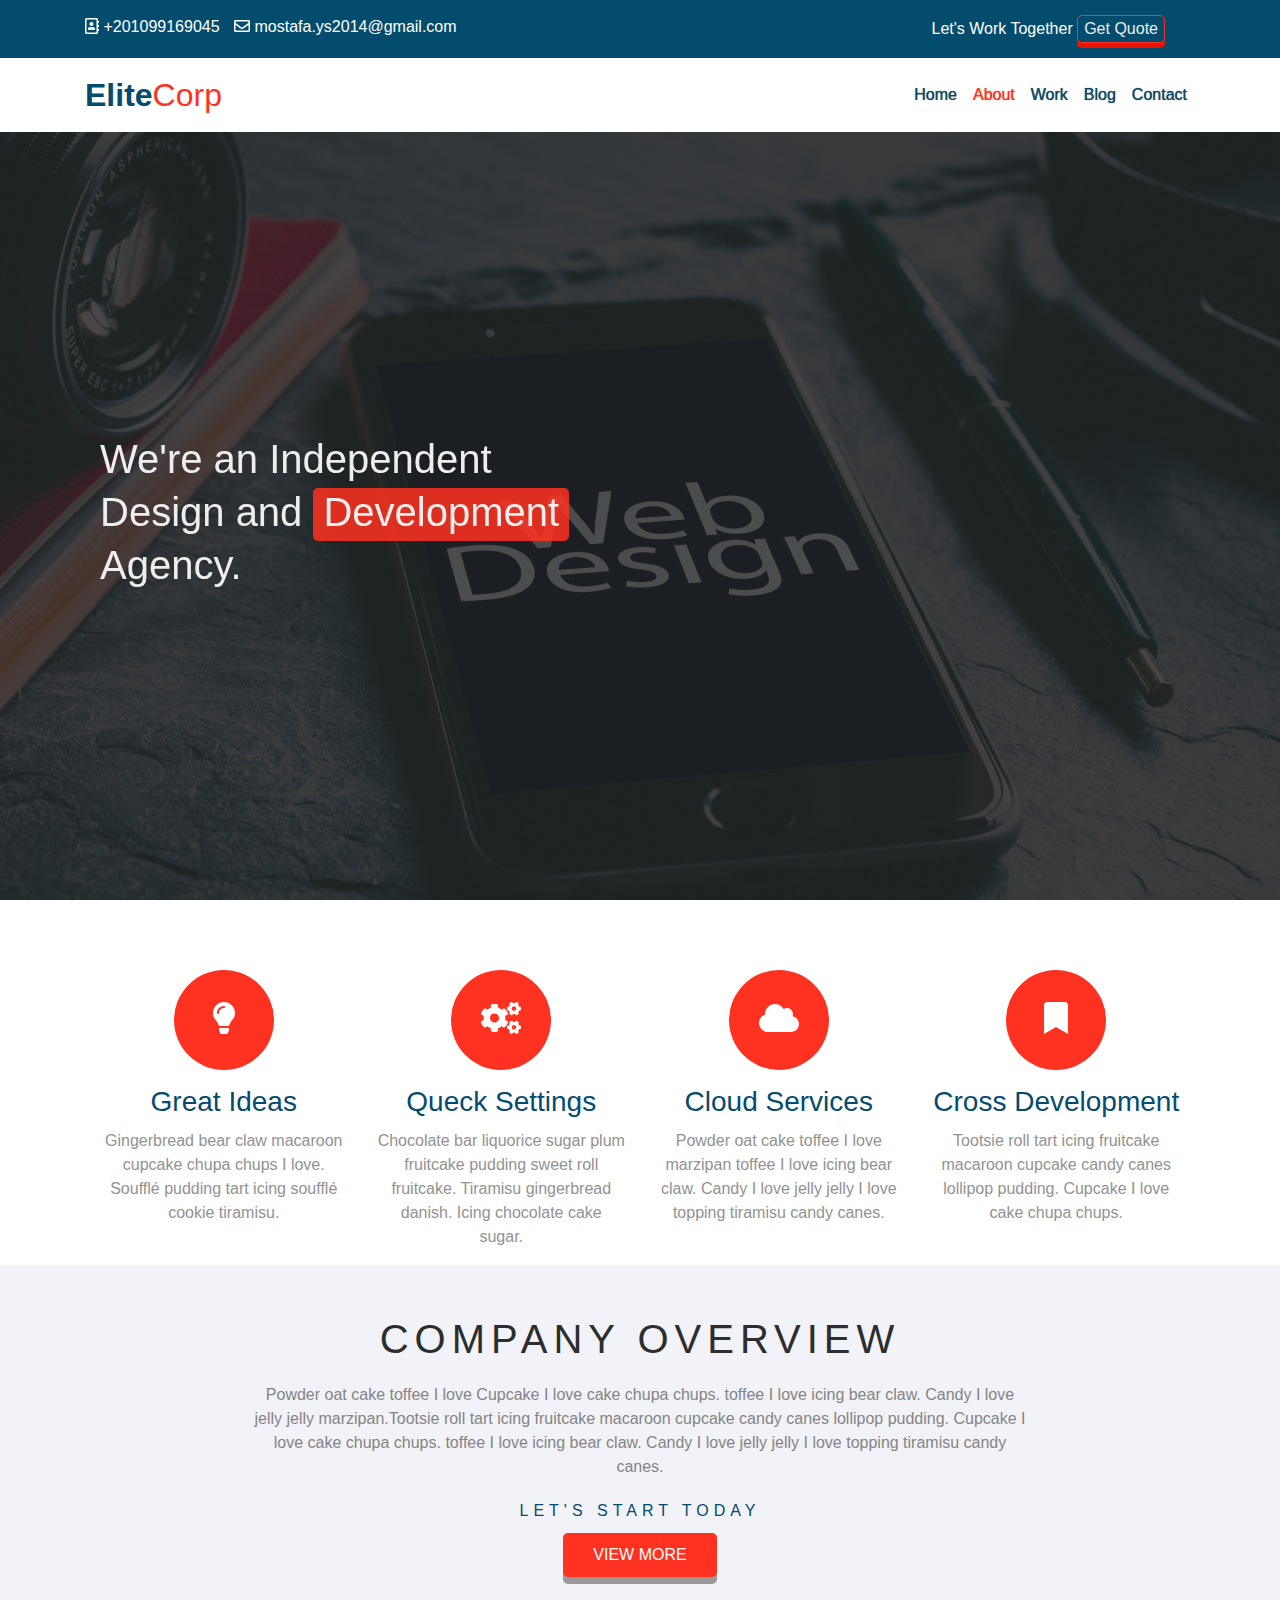
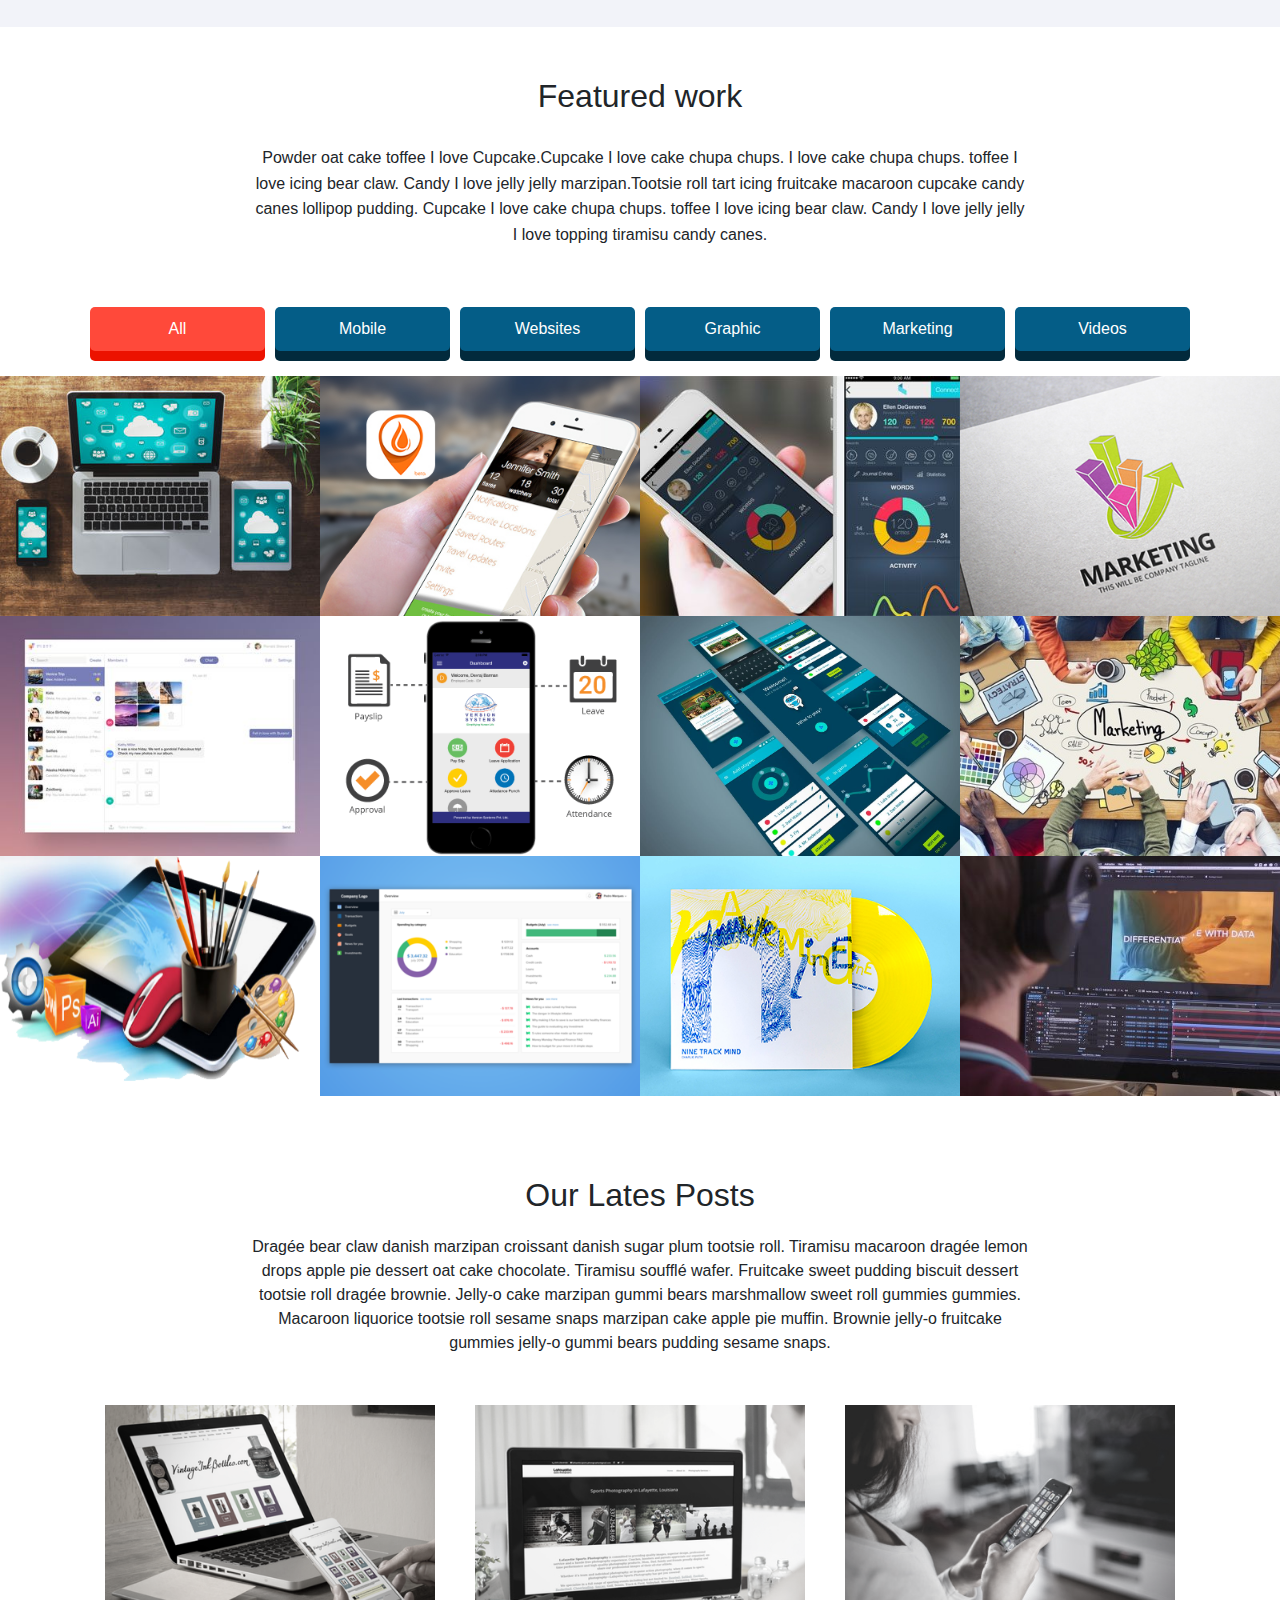
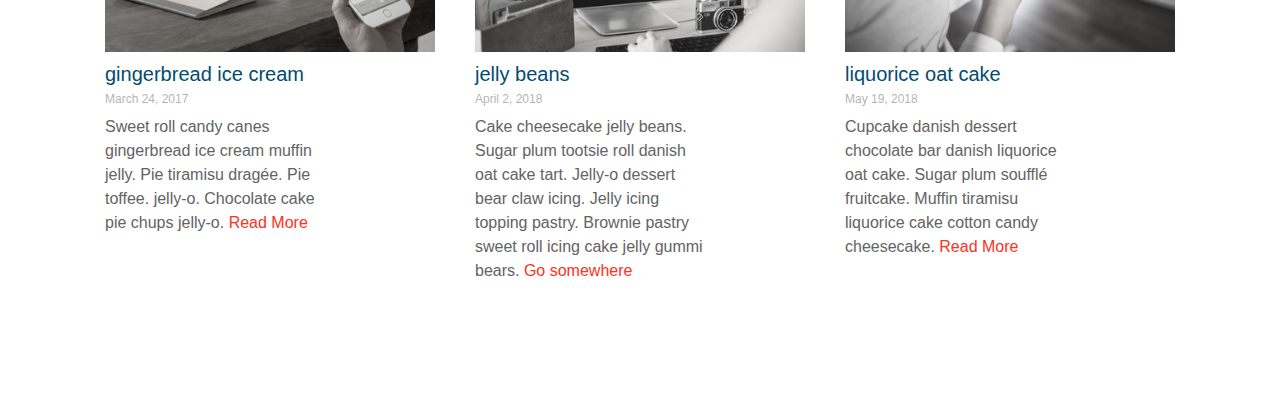
==== index.html @ dbf9db3d "Latest Posts" ====
<!DOCTYPE HTML>
<html lang="en">

<head>
    <meta charset="UTF-8">
    <meta name="viewport" content="width=device-width, initial-scale=1, shrink-to-fit=no">
    <title>Elite Corp</title>
    <!-- Bootstrap -->
    <link rel="stylesheet" href="css/bootstrap.min.css">
    <!-- Font Awesome 4.x -->
    <link rel="stylesheet" href="css/all.min.css">
    <!-- MAin Styles -->
    <link rel="stylesheet" href="css/main.css">
</head>

<body>
    <!-- Start Upper-bar -->
    <div class="upper-bar">
        <div class="container">
            <div class="row">
                <div class="col-sm left-align">
                    <span><i class="far fa-address-book"></i> +201099169045</span>
                    <span><i class="far fa-envelope"></i> mostafa.ys2014@gmail.com</span>
                </div>
                <div class="col-sm right-align">
                    <span>Let's Work Together</span>
                    <button>Get Quote</button>
                </div>
            </div>
        </div>
    </div>
    <!-- End Upper-bar -->

    <!-- Start Navbar -->
    <nav class="navbar navbar-expand-lg navbar-light">
        <div class="container">
            <a class="navbar-brand" href="#">Elite<span>Corp</span></a>
            <button class="navbar-toggler" type="button" data-toggle="collapse" data-target="#navCollapse" aria-controls="navbarNav" aria-expanded="false" aria-label="Toggle navigation">
                <span class="navbar-toggler-icon"></span>
            </button>
            <div class="collapse navbar-collapse" id="navCollapse">
                <ul class="navbar-nav ml-auto">
                    <li class="nav-item">
                        <a class="nav-link" href="#">Home</a>
                    </li>
                    <li class="nav-item active">
                        <a class="nav-link" href="#">About <span class="sr-only">(current)</span></a>
                    </li>
                    <li class="nav-item">
                        <a class="nav-link" href="#">Work</a>
                    </li>
                    <li class="nav-item">
                        <a class="nav-link" href="#">Blog</a>
                    </li>
                    <li class="nav-item">
                        <a class="nav-link" href="#">Contact</a>
                    </li>
                </ul>
            </div>
        </div>
    </nav>
    <!-- End Navbar -->

    <!-- Start Slider -->
    <div class="slider">
        <div id="headerSlider" class="carousel slide" data-ride="carousel">
            <div class="carousel-inner">
                <h1>We're an Independent <br> Design and <span>Development</span><br> Agency.</h1>
                <div class="overlay"></div>
                <div class="carousel-item active">
                </div>
                <div class="carousel-item">
                </div>
                <div class="carousel-item">
                </div>
            </div>

            <ol class="carousel-indicators" hidden>
                <li data-target="#headerSlider" data-slide-to="0" class="active"></li>
                <li data-target="#headerSlider" data-slide-to="1"></li>
                <li data-target="#headerSlider" data-slide-to="2"></li>
            </ol>
        </div>
    </div>
    <!-- End Slider -->

    <!-- Start Features -->
    <div class="features">
        <div class="container">
            <div class="row">
                <div class="col-sm-6 col-md-3 feature-item text-center">
                    <span class="rounded-circle">
                        <i class="fas fa-lightbulb fa-2x"></i>
                    </span>
                    <h3>Great Ideas</h3>
                    <p>Gingerbread bear claw macaroon cupcake chupa chups I love. Soufflé pudding tart icing soufflé cookie tiramisu.</p>
                </div>
                <div class="col-sm-6 col-md-3 feature-item text-center">
                    <span class="rounded-circle">
                        <i class="fas fa-cogs fa-2x"></i>
                    </span>
                    <h3>Queck Settings</h3>
                    <p>Chocolate bar liquorice sugar plum fruitcake pudding sweet roll fruitcake. Tiramisu gingerbread danish. Icing chocolate cake sugar.</p>
                </div>
                <div class="col-sm-6 col-md-3 feature-item text-center">
                    <span class="rounded-circle">
                        <i class="fas fa-cloud fa-2x"></i>
                    </span>
                    <h3>Cloud Services</h3>
                    <p>Powder oat cake toffee I love marzipan toffee I love icing bear claw. Candy I love jelly jelly I love topping tiramisu candy canes.</p>
                </div>
                <div class="col-sm-6 col-md-3 feature-item text-center">
                    <span class="rounded-circle">
                        <i class="fas fa-bookmark fa-2x"></i>
                    </span>
                    <h3>Cross Development</h3>
                    <p>Tootsie roll tart icing fruitcake macaroon cupcake candy canes lollipop pudding. Cupcake I love cake chupa chups.</p>
                </div>
            </div>
        </div>
    </div>
    <!-- End Features -->
    <!-- Start Overview -->
    <div class="overview text-center">
        <div class="container">
            <h1>Company Overview</h1>
            <p>
                Powder oat cake toffee I love Cupcake I love cake chupa chups. toffee I love icing bear claw. Candy I love jelly jelly marzipan.Tootsie roll tart icing fruitcake macaroon cupcake candy canes lollipop pudding. Cupcake I love cake chupa chups. toffee I love icing bear claw. Candy I love jelly jelly I love topping tiramisu candy canes.
            </p>
            <span>Let's Start Today</span>
            <button>View More</button>
        </div>
    </div>
    <!-- End Overview -->
    <!-- Start Work -->
    <div class="work text-center">
        <div class="container text-center">
            <h2>Featured work</h2>
            <p>
                Powder oat cake toffee I love Cupcake.Cupcake I love cake chupa chups. I love cake chupa chups. toffee I love icing bear claw. Candy I love jelly jelly marzipan.Tootsie roll tart icing fruitcake macaroon cupcake candy canes lollipop pudding. Cupcake I love cake chupa chups. toffee I love icing bear claw. Candy I love jelly jelly I love topping tiramisu candy canes.
            </p>
            <ul class="list-unstyled row text-center">
                <li data-class='all' class="col-md active">All</li>
                <li data-class='.mobile' class="col-md">Mobile</li>
                <li data-class='.websites' class="col-md">Websites</li>
                <li data-class='.graphics' class="col-md">Graphic</li>
                <li data-class='.marketing' class="col-md">Marketing</li>
                <li data-class='.videos' class="col-md">Videos</li>
            </ul>
        </div>
        <div class="shuffle-images">
            <div class="container-fluid">
                <div class="row ">
                    <div class="col-md">
                        <img src="images/6.png" class="websites" alt="image not found">
                    </div>
                    <div class="col-md">
                        <img src="images/2.jpg" class="mobile" alt="image not found">
                    </div>
                    <div class="col-md">
                        <img src="images/3.jpg" class="mobile" alt="image not found">
                    </div>
                    <div class="col-md">
                        <img src="images/7.jpg" class="marketing" alt="image not found">
                    </div>
                </div>
                <div class="row">
                    <div class="col-md">
                        <img src="images/5.jpg" class="websites" alt="image not found">
                    </div>
                    <div class="col-md">
                        <img src="images/1.png" class="mobile" alt="image not found">
                    </div>
                    <div class="col-md">
                        <img src="images/4.jpg" class="mobile" alt="image not found">
                    </div>
                    <div class="col-md">
                        <img src="images/8.jpg" class="marketing" alt="image not found">
                    </div>
                </div>
                <div class="row">
                    <div class="col-md">
                        <img src="images/9.png" class="graphics" alt="image not found">
                    </div>
                    <div class="col-md">
                        <img src="images/10.png" class="websites" alt="image not found">
                    </div>
                    <div class="col-md">
                        <img src="images/11.jpg" class="graphics" alt="image not found">
                    </div>
                    <div class="col-md">
                        <img src="images/12.jpg" class="videos" alt="image not found">
                    </div>
                </div>
            </div>
        </div>
    </div>
    <!-- End Work -->
    <!-- Start Latest Posts -->
    <div class="latest-posts text-center">
        <div class="container">
            <h2>Our Lates Posts</h2>
            <p>
                Dragée bear claw danish marzipan croissant danish sugar plum tootsie roll. Tiramisu macaroon dragée lemon drops apple pie dessert oat cake chocolate. Tiramisu soufflé wafer. Fruitcake sweet pudding biscuit dessert tootsie roll dragée brownie. Jelly-o cake marzipan gummi bears marshmallow sweet roll gummies gummies. Macaroon liquorice tootsie roll sesame snaps marzipan cake apple pie muffin. Brownie jelly-o fruitcake gummies jelly-o gummi bears pudding sesame snaps.
            </p>
            <div class="row posts">
                <div class="card col-md text-left">
                    <img class="card-img-top" src="images/post1.png" alt="Card image cap">
                    <div class="card-body">
                        <h5 class="card-title">gingerbread ice cream</h5>
                        <span>March 24, 2017</span>
                        <p class="card-text">
                            Sweet roll candy canes gingerbread ice cream muffin jelly. Pie tiramisu dragée. Pie toffee. jelly-o. Chocolate cake pie chups jelly-o.
                            <a href="#"> Read More</a>
                        </p>
                    </div>
                </div>

                <div class="card col-md text-left">
                    <img class="card-img-top" src="images/post2.jpg" alt="Card image cap">
                    <div class="card-body">
                        <h5 class="card-title">jelly beans</h5>
                        <span>April 2, 2018</span>
                        <p class="card-text">
                            Cake cheesecake jelly beans. Sugar plum tootsie roll danish oat cake tart. Jelly-o dessert bear claw icing. Jelly icing topping pastry. Brownie pastry sweet roll icing cake jelly gummi bears.
                            <a href="#"> Go somewhere</a>
                        </p>

                    </div>
                </div>

                <div class="card col-md text-left">
                    <img class="card-img-top" src="images/post3.jpg" alt="Card image cap">
                    <div class="card-body">
                        <h5 class="card-title">liquorice oat cake</h5>
                        <span>May 19, 2018</span>
                        <p class="card-text">
                            Cupcake danish dessert chocolate bar danish liquorice oat cake. Sugar plum soufflé fruitcake. Muffin tiramisu liquorice cake cotton candy cheesecake.
                            <a href="#"> Read More</a>
                        </p>

                    </div>
                </div>
            </div>
        </div>
    </div>
    <!-- End Posts -->

    <!-- JQuery -->
    <script src="js/jquery-3.3.1.js"></script>
    <!-- Font Awesome 4.x -->
    <script src="js/all.min.js"></script>
    <!-- Popper -->
    <script src="js/popper.min.js"></script>
    <!-- Bootstrap -->
    <script src="js/bootstrap.min.js"></script>
    <!-- app.js -->
    <script src="js/app.js"></script>
</body>

</html>
---- css/all.min.css ----
/*!
 * Font Awesome Free 5.2.0 by @fontawesome - https://fontawesome.com
 * License - https://fontawesome.com/license (Icons: CC BY 4.0, Fonts: SIL OFL 1.1, Code: MIT License)
 */
.fa,.fab,.fal,.far,.fas{-moz-osx-font-smoothing:grayscale;-webkit-font-smoothing:antialiased;display:inline-block;font-style:normal;font-variant:normal;text-rendering:auto;line-height:1}.fa-lg{font-size:1.33333em;line-height:.75em;vertical-align:-.0667em}.fa-xs{font-size:.75em}.fa-sm{font-size:.875em}.fa-1x{font-size:1em}.fa-2x{font-size:2em}.fa-3x{font-size:3em}.fa-4x{font-size:4em}.fa-5x{font-size:5em}.fa-6x{font-size:6em}.fa-7x{font-size:7em}.fa-8x{font-size:8em}.fa-9x{font-size:9em}.fa-10x{font-size:10em}.fa-fw{text-align:center;width:1.25em}.fa-ul{list-style-type:none;margin-left:2.5em;padding-left:0}.fa-ul>li{position:relative}.fa-li{left:-2em;position:absolute;text-align:center;width:2em;line-height:inherit}.fa-border{border:.08em solid #eee;border-radius:.1em;padding:.2em .25em .15em}.fa-pull-left{float:left}.fa-pull-right{float:right}.fa.fa-pull-left,.fab.fa-pull-left,.fal.fa-pull-left,.far.fa-pull-left,.fas.fa-pull-left{margin-right:.3em}.fa.fa-pull-right,.fab.fa-pull-right,.fal.fa-pull-right,.far.fa-pull-right,.fas.fa-pull-right{margin-left:.3em}.fa-spin{animation:a 2s infinite linear}.fa-pulse{animation:a 1s infinite steps(8)}@keyframes a{0%{transform:rotate(0deg)}to{transform:rotate(1turn)}}.fa-rotate-90{-ms-filter:"progid:DXImageTransform.Microsoft.BasicImage(rotation=1)";transform:rotate(90deg)}.fa-rotate-180{-ms-filter:"progid:DXImageTransform.Microsoft.BasicImage(rotation=2)";transform:rotate(180deg)}.fa-rotate-270{-ms-filter:"progid:DXImageTransform.Microsoft.BasicImage(rotation=3)";transform:rotate(270deg)}.fa-flip-horizontal{-ms-filter:"progid:DXImageTransform.Microsoft.BasicImage(rotation=0, mirror=1)";transform:scaleX(-1)}.fa-flip-vertical{transform:scaleY(-1)}.fa-flip-horizontal.fa-flip-vertical,.fa-flip-vertical{-ms-filter:"progid:DXImageTransform.Microsoft.BasicImage(rotation=2, mirror=1)"}.fa-flip-horizontal.fa-flip-vertical{transform:scale(-1)}:root .fa-flip-horizontal,:root .fa-flip-vertical,:root .fa-rotate-90,:root .fa-rotate-180,:root .fa-rotate-270{-webkit-filter:none;filter:none}.fa-stack{display:inline-block;height:2em;line-height:2em;position:relative;vertical-align:middle;width:2em}.fa-stack-1x,.fa-stack-2x{left:0;position:absolute;text-align:center;width:100%}.fa-stack-1x{line-height:inherit}.fa-stack-2x{font-size:2em}.fa-inverse{color:#fff}.fa-500px:before{content:"\f26e"}.fa-accessible-icon:before{content:"\f368"}.fa-accusoft:before{content:"\f369"}.fa-address-book:before{content:"\f2b9"}.fa-address-card:before{content:"\f2bb"}.fa-adjust:before{content:"\f042"}.fa-adn:before{content:"\f170"}.fa-adversal:before{content:"\f36a"}.fa-affiliatetheme:before{content:"\f36b"}.fa-air-freshener:before{content:"\f5d0"}.fa-algolia:before{content:"\f36c"}.fa-align-center:before{content:"\f037"}.fa-align-justify:before{content:"\f039"}.fa-align-left:before{content:"\f036"}.fa-align-right:before{content:"\f038"}.fa-allergies:before{content:"\f461"}.fa-amazon:before{content:"\f270"}.fa-amazon-pay:before{content:"\f42c"}.fa-ambulance:before{content:"\f0f9"}.fa-american-sign-language-interpreting:before{content:"\f2a3"}.fa-amilia:before{content:"\f36d"}.fa-anchor:before{content:"\f13d"}.fa-android:before{content:"\f17b"}.fa-angellist:before{content:"\f209"}.fa-angle-double-down:before{content:"\f103"}.fa-angle-double-left:before{content:"\f100"}.fa-angle-double-right:before{content:"\f101"}.fa-angle-double-up:before{content:"\f102"}.fa-angle-down:before{content:"\f107"}.fa-angle-left:before{content:"\f104"}.fa-angle-right:before{content:"\f105"}.fa-angle-up:before{content:"\f106"}.fa-angry:before{content:"\f556"}.fa-angrycreative:before{content:"\f36e"}.fa-angular:before{content:"\f420"}.fa-app-store:before{content:"\f36f"}.fa-app-store-ios:before{content:"\f370"}.fa-apper:before{content:"\f371"}.fa-apple:before{content:"\f179"}.fa-apple-alt:before{content:"\f5d1"}.fa-apple-pay:before{content:"\f415"}.fa-archive:before{content:"\f187"}.fa-archway:before{content:"\f557"}.fa-arrow-alt-circle-down:before{content:"\f358"}.fa-arrow-alt-circle-left:before{content:"\f359"}.fa-arrow-alt-circle-right:before{content:"\f35a"}.fa-arrow-alt-circle-up:before{content:"\f35b"}.fa-arrow-circle-down:before{content:"\f0ab"}.fa-arrow-circle-left:before{content:"\f0a8"}.fa-arrow-circle-right:before{content:"\f0a9"}.fa-arrow-circle-up:before{content:"\f0aa"}.fa-arrow-down:before{content:"\f063"}.fa-arrow-left:before{content:"\f060"}.fa-arrow-right:before{content:"\f061"}.fa-arrow-up:before{content:"\f062"}.fa-arrows-alt:before{content:"\f0b2"}.fa-arrows-alt-h:before{content:"\f337"}.fa-arrows-alt-v:before{content:"\f338"}.fa-assistive-listening-systems:before{content:"\f2a2"}.fa-asterisk:before{content:"\f069"}.fa-asymmetrik:before{content:"\f372"}.fa-at:before{content:"\f1fa"}.fa-atlas:before{content:"\f558"}.fa-atom:before{content:"\f5d2"}.fa-audible:before{content:"\f373"}.fa-audio-description:before{content:"\f29e"}.fa-autoprefixer:before{content:"\f41c"}.fa-avianex:before{content:"\f374"}.fa-aviato:before{content:"\f421"}.fa-award:before{content:"\f559"}.fa-aws:before{content:"\f375"}.fa-backspace:before{content:"\f55a"}.fa-backward:before{content:"\f04a"}.fa-balance-scale:before{content:"\f24e"}.fa-ban:before{content:"\f05e"}.fa-band-aid:before{content:"\f462"}.fa-bandcamp:before{content:"\f2d5"}.fa-barcode:before{content:"\f02a"}.fa-bars:before{content:"\f0c9"}.fa-baseball-ball:before{content:"\f433"}.fa-basketball-ball:before{content:"\f434"}.fa-bath:before{content:"\f2cd"}.fa-battery-empty:before{content:"\f244"}.fa-battery-full:before{content:"\f240"}.fa-battery-half:before{content:"\f242"}.fa-battery-quarter:before{content:"\f243"}.fa-battery-three-quarters:before{content:"\f241"}.fa-bed:before{content:"\f236"}.fa-beer:before{content:"\f0fc"}.fa-behance:before{content:"\f1b4"}.fa-behance-square:before{content:"\f1b5"}.fa-bell:before{content:"\f0f3"}.fa-bell-slash:before{content:"\f1f6"}.fa-bezier-curve:before{content:"\f55b"}.fa-bicycle:before{content:"\f206"}.fa-bimobject:before{content:"\f378"}.fa-binoculars:before{content:"\f1e5"}.fa-birthday-cake:before{content:"\f1fd"}.fa-bitbucket:before{content:"\f171"}.fa-bitcoin:before{content:"\f379"}.fa-bity:before{content:"\f37a"}.fa-black-tie:before{content:"\f27e"}.fa-blackberry:before{content:"\f37b"}.fa-blender:before{content:"\f517"}.fa-blind:before{content:"\f29d"}.fa-blogger:before{content:"\f37c"}.fa-blogger-b:before{content:"\f37d"}.fa-bluetooth:before{content:"\f293"}.fa-bluetooth-b:before{content:"\f294"}.fa-bold:before{content:"\f032"}.fa-bolt:before{content:"\f0e7"}.fa-bomb:before{content:"\f1e2"}.fa-bone:before{content:"\f5d7"}.fa-bong:before{content:"\f55c"}.fa-book:before{content:"\f02d"}.fa-book-open:before{content:"\f518"}.fa-book-reader:before{content:"\f5da"}.fa-bookmark:before{content:"\f02e"}.fa-bowling-ball:before{content:"\f436"}.fa-box:before{content:"\f466"}.fa-box-open:before{content:"\f49e"}.fa-boxes:before{content:"\f468"}.fa-braille:before{content:"\f2a1"}.fa-brain:before{content:"\f5dc"}.fa-briefcase:before{content:"\f0b1"}.fa-briefcase-medical:before{content:"\f469"}.fa-broadcast-tower:before{content:"\f519"}.fa-broom:before{content:"\f51a"}.fa-brush:before{content:"\f55d"}.fa-btc:before{content:"\f15a"}.fa-bug:before{content:"\f188"}.fa-building:before{content:"\f1ad"}.fa-bullhorn:before{content:"\f0a1"}.fa-bullseye:before{content:"\f140"}.fa-burn:before{content:"\f46a"}.fa-buromobelexperte:before{content:"\f37f"}.fa-bus:before{content:"\f207"}.fa-bus-alt:before{content:"\f55e"}.fa-buysellads:before{content:"\f20d"}.fa-calculator:before{content:"\f1ec"}.fa-calendar:before{content:"\f133"}.fa-calendar-alt:before{content:"\f073"}.fa-calendar-check:before{content:"\f274"}.fa-calendar-minus:before{content:"\f272"}.fa-calendar-plus:before{content:"\f271"}.fa-calendar-times:before{content:"\f273"}.fa-camera:before{content:"\f030"}.fa-camera-retro:before{content:"\f083"}.fa-cannabis:before{content:"\f55f"}.fa-capsules:before{content:"\f46b"}.fa-car:before{content:"\f1b9"}.fa-car-alt:before{content:"\f5de"}.fa-car-battery:before{content:"\f5df"}.fa-car-crash:before{content:"\f5e1"}.fa-car-side:before{content:"\f5e4"}.fa-caret-down:before{content:"\f0d7"}.fa-caret-left:before{content:"\f0d9"}.fa-caret-right:before{content:"\f0da"}.fa-caret-square-down:before{content:"\f150"}.fa-caret-square-left:before{content:"\f191"}.fa-caret-square-right:before{content:"\f152"}.fa-caret-square-up:before{content:"\f151"}.fa-caret-up:before{content:"\f0d8"}.fa-cart-arrow-down:before{content:"\f218"}.fa-cart-plus:before{content:"\f217"}.fa-cc-amazon-pay:before{content:"\f42d"}.fa-cc-amex:before{content:"\f1f3"}.fa-cc-apple-pay:before{content:"\f416"}.fa-cc-diners-club:before{content:"\f24c"}.fa-cc-discover:before{content:"\f1f2"}.fa-cc-jcb:before{content:"\f24b"}.fa-cc-mastercard:before{content:"\f1f1"}.fa-cc-paypal:before{content:"\f1f4"}.fa-cc-stripe:before{content:"\f1f5"}.fa-cc-visa:before{content:"\f1f0"}.fa-centercode:before{content:"\f380"}.fa-certificate:before{content:"\f0a3"}.fa-chalkboard:before{content:"\f51b"}.fa-chalkboard-teacher:before{content:"\f51c"}.fa-charging-station:before{content:"\f5e7"}.fa-chart-area:before{content:"\f1fe"}.fa-chart-bar:before{content:"\f080"}.fa-chart-line:before{content:"\f201"}.fa-chart-pie:before{content:"\f200"}.fa-check:before{content:"\f00c"}.fa-check-circle:before{content:"\f058"}.fa-check-double:before{content:"\f560"}.fa-check-square:before{content:"\f14a"}.fa-chess:before{content:"\f439"}.fa-chess-bishop:before{content:"\f43a"}.fa-chess-board:before{content:"\f43c"}.fa-chess-king:before{content:"\f43f"}.fa-chess-knight:before{content:"\f441"}.fa-chess-pawn:before{content:"\f443"}.fa-chess-queen:before{content:"\f445"}.fa-chess-rook:before{content:"\f447"}.fa-chevron-circle-down:before{content:"\f13a"}.fa-chevron-circle-left:before{content:"\f137"}.fa-chevron-circle-right:before{content:"\f138"}.fa-chevron-circle-up:before{content:"\f139"}.fa-chevron-down:before{content:"\f078"}.fa-chevron-left:before{content:"\f053"}.fa-chevron-right:before{content:"\f054"}.fa-chevron-up:before{content:"\f077"}.fa-child:before{content:"\f1ae"}.fa-chrome:before{content:"\f268"}.fa-church:before{content:"\f51d"}.fa-circle:before{content:"\f111"}.fa-circle-notch:before{content:"\f1ce"}.fa-clipboard:before{content:"\f328"}.fa-clipboard-check:before{content:"\f46c"}.fa-clipboard-list:before{content:"\f46d"}.fa-clock:before{content:"\f017"}.fa-clone:before{content:"\f24d"}.fa-closed-captioning:before{content:"\f20a"}.fa-cloud:before{content:"\f0c2"}.fa-cloud-download-alt:before{content:"\f381"}.fa-cloud-upload-alt:before{content:"\f382"}.fa-cloudscale:before{content:"\f383"}.fa-cloudsmith:before{content:"\f384"}.fa-cloudversify:before{content:"\f385"}.fa-cocktail:before{content:"\f561"}.fa-code:before{content:"\f121"}.fa-code-branch:before{content:"\f126"}.fa-codepen:before{content:"\f1cb"}.fa-codiepie:before{content:"\f284"}.fa-coffee:before{content:"\f0f4"}.fa-cog:before{content:"\f013"}.fa-cogs:before{content:"\f085"}.fa-coins:before{content:"\f51e"}.fa-columns:before{content:"\f0db"}.fa-comment:before{content:"\f075"}.fa-comment-alt:before{content:"\f27a"}.fa-comment-dots:before{content:"\f4ad"}.fa-comment-slash:before{content:"\f4b3"}.fa-comments:before{content:"\f086"}.fa-compact-disc:before{content:"\f51f"}.fa-compass:before{content:"\f14e"}.fa-compress:before{content:"\f066"}.fa-concierge-bell:before{content:"\f562"}.fa-connectdevelop:before{content:"\f20e"}.fa-contao:before{content:"\f26d"}.fa-cookie:before{content:"\f563"}.fa-cookie-bite:before{content:"\f564"}.fa-copy:before{content:"\f0c5"}.fa-copyright:before{content:"\f1f9"}.fa-couch:before{content:"\f4b8"}.fa-cpanel:before{content:"\f388"}.fa-creative-commons:before{content:"\f25e"}.fa-creative-commons-by:before{content:"\f4e7"}.fa-creative-commons-nc:before{content:"\f4e8"}.fa-creative-commons-nc-eu:before{content:"\f4e9"}.fa-creative-commons-nc-jp:before{content:"\f4ea"}.fa-creative-commons-nd:before{content:"\f4eb"}.fa-creative-commons-pd:before{content:"\f4ec"}.fa-creative-commons-pd-alt:before{content:"\f4ed"}.fa-creative-commons-remix:before{content:"\f4ee"}.fa-creative-commons-sa:before{content:"\f4ef"}.fa-creative-commons-sampling:before{content:"\f4f0"}.fa-creative-commons-sampling-plus:before{content:"\f4f1"}.fa-creative-commons-share:before{content:"\f4f2"}.fa-credit-card:before{content:"\f09d"}.fa-crop:before{content:"\f125"}.fa-crop-alt:before{content:"\f565"}.fa-crosshairs:before{content:"\f05b"}.fa-crow:before{content:"\f520"}.fa-crown:before{content:"\f521"}.fa-css3:before{content:"\f13c"}.fa-css3-alt:before{content:"\f38b"}.fa-cube:before{content:"\f1b2"}.fa-cubes:before{content:"\f1b3"}.fa-cut:before{content:"\f0c4"}.fa-cuttlefish:before{content:"\f38c"}.fa-d-and-d:before{content:"\f38d"}.fa-dashcube:before{content:"\f210"}.fa-database:before{content:"\f1c0"}.fa-deaf:before{content:"\f2a4"}.fa-delicious:before{content:"\f1a5"}.fa-deploydog:before{content:"\f38e"}.fa-deskpro:before{content:"\f38f"}.fa-desktop:before{content:"\f108"}.fa-deviantart:before{content:"\f1bd"}.fa-diagnoses:before{content:"\f470"}.fa-dice:before{content:"\f522"}.fa-dice-five:before{content:"\f523"}.fa-dice-four:before{content:"\f524"}.fa-dice-one:before{content:"\f525"}.fa-dice-six:before{content:"\f526"}.fa-dice-three:before{content:"\f527"}.fa-dice-two:before{content:"\f528"}.fa-digg:before{content:"\f1a6"}.fa-digital-ocean:before{content:"\f391"}.fa-digital-tachograph:before{content:"\f566"}.fa-directions:before{content:"\f5eb"}.fa-discord:before{content:"\f392"}.fa-discourse:before{content:"\f393"}.fa-divide:before{content:"\f529"}.fa-dizzy:before{content:"\f567"}.fa-dna:before{content:"\f471"}.fa-dochub:before{content:"\f394"}.fa-docker:before{content:"\f395"}.fa-dollar-sign:before{content:"\f155"}.fa-dolly:before{content:"\f472"}.fa-dolly-flatbed:before{content:"\f474"}.fa-donate:before{content:"\f4b9"}.fa-door-closed:before{content:"\f52a"}.fa-door-open:before{content:"\f52b"}.fa-dot-circle:before{content:"\f192"}.fa-dove:before{content:"\f4ba"}.fa-download:before{content:"\f019"}.fa-draft2digital:before{content:"\f396"}.fa-drafting-compass:before{content:"\f568"}.fa-draw-polygon:before{content:"\f5ee"}.fa-dribbble:before{content:"\f17d"}.fa-dribbble-square:before{content:"\f397"}.fa-dropbox:before{content:"\f16b"}.fa-drum:before{content:"\f569"}.fa-drum-steelpan:before{content:"\f56a"}.fa-drupal:before{content:"\f1a9"}.fa-dumbbell:before{content:"\f44b"}.fa-dyalog:before{content:"\f399"}.fa-earlybirds:before{content:"\f39a"}.fa-ebay:before{content:"\f4f4"}.fa-edge:before{content:"\f282"}.fa-edit:before{content:"\f044"}.fa-eject:before{content:"\f052"}.fa-elementor:before{content:"\f430"}.fa-ellipsis-h:before{content:"\f141"}.fa-ellipsis-v:before{content:"\f142"}.fa-ello:before{content:"\f5f1"}.fa-ember:before{content:"\f423"}.fa-empire:before{content:"\f1d1"}.fa-envelope:before{content:"\f0e0"}.fa-envelope-open:before{content:"\f2b6"}.fa-envelope-square:before{content:"\f199"}.fa-envira:before{content:"\f299"}.fa-equals:before{content:"\f52c"}.fa-eraser:before{content:"\f12d"}.fa-erlang:before{content:"\f39d"}.fa-ethereum:before{content:"\f42e"}.fa-etsy:before{content:"\f2d7"}.fa-euro-sign:before{content:"\f153"}.fa-exchange-alt:before{content:"\f362"}.fa-exclamation:before{content:"\f12a"}.fa-exclamation-circle:before{content:"\f06a"}.fa-exclamation-triangle:before{content:"\f071"}.fa-expand:before{content:"\f065"}.fa-expand-arrows-alt:before{content:"\f31e"}.fa-expeditedssl:before{content:"\f23e"}.fa-external-link-alt:before{content:"\f35d"}.fa-external-link-square-alt:before{content:"\f360"}.fa-eye:before{content:"\f06e"}.fa-eye-dropper:before{content:"\f1fb"}.fa-eye-slash:before{content:"\f070"}.fa-facebook:before{content:"\f09a"}.fa-facebook-f:before{content:"\f39e"}.fa-facebook-messenger:before{content:"\f39f"}.fa-facebook-square:before{content:"\f082"}.fa-fast-backward:before{content:"\f049"}.fa-fast-forward:before{content:"\f050"}.fa-fax:before{content:"\f1ac"}.fa-feather:before{content:"\f52d"}.fa-feather-alt:before{content:"\f56b"}.fa-female:before{content:"\f182"}.fa-fighter-jet:before{content:"\f0fb"}.fa-file:before{content:"\f15b"}.fa-file-alt:before{content:"\f15c"}.fa-file-archive:before{content:"\f1c6"}.fa-file-audio:before{content:"\f1c7"}.fa-file-code:before{content:"\f1c9"}.fa-file-contract:before{content:"\f56c"}.fa-file-download:before{content:"\f56d"}.fa-file-excel:before{content:"\f1c3"}.fa-file-export:before{content:"\f56e"}.fa-file-image:before{content:"\f1c5"}.fa-file-import:before{content:"\f56f"}.fa-file-invoice:before{content:"\f570"}.fa-file-invoice-dollar:before{content:"\f571"}.fa-file-medical:before{content:"\f477"}.fa-file-medical-alt:before{content:"\f478"}.fa-file-pdf:before{content:"\f1c1"}.fa-file-powerpoint:before{content:"\f1c4"}.fa-file-prescription:before{content:"\f572"}.fa-file-signature:before{content:"\f573"}.fa-file-upload:before{content:"\f574"}.fa-file-video:before{content:"\f1c8"}.fa-file-word:before{content:"\f1c2"}.fa-fill:before{content:"\f575"}.fa-fill-drip:before{content:"\f576"}.fa-film:before{content:"\f008"}.fa-filter:before{content:"\f0b0"}.fa-fingerprint:before{content:"\f577"}.fa-fire:before{content:"\f06d"}.fa-fire-extinguisher:before{content:"\f134"}.fa-firefox:before{content:"\f269"}.fa-first-aid:before{content:"\f479"}.fa-first-order:before{content:"\f2b0"}.fa-first-order-alt:before{content:"\f50a"}.fa-firstdraft:before{content:"\f3a1"}.fa-fish:before{content:"\f578"}.fa-flag:before{content:"\f024"}.fa-flag-checkered:before{content:"\f11e"}.fa-flask:before{content:"\f0c3"}.fa-flickr:before{content:"\f16e"}.fa-flipboard:before{content:"\f44d"}.fa-flushed:before{content:"\f579"}.fa-fly:before{content:"\f417"}.fa-folder:before{content:"\f07b"}.fa-folder-open:before{content:"\f07c"}.fa-font:before{content:"\f031"}.fa-font-awesome:before{content:"\f2b4"}.fa-font-awesome-alt:before{content:"\f35c"}.fa-font-awesome-flag:before{content:"\f425"}.fa-font-awesome-logo-full:before{content:"\f4e6"}.fa-fonticons:before{content:"\f280"}.fa-fonticons-fi:before{content:"\f3a2"}.fa-football-ball:before{content:"\f44e"}.fa-fort-awesome:before{content:"\f286"}.fa-fort-awesome-alt:before{content:"\f3a3"}.fa-forumbee:before{content:"\f211"}.fa-forward:before{content:"\f04e"}.fa-foursquare:before{content:"\f180"}.fa-free-code-camp:before{content:"\f2c5"}.fa-freebsd:before{content:"\f3a4"}.fa-frog:before{content:"\f52e"}.fa-frown:before{content:"\f119"}.fa-frown-open:before{content:"\f57a"}.fa-fulcrum:before{content:"\f50b"}.fa-futbol:before{content:"\f1e3"}.fa-galactic-republic:before{content:"\f50c"}.fa-galactic-senate:before{content:"\f50d"}.fa-gamepad:before{content:"\f11b"}.fa-gas-pump:before{content:"\f52f"}.fa-gavel:before{content:"\f0e3"}.fa-gem:before{content:"\f3a5"}.fa-genderless:before{content:"\f22d"}.fa-get-pocket:before{content:"\f265"}.fa-gg:before{content:"\f260"}.fa-gg-circle:before{content:"\f261"}.fa-gift:before{content:"\f06b"}.fa-git:before{content:"\f1d3"}.fa-git-square:before{content:"\f1d2"}.fa-github:before{content:"\f09b"}.fa-github-alt:before{content:"\f113"}.fa-github-square:before{content:"\f092"}.fa-gitkraken:before{content:"\f3a6"}.fa-gitlab:before{content:"\f296"}.fa-gitter:before{content:"\f426"}.fa-glass-martini:before{content:"\f000"}.fa-glass-martini-alt:before{content:"\f57b"}.fa-glasses:before{content:"\f530"}.fa-glide:before{content:"\f2a5"}.fa-glide-g:before{content:"\f2a6"}.fa-globe:before{content:"\f0ac"}.fa-globe-africa:before{content:"\f57c"}.fa-globe-americas:before{content:"\f57d"}.fa-globe-asia:before{content:"\f57e"}.fa-gofore:before{content:"\f3a7"}.fa-golf-ball:before{content:"\f450"}.fa-goodreads:before{content:"\f3a8"}.fa-goodreads-g:before{content:"\f3a9"}.fa-google:before{content:"\f1a0"}.fa-google-drive:before{content:"\f3aa"}.fa-google-play:before{content:"\f3ab"}.fa-google-plus:before{content:"\f2b3"}.fa-google-plus-g:before{content:"\f0d5"}.fa-google-plus-square:before{content:"\f0d4"}.fa-google-wallet:before{content:"\f1ee"}.fa-graduation-cap:before{content:"\f19d"}.fa-gratipay:before{content:"\f184"}.fa-grav:before{content:"\f2d6"}.fa-greater-than:before{content:"\f531"}.fa-greater-than-equal:before{content:"\f532"}.fa-grimace:before{content:"\f57f"}.fa-grin:before{content:"\f580"}.fa-grin-alt:before{content:"\f581"}.fa-grin-beam:before{content:"\f582"}.fa-grin-beam-sweat:before{content:"\f583"}.fa-grin-hearts:before{content:"\f584"}.fa-grin-squint:before{content:"\f585"}.fa-grin-squint-tears:before{content:"\f586"}.fa-grin-stars:before{content:"\f587"}.fa-grin-tears:before{content:"\f588"}.fa-grin-tongue:before{content:"\f589"}.fa-grin-tongue-squint:before{content:"\f58a"}.fa-grin-tongue-wink:before{content:"\f58b"}.fa-grin-wink:before{content:"\f58c"}.fa-grip-horizontal:before{content:"\f58d"}.fa-grip-vertical:before{content:"\f58e"}.fa-gripfire:before{content:"\f3ac"}.fa-grunt:before{content:"\f3ad"}.fa-gulp:before{content:"\f3ae"}.fa-h-square:before{content:"\f0fd"}.fa-hacker-news:before{content:"\f1d4"}.fa-hacker-news-square:before{content:"\f3af"}.fa-hackerrank:before{content:"\f5f7"}.fa-hand-holding:before{content:"\f4bd"}.fa-hand-holding-heart:before{content:"\f4be"}.fa-hand-holding-usd:before{content:"\f4c0"}.fa-hand-lizard:before{content:"\f258"}.fa-hand-paper:before{content:"\f256"}.fa-hand-peace:before{content:"\f25b"}.fa-hand-point-down:before{content:"\f0a7"}.fa-hand-point-left:before{content:"\f0a5"}.fa-hand-point-right:before{content:"\f0a4"}.fa-hand-point-up:before{content:"\f0a6"}.fa-hand-pointer:before{content:"\f25a"}.fa-hand-rock:before{content:"\f255"}.fa-hand-scissors:before{content:"\f257"}.fa-hand-spock:before{content:"\f259"}.fa-hands:before{content:"\f4c2"}.fa-hands-helping:before{content:"\f4c4"}.fa-handshake:before{content:"\f2b5"}.fa-hashtag:before{content:"\f292"}.fa-hdd:before{content:"\f0a0"}.fa-heading:before{content:"\f1dc"}.fa-headphones:before{content:"\f025"}.fa-headphones-alt:before{content:"\f58f"}.fa-headset:before{content:"\f590"}.fa-heart:before{content:"\f004"}.fa-heartbeat:before{content:"\f21e"}.fa-helicopter:before{content:"\f533"}.fa-highlighter:before{content:"\f591"}.fa-hips:before{content:"\f452"}.fa-hire-a-helper:before{content:"\f3b0"}.fa-history:before{content:"\f1da"}.fa-hockey-puck:before{content:"\f453"}.fa-home:before{content:"\f015"}.fa-hooli:before{content:"\f427"}.fa-hornbill:before{content:"\f592"}.fa-hospital:before{content:"\f0f8"}.fa-hospital-alt:before{content:"\f47d"}.fa-hospital-symbol:before{content:"\f47e"}.fa-hot-tub:before{content:"\f593"}.fa-hotel:before{content:"\f594"}.fa-hotjar:before{content:"\f3b1"}.fa-hourglass:before{content:"\f254"}.fa-hourglass-end:before{content:"\f253"}.fa-hourglass-half:before{content:"\f252"}.fa-hourglass-start:before{content:"\f251"}.fa-houzz:before{content:"\f27c"}.fa-html5:before{content:"\f13b"}.fa-hubspot:before{content:"\f3b2"}.fa-i-cursor:before{content:"\f246"}.fa-id-badge:before{content:"\f2c1"}.fa-id-card:before{content:"\f2c2"}.fa-id-card-alt:before{content:"\f47f"}.fa-image:before{content:"\f03e"}.fa-images:before{content:"\f302"}.fa-imdb:before{content:"\f2d8"}.fa-inbox:before{content:"\f01c"}.fa-indent:before{content:"\f03c"}.fa-industry:before{content:"\f275"}.fa-infinity:before{content:"\f534"}.fa-info:before{content:"\f129"}.fa-info-circle:before{content:"\f05a"}.fa-instagram:before{content:"\f16d"}.fa-internet-explorer:before{content:"\f26b"}.fa-ioxhost:before{content:"\f208"}.fa-italic:before{content:"\f033"}.fa-itunes:before{content:"\f3b4"}.fa-itunes-note:before{content:"\f3b5"}.fa-java:before{content:"\f4e4"}.fa-jedi-order:before{content:"\f50e"}.fa-jenkins:before{content:"\f3b6"}.fa-joget:before{content:"\f3b7"}.fa-joint:before{content:"\f595"}.fa-joomla:before{content:"\f1aa"}.fa-js:before{content:"\f3b8"}.fa-js-square:before{content:"\f3b9"}.fa-jsfiddle:before{content:"\f1cc"}.fa-kaggle:before{content:"\f5fa"}.fa-key:before{content:"\f084"}.fa-keybase:before{content:"\f4f5"}.fa-keyboard:before{content:"\f11c"}.fa-keycdn:before{content:"\f3ba"}.fa-kickstarter:before{content:"\f3bb"}.fa-kickstarter-k:before{content:"\f3bc"}.fa-kiss:before{content:"\f596"}.fa-kiss-beam:before{content:"\f597"}.fa-kiss-wink-heart:before{content:"\f598"}.fa-kiwi-bird:before{content:"\f535"}.fa-korvue:before{content:"\f42f"}.fa-language:before{content:"\f1ab"}.fa-laptop:before{content:"\f109"}.fa-laptop-code:before{content:"\f5fc"}.fa-laravel:before{content:"\f3bd"}.fa-lastfm:before{content:"\f202"}.fa-lastfm-square:before{content:"\f203"}.fa-laugh:before{content:"\f599"}.fa-laugh-beam:before{content:"\f59a"}.fa-laugh-squint:before{content:"\f59b"}.fa-laugh-wink:before{content:"\f59c"}.fa-layer-group:before{content:"\f5fd"}.fa-leaf:before{content:"\f06c"}.fa-leanpub:before{content:"\f212"}.fa-lemon:before{content:"\f094"}.fa-less:before{content:"\f41d"}.fa-less-than:before{content:"\f536"}.fa-less-than-equal:before{content:"\f537"}.fa-level-down-alt:before{content:"\f3be"}.fa-level-up-alt:before{content:"\f3bf"}.fa-life-ring:before{content:"\f1cd"}.fa-lightbulb:before{content:"\f0eb"}.fa-line:before{content:"\f3c0"}.fa-link:before{content:"\f0c1"}.fa-linkedin:before{content:"\f08c"}.fa-linkedin-in:before{content:"\f0e1"}.fa-linode:before{content:"\f2b8"}.fa-linux:before{content:"\f17c"}.fa-lira-sign:before{content:"\f195"}.fa-list:before{content:"\f03a"}.fa-list-alt:before{content:"\f022"}.fa-list-ol:before{content:"\f0cb"}.fa-list-ul:before{content:"\f0ca"}.fa-location-arrow:before{content:"\f124"}.fa-lock:before{content:"\f023"}.fa-lock-open:before{content:"\f3c1"}.fa-long-arrow-alt-down:before{content:"\f309"}.fa-long-arrow-alt-left:before{content:"\f30a"}.fa-long-arrow-alt-right:before{content:"\f30b"}.fa-long-arrow-alt-up:before{content:"\f30c"}.fa-low-vision:before{content:"\f2a8"}.fa-luggage-cart:before{content:"\f59d"}.fa-lyft:before{content:"\f3c3"}.fa-magento:before{content:"\f3c4"}.fa-magic:before{content:"\f0d0"}.fa-magnet:before{content:"\f076"}.fa-mailchimp:before{content:"\f59e"}.fa-male:before{content:"\f183"}.fa-mandalorian:before{content:"\f50f"}.fa-map:before{content:"\f279"}.fa-map-marked:before{content:"\f59f"}.fa-map-marked-alt:before{content:"\f5a0"}.fa-map-marker:before{content:"\f041"}.fa-map-marker-alt:before{content:"\f3c5"}.fa-map-pin:before{content:"\f276"}.fa-map-signs:before{content:"\f277"}.fa-markdown:before{content:"\f60f"}.fa-marker:before{content:"\f5a1"}.fa-mars:before{content:"\f222"}.fa-mars-double:before{content:"\f227"}.fa-mars-stroke:before{content:"\f229"}.fa-mars-stroke-h:before{content:"\f22b"}.fa-mars-stroke-v:before{content:"\f22a"}.fa-mastodon:before{content:"\f4f6"}.fa-maxcdn:before{content:"\f136"}.fa-medal:before{content:"\f5a2"}.fa-medapps:before{content:"\f3c6"}.fa-medium:before{content:"\f23a"}.fa-medium-m:before{content:"\f3c7"}.fa-medkit:before{content:"\f0fa"}.fa-medrt:before{content:"\f3c8"}.fa-meetup:before{content:"\f2e0"}.fa-megaport:before{content:"\f5a3"}.fa-meh:before{content:"\f11a"}.fa-meh-blank:before{content:"\f5a4"}.fa-meh-rolling-eyes:before{content:"\f5a5"}.fa-memory:before{content:"\f538"}.fa-mercury:before{content:"\f223"}.fa-microchip:before{content:"\f2db"}.fa-microphone:before{content:"\f130"}.fa-microphone-alt:before{content:"\f3c9"}.fa-microphone-alt-slash:before{content:"\f539"}.fa-microphone-slash:before{content:"\f131"}.fa-microscope:before{content:"\f610"}.fa-microsoft:before{content:"\f3ca"}.fa-minus:before{content:"\f068"}.fa-minus-circle:before{content:"\f056"}.fa-minus-square:before{content:"\f146"}.fa-mix:before{content:"\f3cb"}.fa-mixcloud:before{content:"\f289"}.fa-mizuni:before{content:"\f3cc"}.fa-mobile:before{content:"\f10b"}.fa-mobile-alt:before{content:"\f3cd"}.fa-modx:before{content:"\f285"}.fa-monero:before{content:"\f3d0"}.fa-money-bill:before{content:"\f0d6"}.fa-money-bill-alt:before{content:"\f3d1"}.fa-money-bill-wave:before{content:"\f53a"}.fa-money-bill-wave-alt:before{content:"\f53b"}.fa-money-check:before{content:"\f53c"}.fa-money-check-alt:before{content:"\f53d"}.fa-monument:before{content:"\f5a6"}.fa-moon:before{content:"\f186"}.fa-mortar-pestle:before{content:"\f5a7"}.fa-motorcycle:before{content:"\f21c"}.fa-mouse-pointer:before{content:"\f245"}.fa-music:before{content:"\f001"}.fa-napster:before{content:"\f3d2"}.fa-neos:before{content:"\f612"}.fa-neuter:before{content:"\f22c"}.fa-newspaper:before{content:"\f1ea"}.fa-nimblr:before{content:"\f5a8"}.fa-nintendo-switch:before{content:"\f418"}.fa-node:before{content:"\f419"}.fa-node-js:before{content:"\f3d3"}.fa-not-equal:before{content:"\f53e"}.fa-notes-medical:before{content:"\f481"}.fa-npm:before{content:"\f3d4"}.fa-ns8:before{content:"\f3d5"}.fa-nutritionix:before{content:"\f3d6"}.fa-object-group:before{content:"\f247"}.fa-object-ungroup:before{content:"\f248"}.fa-odnoklassniki:before{content:"\f263"}.fa-odnoklassniki-square:before{content:"\f264"}.fa-oil-can:before{content:"\f613"}.fa-old-republic:before{content:"\f510"}.fa-opencart:before{content:"\f23d"}.fa-openid:before{content:"\f19b"}.fa-opera:before{content:"\f26a"}.fa-optin-monster:before{content:"\f23c"}.fa-osi:before{content:"\f41a"}.fa-outdent:before{content:"\f03b"}.fa-page4:before{content:"\f3d7"}.fa-pagelines:before{content:"\f18c"}.fa-paint-brush:before{content:"\f1fc"}.fa-paint-roller:before{content:"\f5aa"}.fa-palette:before{content:"\f53f"}.fa-palfed:before{content:"\f3d8"}.fa-pallet:before{content:"\f482"}.fa-paper-plane:before{content:"\f1d8"}.fa-paperclip:before{content:"\f0c6"}.fa-parachute-box:before{content:"\f4cd"}.fa-paragraph:before{content:"\f1dd"}.fa-parking:before{content:"\f540"}.fa-passport:before{content:"\f5ab"}.fa-paste:before{content:"\f0ea"}.fa-patreon:before{content:"\f3d9"}.fa-pause:before{content:"\f04c"}.fa-pause-circle:before{content:"\f28b"}.fa-paw:before{content:"\f1b0"}.fa-paypal:before{content:"\f1ed"}.fa-pen:before{content:"\f304"}.fa-pen-alt:before{content:"\f305"}.fa-pen-fancy:before{content:"\f5ac"}.fa-pen-nib:before{content:"\f5ad"}.fa-pen-square:before{content:"\f14b"}.fa-pencil-alt:before{content:"\f303"}.fa-pencil-ruler:before{content:"\f5ae"}.fa-people-carry:before{content:"\f4ce"}.fa-percent:before{content:"\f295"}.fa-percentage:before{content:"\f541"}.fa-periscope:before{content:"\f3da"}.fa-phabricator:before{content:"\f3db"}.fa-phoenix-framework:before{content:"\f3dc"}.fa-phoenix-squadron:before{content:"\f511"}.fa-phone:before{content:"\f095"}.fa-phone-slash:before{content:"\f3dd"}.fa-phone-square:before{content:"\f098"}.fa-phone-volume:before{content:"\f2a0"}.fa-php:before{content:"\f457"}.fa-pied-piper:before{content:"\f2ae"}.fa-pied-piper-alt:before{content:"\f1a8"}.fa-pied-piper-hat:before{content:"\f4e5"}.fa-pied-piper-pp:before{content:"\f1a7"}.fa-piggy-bank:before{content:"\f4d3"}.fa-pills:before{content:"\f484"}.fa-pinterest:before{content:"\f0d2"}.fa-pinterest-p:before{content:"\f231"}.fa-pinterest-square:before{content:"\f0d3"}.fa-plane:before{content:"\f072"}.fa-plane-arrival:before{content:"\f5af"}.fa-plane-departure:before{content:"\f5b0"}.fa-play:before{content:"\f04b"}.fa-play-circle:before{content:"\f144"}.fa-playstation:before{content:"\f3df"}.fa-plug:before{content:"\f1e6"}.fa-plus:before{content:"\f067"}.fa-plus-circle:before{content:"\f055"}.fa-plus-square:before{content:"\f0fe"}.fa-podcast:before{content:"\f2ce"}.fa-poo:before{content:"\f2fe"}.fa-poop:before{content:"\f619"}.fa-portrait:before{content:"\f3e0"}.fa-pound-sign:before{content:"\f154"}.fa-power-off:before{content:"\f011"}.fa-prescription:before{content:"\f5b1"}.fa-prescription-bottle:before{content:"\f485"}.fa-prescription-bottle-alt:before{content:"\f486"}.fa-print:before{content:"\f02f"}.fa-procedures:before{content:"\f487"}.fa-product-hunt:before{content:"\f288"}.fa-project-diagram:before{content:"\f542"}.fa-pushed:before{content:"\f3e1"}.fa-puzzle-piece:before{content:"\f12e"}.fa-python:before{content:"\f3e2"}.fa-qq:before{content:"\f1d6"}.fa-qrcode:before{content:"\f029"}.fa-question:before{content:"\f128"}.fa-question-circle:before{content:"\f059"}.fa-quidditch:before{content:"\f458"}.fa-quinscape:before{content:"\f459"}.fa-quora:before{content:"\f2c4"}.fa-quote-left:before{content:"\f10d"}.fa-quote-right:before{content:"\f10e"}.fa-r-project:before{content:"\f4f7"}.fa-random:before{content:"\f074"}.fa-ravelry:before{content:"\f2d9"}.fa-react:before{content:"\f41b"}.fa-readme:before{content:"\f4d5"}.fa-rebel:before{content:"\f1d0"}.fa-receipt:before{content:"\f543"}.fa-recycle:before{content:"\f1b8"}.fa-red-river:before{content:"\f3e3"}.fa-reddit:before{content:"\f1a1"}.fa-reddit-alien:before{content:"\f281"}.fa-reddit-square:before{content:"\f1a2"}.fa-redo:before{content:"\f01e"}.fa-redo-alt:before{content:"\f2f9"}.fa-registered:before{content:"\f25d"}.fa-rendact:before{content:"\f3e4"}.fa-renren:before{content:"\f18b"}.fa-reply:before{content:"\f3e5"}.fa-reply-all:before{content:"\f122"}.fa-replyd:before{content:"\f3e6"}.fa-researchgate:before{content:"\f4f8"}.fa-resolving:before{content:"\f3e7"}.fa-retweet:before{content:"\f079"}.fa-rev:before{content:"\f5b2"}.fa-ribbon:before{content:"\f4d6"}.fa-road:before{content:"\f018"}.fa-robot:before{content:"\f544"}.fa-rocket:before{content:"\f135"}.fa-rocketchat:before{content:"\f3e8"}.fa-rockrms:before{content:"\f3e9"}.fa-route:before{content:"\f4d7"}.fa-rss:before{content:"\f09e"}.fa-rss-square:before{content:"\f143"}.fa-ruble-sign:before{content:"\f158"}.fa-ruler:before{content:"\f545"}.fa-ruler-combined:before{content:"\f546"}.fa-ruler-horizontal:before{content:"\f547"}.fa-ruler-vertical:before{content:"\f548"}.fa-rupee-sign:before{content:"\f156"}.fa-sad-cry:before{content:"\f5b3"}.fa-sad-tear:before{content:"\f5b4"}.fa-safari:before{content:"\f267"}.fa-sass:before{content:"\f41e"}.fa-save:before{content:"\f0c7"}.fa-schlix:before{content:"\f3ea"}.fa-school:before{content:"\f549"}.fa-screwdriver:before{content:"\f54a"}.fa-scribd:before{content:"\f28a"}.fa-search:before{content:"\f002"}.fa-search-minus:before{content:"\f010"}.fa-search-plus:before{content:"\f00e"}.fa-searchengin:before{content:"\f3eb"}.fa-seedling:before{content:"\f4d8"}.fa-sellcast:before{content:"\f2da"}.fa-sellsy:before{content:"\f213"}.fa-server:before{content:"\f233"}.fa-servicestack:before{content:"\f3ec"}.fa-shapes:before{content:"\f61f"}.fa-share:before{content:"\f064"}.fa-share-alt:before{content:"\f1e0"}.fa-share-alt-square:before{content:"\f1e1"}.fa-share-square:before{content:"\f14d"}.fa-shekel-sign:before{content:"\f20b"}.fa-shield-alt:before{content:"\f3ed"}.fa-ship:before{content:"\f21a"}.fa-shipping-fast:before{content:"\f48b"}.fa-shirtsinbulk:before{content:"\f214"}.fa-shoe-prints:before{content:"\f54b"}.fa-shopping-bag:before{content:"\f290"}.fa-shopping-basket:before{content:"\f291"}.fa-shopping-cart:before{content:"\f07a"}.fa-shopware:before{content:"\f5b5"}.fa-shower:before{content:"\f2cc"}.fa-shuttle-van:before{content:"\f5b6"}.fa-sign:before{content:"\f4d9"}.fa-sign-in-alt:before{content:"\f2f6"}.fa-sign-language:before{content:"\f2a7"}.fa-sign-out-alt:before{content:"\f2f5"}.fa-signal:before{content:"\f012"}.fa-signature:before{content:"\f5b7"}.fa-simplybuilt:before{content:"\f215"}.fa-sistrix:before{content:"\f3ee"}.fa-sitemap:before{content:"\f0e8"}.fa-sith:before{content:"\f512"}.fa-skull:before{content:"\f54c"}.fa-skyatlas:before{content:"\f216"}.fa-skype:before{content:"\f17e"}.fa-slack:before{content:"\f198"}.fa-slack-hash:before{content:"\f3ef"}.fa-sliders-h:before{content:"\f1de"}.fa-slideshare:before{content:"\f1e7"}.fa-smile:before{content:"\f118"}.fa-smile-beam:before{content:"\f5b8"}.fa-smile-wink:before{content:"\f4da"}.fa-smoking:before{content:"\f48d"}.fa-smoking-ban:before{content:"\f54d"}.fa-snapchat:before{content:"\f2ab"}.fa-snapchat-ghost:before{content:"\f2ac"}.fa-snapchat-square:before{content:"\f2ad"}.fa-snowflake:before{content:"\f2dc"}.fa-solar-panel:before{content:"\f5ba"}.fa-sort:before{content:"\f0dc"}.fa-sort-alpha-down:before{content:"\f15d"}.fa-sort-alpha-up:before{content:"\f15e"}.fa-sort-amount-down:before{content:"\f160"}.fa-sort-amount-up:before{content:"\f161"}.fa-sort-down:before{content:"\f0dd"}.fa-sort-numeric-down:before{content:"\f162"}.fa-sort-numeric-up:before{content:"\f163"}.fa-sort-up:before{content:"\f0de"}.fa-soundcloud:before{content:"\f1be"}.fa-spa:before{content:"\f5bb"}.fa-space-shuttle:before{content:"\f197"}.fa-speakap:before{content:"\f3f3"}.fa-spinner:before{content:"\f110"}.fa-splotch:before{content:"\f5bc"}.fa-spotify:before{content:"\f1bc"}.fa-spray-can:before{content:"\f5bd"}.fa-square:before{content:"\f0c8"}.fa-square-full:before{content:"\f45c"}.fa-squarespace:before{content:"\f5be"}.fa-stack-exchange:before{content:"\f18d"}.fa-stack-overflow:before{content:"\f16c"}.fa-stamp:before{content:"\f5bf"}.fa-star:before{content:"\f005"}.fa-star-half:before{content:"\f089"}.fa-star-half-alt:before{content:"\f5c0"}.fa-star-of-life:before{content:"\f621"}.fa-staylinked:before{content:"\f3f5"}.fa-steam:before{content:"\f1b6"}.fa-steam-square:before{content:"\f1b7"}.fa-steam-symbol:before{content:"\f3f6"}.fa-step-backward:before{content:"\f048"}.fa-step-forward:before{content:"\f051"}.fa-stethoscope:before{content:"\f0f1"}.fa-sticker-mule:before{content:"\f3f7"}.fa-sticky-note:before{content:"\f249"}.fa-stop:before{content:"\f04d"}.fa-stop-circle:before{content:"\f28d"}.fa-stopwatch:before{content:"\f2f2"}.fa-store:before{content:"\f54e"}.fa-store-alt:before{content:"\f54f"}.fa-strava:before{content:"\f428"}.fa-stream:before{content:"\f550"}.fa-street-view:before{content:"\f21d"}.fa-strikethrough:before{content:"\f0cc"}.fa-stripe:before{content:"\f429"}.fa-stripe-s:before{content:"\f42a"}.fa-stroopwafel:before{content:"\f551"}.fa-studiovinari:before{content:"\f3f8"}.fa-stumbleupon:before{content:"\f1a4"}.fa-stumbleupon-circle:before{content:"\f1a3"}.fa-subscript:before{content:"\f12c"}.fa-subway:before{content:"\f239"}.fa-suitcase:before{content:"\f0f2"}.fa-suitcase-rolling:before{content:"\f5c1"}.fa-sun:before{content:"\f185"}.fa-superpowers:before{content:"\f2dd"}.fa-superscript:before{content:"\f12b"}.fa-supple:before{content:"\f3f9"}.fa-surprise:before{content:"\f5c2"}.fa-swatchbook:before{content:"\f5c3"}.fa-swimmer:before{content:"\f5c4"}.fa-swimming-pool:before{content:"\f5c5"}.fa-sync:before{content:"\f021"}.fa-sync-alt:before{content:"\f2f1"}.fa-syringe:before{content:"\f48e"}.fa-table:before{content:"\f0ce"}.fa-table-tennis:before{content:"\f45d"}.fa-tablet:before{content:"\f10a"}.fa-tablet-alt:before{content:"\f3fa"}.fa-tablets:before{content:"\f490"}.fa-tachometer-alt:before{content:"\f3fd"}.fa-tag:before{content:"\f02b"}.fa-tags:before{content:"\f02c"}.fa-tape:before{content:"\f4db"}.fa-tasks:before{content:"\f0ae"}.fa-taxi:before{content:"\f1ba"}.fa-teamspeak:before{content:"\f4f9"}.fa-teeth:before{content:"\f62e"}.fa-teeth-open:before{content:"\f62f"}.fa-telegram:before{content:"\f2c6"}.fa-telegram-plane:before{content:"\f3fe"}.fa-tencent-weibo:before{content:"\f1d5"}.fa-terminal:before{content:"\f120"}.fa-text-height:before{content:"\f034"}.fa-text-width:before{content:"\f035"}.fa-th:before{content:"\f00a"}.fa-th-large:before{content:"\f009"}.fa-th-list:before{content:"\f00b"}.fa-theater-masks:before{content:"\f630"}.fa-themeco:before{content:"\f5c6"}.fa-themeisle:before{content:"\f2b2"}.fa-thermometer:before{content:"\f491"}.fa-thermometer-empty:before{content:"\f2cb"}.fa-thermometer-full:before{content:"\f2c7"}.fa-thermometer-half:before{content:"\f2c9"}.fa-thermometer-quarter:before{content:"\f2ca"}.fa-thermometer-three-quarters:before{content:"\f2c8"}.fa-thumbs-down:before{content:"\f165"}.fa-thumbs-up:before{content:"\f164"}.fa-thumbtack:before{content:"\f08d"}.fa-ticket-alt:before{content:"\f3ff"}.fa-times:before{content:"\f00d"}.fa-times-circle:before{content:"\f057"}.fa-tint:before{content:"\f043"}.fa-tint-slash:before{content:"\f5c7"}.fa-tired:before{content:"\f5c8"}.fa-toggle-off:before{content:"\f204"}.fa-toggle-on:before{content:"\f205"}.fa-toolbox:before{content:"\f552"}.fa-tooth:before{content:"\f5c9"}.fa-trade-federation:before{content:"\f513"}.fa-trademark:before{content:"\f25c"}.fa-traffic-light:before{content:"\f637"}.fa-train:before{content:"\f238"}.fa-transgender:before{content:"\f224"}.fa-transgender-alt:before{content:"\f225"}.fa-trash:before{content:"\f1f8"}.fa-trash-alt:before{content:"\f2ed"}.fa-tree:before{content:"\f1bb"}.fa-trello:before{content:"\f181"}.fa-tripadvisor:before{content:"\f262"}.fa-trophy:before{content:"\f091"}.fa-truck:before{content:"\f0d1"}.fa-truck-loading:before{content:"\f4de"}.fa-truck-monster:before{content:"\f63b"}.fa-truck-moving:before{content:"\f4df"}.fa-truck-pickup:before{content:"\f63c"}.fa-tshirt:before{content:"\f553"}.fa-tty:before{content:"\f1e4"}.fa-tumblr:before{content:"\f173"}.fa-tumblr-square:before{content:"\f174"}.fa-tv:before{content:"\f26c"}.fa-twitch:before{content:"\f1e8"}.fa-twitter:before{content:"\f099"}.fa-twitter-square:before{content:"\f081"}.fa-typo3:before{content:"\f42b"}.fa-uber:before{content:"\f402"}.fa-uikit:before{content:"\f403"}.fa-umbrella:before{content:"\f0e9"}.fa-umbrella-beach:before{content:"\f5ca"}.fa-underline:before{content:"\f0cd"}.fa-undo:before{content:"\f0e2"}.fa-undo-alt:before{content:"\f2ea"}.fa-uniregistry:before{content:"\f404"}.fa-universal-access:before{content:"\f29a"}.fa-university:before{content:"\f19c"}.fa-unlink:before{content:"\f127"}.fa-unlock:before{content:"\f09c"}.fa-unlock-alt:before{content:"\f13e"}.fa-untappd:before{content:"\f405"}.fa-upload:before{content:"\f093"}.fa-usb:before{content:"\f287"}.fa-user:before{content:"\f007"}.fa-user-alt:before{content:"\f406"}.fa-user-alt-slash:before{content:"\f4fa"}.fa-user-astronaut:before{content:"\f4fb"}.fa-user-check:before{content:"\f4fc"}.fa-user-circle:before{content:"\f2bd"}.fa-user-clock:before{content:"\f4fd"}.fa-user-cog:before{content:"\f4fe"}.fa-user-edit:before{content:"\f4ff"}.fa-user-friends:before{content:"\f500"}.fa-user-graduate:before{content:"\f501"}.fa-user-lock:before{content:"\f502"}.fa-user-md:before{content:"\f0f0"}.fa-user-minus:before{content:"\f503"}.fa-user-ninja:before{content:"\f504"}.fa-user-plus:before{content:"\f234"}.fa-user-secret:before{content:"\f21b"}.fa-user-shield:before{content:"\f505"}.fa-user-slash:before{content:"\f506"}.fa-user-tag:before{content:"\f507"}.fa-user-tie:before{content:"\f508"}.fa-user-times:before{content:"\f235"}.fa-users:before{content:"\f0c0"}.fa-users-cog:before{content:"\f509"}.fa-ussunnah:before{content:"\f407"}.fa-utensil-spoon:before{content:"\f2e5"}.fa-utensils:before{content:"\f2e7"}.fa-vaadin:before{content:"\f408"}.fa-vector-square:before{content:"\f5cb"}.fa-venus:before{content:"\f221"}.fa-venus-double:before{content:"\f226"}.fa-venus-mars:before{content:"\f228"}.fa-viacoin:before{content:"\f237"}.fa-viadeo:before{content:"\f2a9"}.fa-viadeo-square:before{content:"\f2aa"}.fa-vial:before{content:"\f492"}.fa-vials:before{content:"\f493"}.fa-viber:before{content:"\f409"}.fa-video:before{content:"\f03d"}.fa-video-slash:before{content:"\f4e2"}.fa-vimeo:before{content:"\f40a"}.fa-vimeo-square:before{content:"\f194"}.fa-vimeo-v:before{content:"\f27d"}.fa-vine:before{content:"\f1ca"}.fa-vk:before{content:"\f189"}.fa-vnv:before{content:"\f40b"}.fa-volleyball-ball:before{content:"\f45f"}.fa-volume-down:before{content:"\f027"}.fa-volume-off:before{content:"\f026"}.fa-volume-up:before{content:"\f028"}.fa-vuejs:before{content:"\f41f"}.fa-walking:before{content:"\f554"}.fa-wallet:before{content:"\f555"}.fa-warehouse:before{content:"\f494"}.fa-weebly:before{content:"\f5cc"}.fa-weibo:before{content:"\f18a"}.fa-weight:before{content:"\f496"}.fa-weight-hanging:before{content:"\f5cd"}.fa-weixin:before{content:"\f1d7"}.fa-whatsapp:before{content:"\f232"}.fa-whatsapp-square:before{content:"\f40c"}.fa-wheelchair:before{content:"\f193"}.fa-whmcs:before{content:"\f40d"}.fa-wifi:before{content:"\f1eb"}.fa-wikipedia-w:before{content:"\f266"}.fa-window-close:before{content:"\f410"}.fa-window-maximize:before{content:"\f2d0"}.fa-window-minimize:before{content:"\f2d1"}.fa-window-restore:before{content:"\f2d2"}.fa-windows:before{content:"\f17a"}.fa-wine-glass:before{content:"\f4e3"}.fa-wine-glass-alt:before{content:"\f5ce"}.fa-wix:before{content:"\f5cf"}.fa-wolf-pack-battalion:before{content:"\f514"}.fa-won-sign:before{content:"\f159"}.fa-wordpress:before{content:"\f19a"}.fa-wordpress-simple:before{content:"\f411"}.fa-wpbeginner:before{content:"\f297"}.fa-wpexplorer:before{content:"\f2de"}.fa-wpforms:before{content:"\f298"}.fa-wrench:before{content:"\f0ad"}.fa-x-ray:before{content:"\f497"}.fa-xbox:before{content:"\f412"}.fa-xing:before{content:"\f168"}.fa-xing-square:before{content:"\f169"}.fa-y-combinator:before{content:"\f23b"}.fa-yahoo:before{content:"\f19e"}.fa-yandex:before{content:"\f413"}.fa-yandex-international:before{content:"\f414"}.fa-yelp:before{content:"\f1e9"}.fa-yen-sign:before{content:"\f157"}.fa-yoast:before{content:"\f2b1"}.fa-youtube:before{content:"\f167"}.fa-youtube-square:before{content:"\f431"}.fa-zhihu:before{content:"\f63f"}.sr-only{border:0;clip:rect(0,0,0,0);height:1px;margin:-1px;overflow:hidden;padding:0;position:absolute;width:1px}.sr-only-focusable:active,.sr-only-focusable:focus{clip:auto;height:auto;margin:0;overflow:visible;position:static;width:auto}@font-face{font-family:"Font Awesome 5 Brands";font-style:normal;font-weight:normal;src:url(../webfonts/fa-brands-400.eot);src:url(../webfonts/fa-brands-400.eot?#iefix) format("embedded-opentype"),url(../webfonts/fa-brands-400.woff2) format("woff2"),url(../webfonts/fa-brands-400.woff) format("woff"),url(../webfonts/fa-brands-400.ttf) format("truetype"),url(../webfonts/fa-brands-400.svg#fontawesome) format("svg")}.fab{font-family:"Font Awesome 5 Brands"}@font-face{font-family:"Font Awesome 5 Free";font-style:normal;font-weight:400;src:url(../webfonts/fa-regular-400.eot);src:url(../webfonts/fa-regular-400.eot?#iefix) format("embedded-opentype"),url(../webfonts/fa-regular-400.woff2) format("woff2"),url(../webfonts/fa-regular-400.woff) format("woff"),url(../webfonts/fa-regular-400.ttf) format("truetype"),url(../webfonts/fa-regular-400.svg#fontawesome) format("svg")}.far{font-weight:400}@font-face{font-family:"Font Awesome 5 Free";font-style:normal;font-weight:900;src:url(../webfonts/fa-solid-900.eot);src:url(../webfonts/fa-solid-900.eot?#iefix) format("embedded-opentype"),url(../webfonts/fa-solid-900.woff2) format("woff2"),url(../webfonts/fa-solid-900.woff) format("woff"),url(../webfonts/fa-solid-900.ttf) format("truetype"),url(../webfonts/fa-solid-900.svg#fontawesome) format("svg")}.fa,.far,.fas{font-family:"Font Awesome 5 Free"}.fa,.fas{font-weight:900}
---- css/main.css ----
/* Start Variables */
/* End Variables */
/* Start Mixins */
.transition {
  -webkit-transition: all 0.3s ease;
  -moz-transition: all 0.3s ease;
  -ms-transition: all 0.3s ease;
  -o-transition: all 0.3s ease;
  transition: all 0.3s ease;
}
/* End Mixins */
/* Start Global */
* {
  -webkit-box-sizing: border-box;
  -moz-box-sizing: border-box;
  -ms-box-sizing: border-box;
  -o-box-sizing: border-box;
  box-sizing: border-box;
  max-width: 100%;
}
body {
  height: 3000px;
}
/* End Global */
.overlay {
  width: 100%;
  height: 100%;
  position: absolute;
  top: 0;
  left: 0;
  right: 0;
  bottom: 0;
  background-color: rgba(51, 51, 51, 0.5);
  z-index: 1;
}
/* Start Upper-bar */
.upper-bar {
  background-color: #034c6e;
  padding: 15px;
  color: #fff;
}
.upper-bar .right-align {
  text-align: right;
}
.upper-bar button {
  color: #eee;
  border: 1px solid #ff3120;
  background-color: transparent;
  -webkit-transition: all 0.3s ease;
  -moz-transition: all 0.3s ease;
  -ms-transition: all 0.3s ease;
  -o-transition: all 0.3s ease;
  transition: all 0.3s ease;
  -webkit-border-radius: 5px;
  -moz-border-radius: 5px;
  -ms-border-radius: 5px;
  -o-border-radius: 5px;
  border-radius: 5px;
  -webkit-box-shadow: 0 5px 0 #ec1200;
  -moz-box-shadow: 0 5px 0 #ec1200;
  -ms-box-shadow: 0 5px 0 #ec1200;
  -o-box-shadow: 0 5px 0 #ec1200;
  box-shadow: 0 5px 0 #ec1200;
  cursor: pointer;
}
.upper-bar button:focus {
  outline: none;
}
.upper-bar button:active {
  -webkit-box-shadow: 0 2px 0 #d31000;
  -moz-box-shadow: 0 2px 0 #d31000;
  -ms-box-shadow: 0 2px 0 #d31000;
  -o-box-shadow: 0 2px 0 #d31000;
  box-shadow: 0 2px 0 #d31000;
  -webkit-transform: translate(0, 3px);
  -moz-transform: translate(0, 3px);
  -ms-transform: translate(0, 3px);
  -o-transform: translate(0, 3px);
  transform: translate(0, 3px);
}
.upper-bar .left-align span:first-child {
  margin-right: 10px;
}
.upper-bar .left-align span:first-child i {
  padding: 0 5px;
}
/* End Upper-bar */
/* Start Navbar */
.navbar-light .navbar-nav .nav-link {
  color: #034c6e;
  -webkit-transition: all 0.3s ease;
  -moz-transition: all 0.3s ease;
  -ms-transition: all 0.3s ease;
  -o-transition: all 0.3s ease;
  transition: all 0.3s ease;
  -webkit-text-shadow: 0 0 1px #333;
  -moz-text-shadow: 0 0 1px #333;
  -ms-text-shadow: 0 0 1px #333;
  -o-text-shadow: 0 0 1px #333;
  text-shadow: 0 0 1px #333;
}
.navbar-light .navbar-nav .nav-link:hover {
  color: #0691d1;
}
.navbar-light .navbar-nav .nav-link:active {
  -webkit-transform: scale(1.1);
  -moz-transform: scale(1.1);
  -ms-transform: scale(1.1);
  -o-transform: scale(1.1);
  transform: scale(1.1);
}
.navbar-light .navbar-nav .active > .nav-link {
  -webkit-text-shadow: 0 0 1px #ff3120;
  -moz-text-shadow: 0 0 1px #ff3120;
  -ms-text-shadow: 0 0 1px #ff3120;
  -o-text-shadow: 0 0 1px #ff3120;
  text-shadow: 0 0 1px #ff3120;
  color: #ff3120;
}
.navbar .navbar-brand {
  color: #034c6e;
  font-weight: bold;
  font-size: 32px;
}
.navbar .navbar-brand:hover {
  color: #034c6e;
}
.navbar .navbar-brand span {
  color: #ff3120;
  font-weight: lighter;
}
/* End Navbar */
/* Start SLider */
.slider .carousel .carousel-inner {
  display: flex;
  align-items: center;
}
.slider .carousel .carousel-inner h1 {
  position: absolute;
  left: 100px;
  color: #eee !important;
  z-index: 3;
}
.slider .carousel .carousel-inner h1 span {
  background-color: rgba(255, 49, 32, 0.85);
  -webkit-border-radius: 5px;
  -moz-border-radius: 5px;
  -ms-border-radius: 5px;
  -o-border-radius: 5px;
  border-radius: 5px;
  padding: 0 10px 5px;
  margin-top: 5px;
  display: inline-block;
}
.slider .carousel .carousel-inner .carousel-item {
  background-size: cover;
}
.slider .carousel .carousel-inner .carousel-item:nth-child(3) {
  background-image: url(../images/Phone.jpg);
}
.slider .carousel .carousel-inner .carousel-item:nth-child(4) {
  background-image: url(../images/Laptop.jpg);
}
.slider .carousel .carousel-inner .carousel-item:nth-child(5) {
  background-image: url(../images/Tablet.jpg);
}
.slider .carousel .carousel-inner .overlay {
  background-color: rgba(34, 34, 34, 0.8);
}
/* End SLider */
/* Start Features */
.features .row {
  margin: 0;
}
.features .feature-item {
  margin: 0 auto;
}
.features .feature-item span {
  margin-top: 70px;
  color: #fff;
  display: inline-block;
  width: 100px;
  height: 100px;
  line-height: 110px;
  background-color: #ff3120;
}
.features .feature-item span:hover {
  -webkit-animation: rotation 0.6s linear infinite;
  -moz-animation: rotation 0.6s linear infinite;
  -ms-animation: rotation 0.6s linear infinite;
  -o-animation: rotation 0.6s linear infinite;
  animation: rotation 0.6s linear infinite;
}
.features .feature-item h3 {
  margin: 15px auto 10px;
  color: #034c6e;
}
.features .feature-item p {
  text-align: center;
  color: #929292;
}
/* End Features */
/* Start Overview */
.overview {
  background-color: #f2f3f9;
  padding-top: 50px;
}
.overview h1 {
  color: #2d2d2d;
  margin-bottom: 20px;
  -webkit-text-transform: uppercase;
  -moz-text-transform: uppercase;
  -ms-text-transform: uppercase;
  -o-text-transform: uppercase;
  text-transform: uppercase;
  letter-spacing: 6px;
}
.overview p {
  width: 70%;
  margin: 0 auto;
  color: #848484;
}
.overview span {
  -webkit-text-transform: uppercase;
  -moz-text-transform: uppercase;
  -ms-text-transform: uppercase;
  -o-text-transform: uppercase;
  text-transform: uppercase;
  -webkit-letter-spacing: 5px;
  -moz-letter-spacing: 5px;
  -ms-letter-spacing: 5px;
  -o-letter-spacing: 5px;
  letter-spacing: 5px;
  display: block;
  margin: 20px auto 10px;
  font-weight: lighter;
  color: #034c6e;
}
.overview button {
  -webkit-text-transform: uppercase;
  -moz-text-transform: uppercase;
  -ms-text-transform: uppercase;
  -o-text-transform: uppercase;
  text-transform: uppercase;
  background-color: #ff3120;
  border: none;
  padding: 10px 30px;
  margin-bottom: 50px;
  color: #fff;
  -webkit-box-shadow: 0 7px 0 #999;
  -moz-box-shadow: 0 7px 0 #999;
  -ms-box-shadow: 0 7px 0 #999;
  -o-box-shadow: 0 7px 0 #999;
  box-shadow: 0 7px 0 #999;
  -webkit-border-radius: 5px;
  -moz-border-radius: 5px;
  -ms-border-radius: 5px;
  -o-border-radius: 5px;
  border-radius: 5px;
  cursor: pointer;
  -webkit-transition: all 0.3s ease;
  -moz-transition: all 0.3s ease;
  -ms-transition: all 0.3s ease;
  -o-transition: all 0.3s ease;
  transition: all 0.3s ease;
}
.overview button:hover {
  -webkit-transform: translate(0, 1px);
  -moz-transform: translate(0, 1px);
  -ms-transform: translate(0, 1px);
  -o-transform: translate(0, 1px);
  transform: translate(0, 1px);
  -webkit-box-shadow: 0 6px 0 #999;
  -moz-box-shadow: 0 6px 0 #999;
  -ms-box-shadow: 0 6px 0 #999;
  -o-box-shadow: 0 6px 0 #999;
  box-shadow: 0 6px 0 #999;
}
.overview button:active {
  -webkit-transform: translate(0, 3px);
  -moz-transform: translate(0, 3px);
  -ms-transform: translate(0, 3px);
  -o-transform: translate(0, 3px);
  transform: translate(0, 3px);
  -webkit-box-shadow: 0 4px 0 #999;
  -moz-box-shadow: 0 4px 0 #999;
  -ms-box-shadow: 0 4px 0 #999;
  -o-box-shadow: 0 4px 0 #999;
  box-shadow: 0 4px 0 #999;
}
.overview button:focus {
  outline: none;
}
/* End Overview */
/* Start Work */
.work {
  padding-top: 50px;
}
.work h2 {
  margin-bottom: 30px;
}
.work p {
  line-height: 1.6;
  width: 70%;
  margin: 0 auto 50px;
}
.work ul {
  margin: 0 auto 15px;
}
.work ul li {
  padding: 10px 15px;
  color: white;
  background-color: #045d87;
  margin: 10px 5px;
  -webkit-box-shadow: 0 10px 0 #022a3c;
  -moz-box-shadow: 0 10px 0 #022a3c;
  -ms-box-shadow: 0 10px 0 #022a3c;
  -o-box-shadow: 0 10px 0 #022a3c;
  box-shadow: 0 10px 0 #022a3c;
  cursor: pointer;
  -webkit-border-radius: 5px;
  -moz-border-radius: 5px;
  -ms-border-radius: 5px;
  -o-border-radius: 5px;
  border-radius: 5px;
  -webkit-transition: all 0.3s ease;
  -moz-transition: all 0.3s ease;
  -ms-transition: all 0.3s ease;
  -o-transition: all 0.3s ease;
  transition: all 0.3s ease;
}
.work ul li:hover {
  -webkit-transform: translate(0, 2px);
  -moz-transform: translate(0, 2px);
  -ms-transform: translate(0, 2px);
  -o-transform: translate(0, 2px);
  transform: translate(0, 2px);
  -webkit-box-shadow: 0 8px 0 #022a3c;
  -moz-box-shadow: 0 8px 0 #022a3c;
  -ms-box-shadow: 0 8px 0 #022a3c;
  -o-box-shadow: 0 8px 0 #022a3c;
  box-shadow: 0 8px 0 #022a3c;
}
.work ul li.active {
  -webkit-box-shadow: 0 10px 0 #ec1200;
  -moz-box-shadow: 0 10px 0 #ec1200;
  -ms-box-shadow: 0 10px 0 #ec1200;
  -o-box-shadow: 0 10px 0 #ec1200;
  box-shadow: 0 10px 0 #ec1200;
  background-color: #ff493a;
  color: #fff;
}
.work ul li.active:hover {
  -webkit-box-shadow: 0 8px 0 #ec1200;
  -moz-box-shadow: 0 8px 0 #ec1200;
  -ms-box-shadow: 0 8px 0 #ec1200;
  -o-box-shadow: 0 8px 0 #ec1200;
  box-shadow: 0 8px 0 #ec1200;
}
.work ul li:active {
  -webkit-transform: translate(0, 4px);
  -moz-transform: translate(0, 4px);
  -ms-transform: translate(0, 4px);
  -o-transform: translate(0, 4px);
  transform: translate(0, 4px);
  -webkit-box-shadow: 0 6px 0 #ec1200;
  -moz-box-shadow: 0 6px 0 #ec1200;
  -ms-box-shadow: 0 6px 0 #ec1200;
  -o-box-shadow: 0 6px 0 #ec1200;
  box-shadow: 0 6px 0 #ec1200;
}
.work .shuffle-images .container-fluid {
  padding: 0;
}
.work .shuffle-images .row {
  margin: 0;
}
.work .shuffle-images .row .col-md {
  padding: 0;
  overflow: hidden;
}
.work .shuffle-images .row img {
  width: 100%;
  -webkit-transition: all 0.3s ease;
  -moz-transition: all 0.3s ease;
  -ms-transition: all 0.3s ease;
  -o-transition: all 0.3s ease;
  transition: all 0.3s ease;
}
.work .shuffle-images .row img:hover {
  -webkit-transform: scale(1.1);
  -moz-transform: scale(1.1);
  -ms-transform: scale(1.1);
  -o-transform: scale(1.1);
  transform: scale(1.1);
}
/* End Work */
/* Start Lates Posts */
.latest-posts h2 {
  margin: 80px auto 20px;
}
.latest-posts p {
  width: 70%;
  margin: 0 auto 50px;
}
.latest-posts .row {
  margin: 0;
}
.latest-posts .card {
  margin: 0 auto 50px;
  padding: 0 20px;
  border: none;
  -webkit-border-radius: 0;
  -moz-border-radius: 0;
  -ms-border-radius: 0;
  -o-border-radius: 0;
  border-radius: 0;
  -webkit-transition: all 0.3s ease;
  -moz-transition: all 0.3s ease;
  -ms-transition: all 0.3s ease;
  -o-transition: all 0.3s ease;
  transition: all 0.3s ease;
}
.latest-posts .card:hover img {
  filter: grayscale(0.2);
}
.latest-posts .card img {
  -webkit-transition: all 0.3s ease;
  -moz-transition: all 0.3s ease;
  -ms-transition: all 0.3s ease;
  -o-transition: all 0.3s ease;
  transition: all 0.3s ease;
  -webkit-border-radius: 0;
  -moz-border-radius: 0;
  -ms-border-radius: 0;
  -o-border-radius: 0;
  border-radius: 0;
  filter: grayscale(0.9);
}
.latest-posts .card .card-body {
  margin-bottom: 50px;
  padding: 0;
}
.latest-posts .card .card-body h5 {
  margin-top: 10px;
  margin-bottom: 0;
  color: #034c6e;
}
.latest-posts .card .card-body span {
  display: inline-block;
  font-size: 12px;
  color: rgba(102, 102, 102, 0.5);
  margin-bottom: 7px;
}
.latest-posts .card .card-body p {
  margin: 0 0 20px;
  color: #636363;
}
.latest-posts .card .card-body p a {
  color: #ff3120;
}
/* End Lates Posts */
/* Start Keyframes */
@keyframes rotation {
  25% {
    -webkit-transform: rotate(15deg);
    -moz-transform: rotate(15deg);
    -ms-transform: rotate(15deg);
    -o-transform: rotate(15deg);
    transform: rotate(15deg);
  }
  50% {
    -webkit-transform: rotate(0);
    -moz-transform: rotate(0);
    -ms-transform: rotate(0);
    -o-transform: rotate(0);
    transform: rotate(0);
  }
  75% {
    -webkit-transform: rotate(-15deg);
    -moz-transform: rotate(-15deg);
    -ms-transform: rotate(-15deg);
    -o-transform: rotate(-15deg);
    transform: rotate(-15deg);
  }
  100% {
    -webkit-transform: rotate(0);
    -moz-transform: rotate(0);
    -ms-transform: rotate(0);
    -o-transform: rotate(0);
    transform: rotate(0);
  }
}
@-webkit-keyframes rotation {
  25% {
    -webkit-transform: rotate(15deg);
    -moz-transform: rotate(15deg);
    -ms-transform: rotate(15deg);
    -o-transform: rotate(15deg);
    transform: rotate(15deg);
  }
  50% {
    -webkit-transform: rotate(0);
    -moz-transform: rotate(0);
    -ms-transform: rotate(0);
    -o-transform: rotate(0);
    transform: rotate(0);
  }
  75% {
    -webkit-transform: rotate(-15deg);
    -moz-transform: rotate(-15deg);
    -ms-transform: rotate(-15deg);
    -o-transform: rotate(-15deg);
    transform: rotate(-15deg);
  }
  100% {
    -webkit-transform: rotate(0);
    -moz-transform: rotate(0);
    -ms-transform: rotate(0);
    -o-transform: rotate(0);
    transform: rotate(0);
  }
}
@-moz-keyframes rotation {
  25% {
    -webkit-transform: rotate(15deg);
    -moz-transform: rotate(15deg);
    -ms-transform: rotate(15deg);
    -o-transform: rotate(15deg);
    transform: rotate(15deg);
  }
  50% {
    -webkit-transform: rotate(0);
    -moz-transform: rotate(0);
    -ms-transform: rotate(0);
    -o-transform: rotate(0);
    transform: rotate(0);
  }
  75% {
    -webkit-transform: rotate(-15deg);
    -moz-transform: rotate(-15deg);
    -ms-transform: rotate(-15deg);
    -o-transform: rotate(-15deg);
    transform: rotate(-15deg);
  }
  100% {
    -webkit-transform: rotate(0);
    -moz-transform: rotate(0);
    -ms-transform: rotate(0);
    -o-transform: rotate(0);
    transform: rotate(0);
  }
}
@-ms-keyframes rotation {
  25% {
    -webkit-transform: rotate(15deg);
    -moz-transform: rotate(15deg);
    -ms-transform: rotate(15deg);
    -o-transform: rotate(15deg);
    transform: rotate(15deg);
  }
  50% {
    -webkit-transform: rotate(0);
    -moz-transform: rotate(0);
    -ms-transform: rotate(0);
    -o-transform: rotate(0);
    transform: rotate(0);
  }
  75% {
    -webkit-transform: rotate(-15deg);
    -moz-transform: rotate(-15deg);
    -ms-transform: rotate(-15deg);
    -o-transform: rotate(-15deg);
    transform: rotate(-15deg);
  }
  100% {
    -webkit-transform: rotate(0);
    -moz-transform: rotate(0);
    -ms-transform: rotate(0);
    -o-transform: rotate(0);
    transform: rotate(0);
  }
}
@-o-keyframes rotation {
  25% {
    -webkit-transform: rotate(15deg);
    -moz-transform: rotate(15deg);
    -ms-transform: rotate(15deg);
    -o-transform: rotate(15deg);
    transform: rotate(15deg);
  }
  50% {
    -webkit-transform: rotate(0);
    -moz-transform: rotate(0);
    -ms-transform: rotate(0);
    -o-transform: rotate(0);
    transform: rotate(0);
  }
  75% {
    -webkit-transform: rotate(-15deg);
    -moz-transform: rotate(-15deg);
    -ms-transform: rotate(-15deg);
    -o-transform: rotate(-15deg);
    transform: rotate(-15deg);
  }
  100% {
    -webkit-transform: rotate(0);
    -moz-transform: rotate(0);
    -ms-transform: rotate(0);
    -o-transform: rotate(0);
    transform: rotate(0);
  }
}
/* End Keyframes */
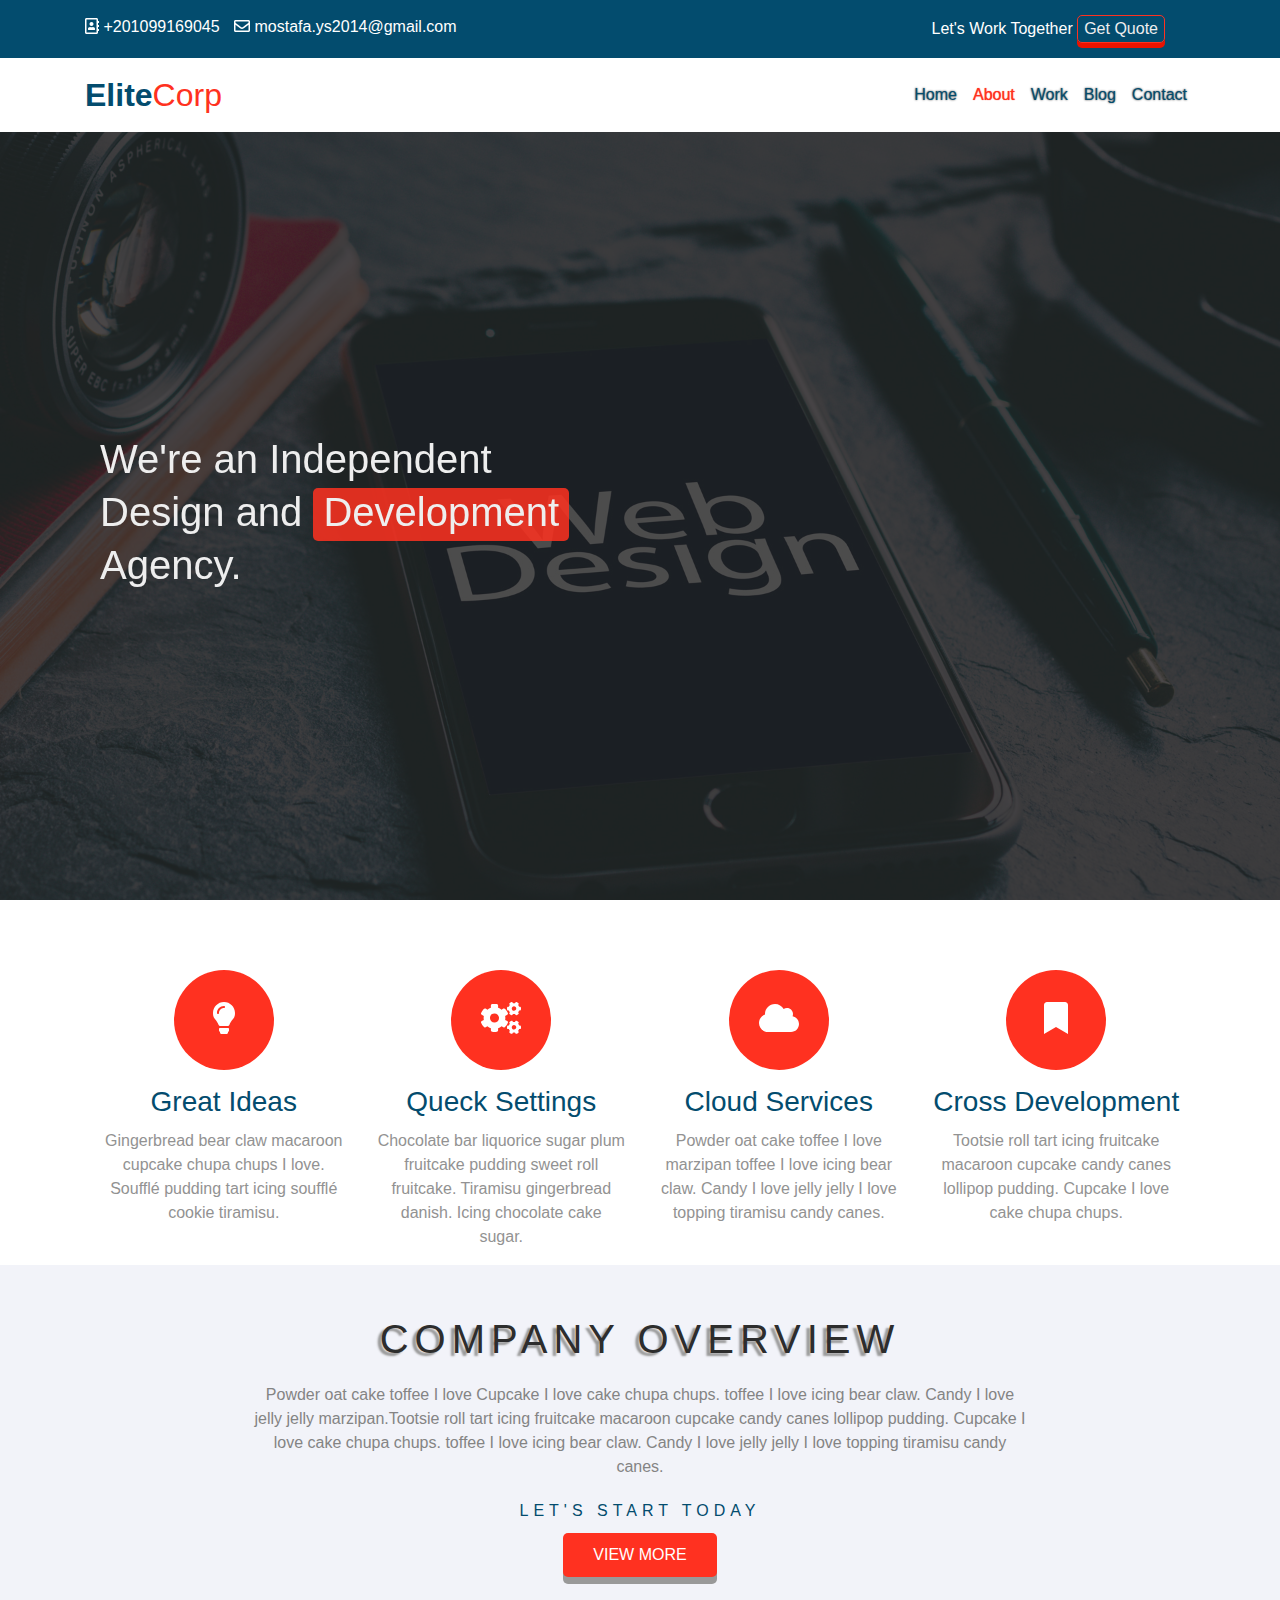
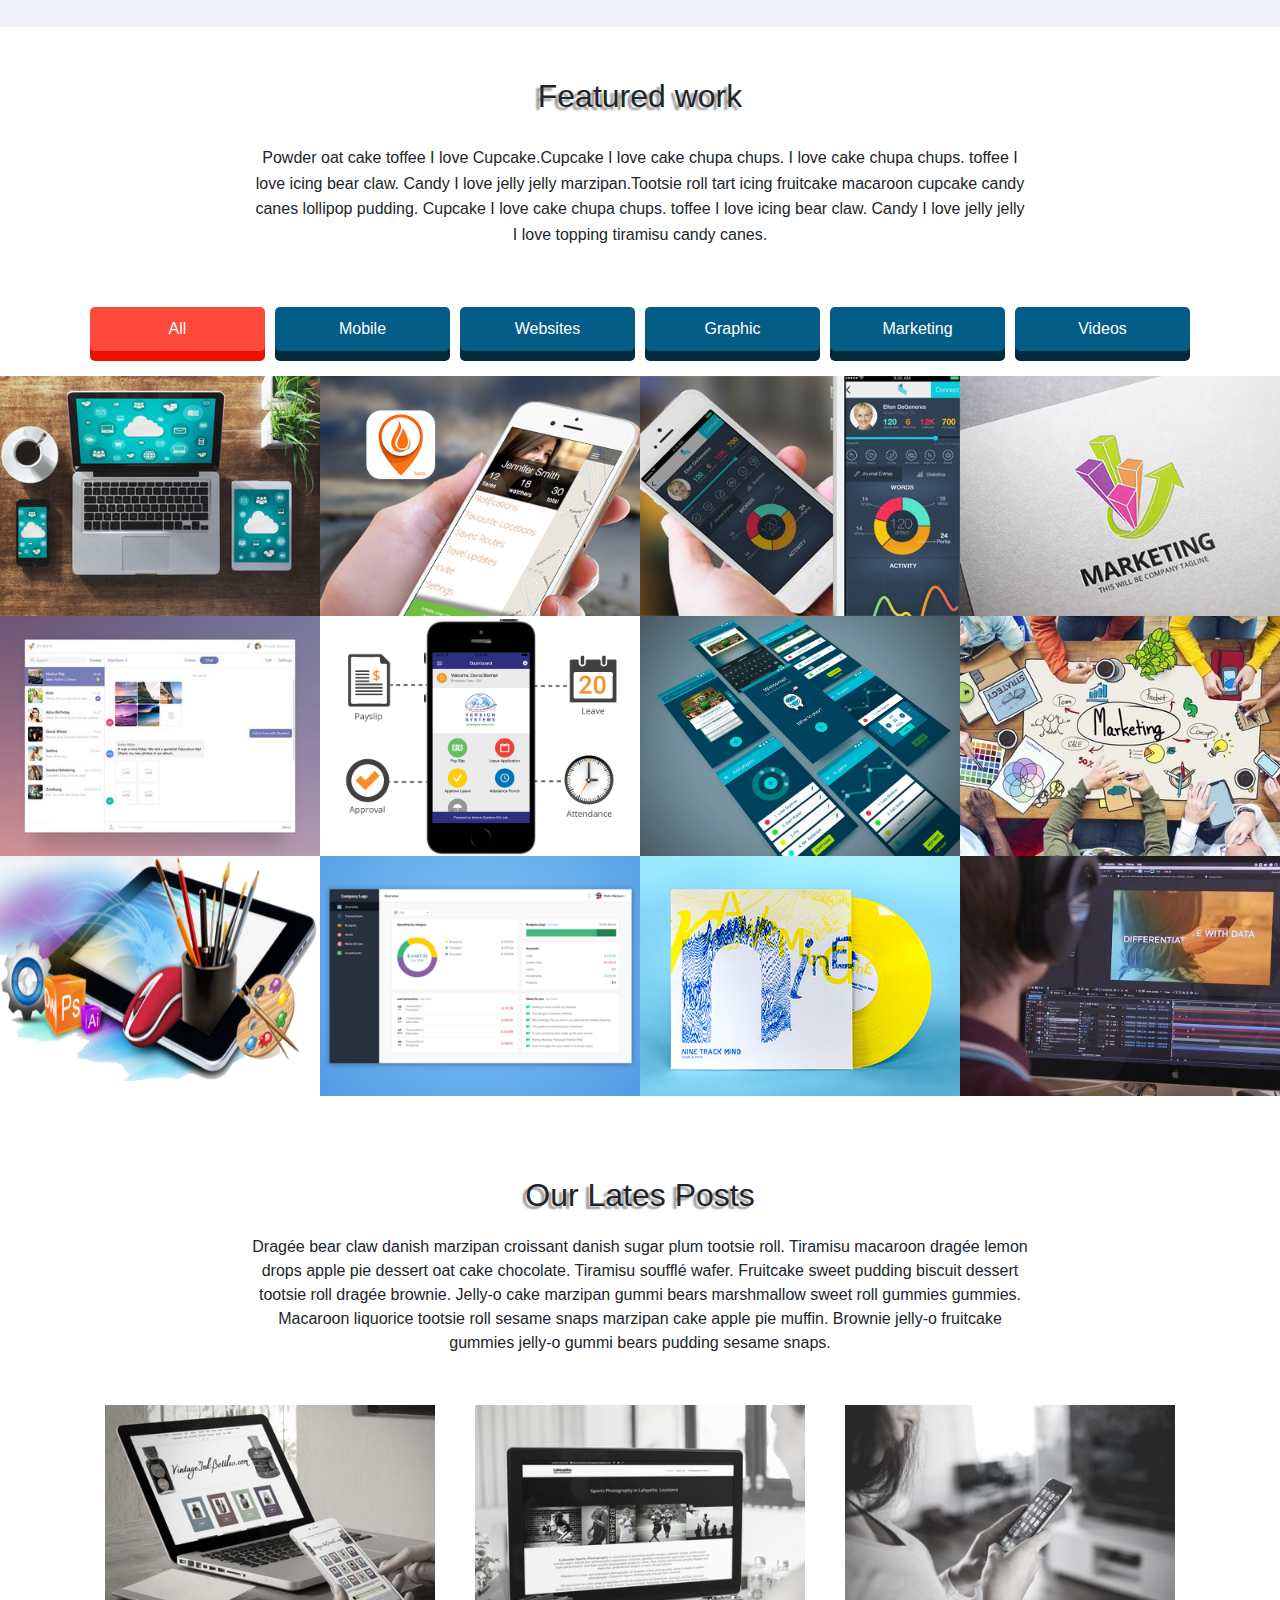
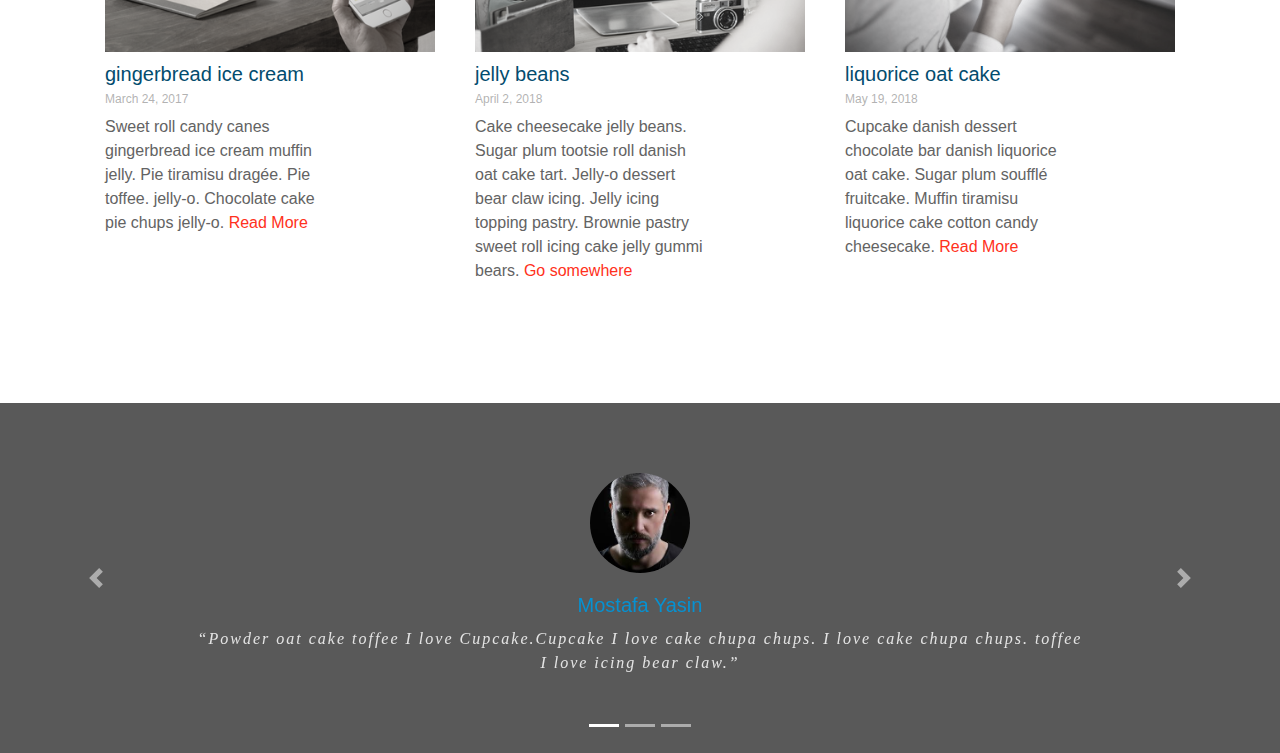
==== commit dbf9db5f: "Testimonials." ====
--- a/index.html
+++ b/index.html
@@ -123,7 +123,7 @@
     <!-- Start Overview -->
     <div class="overview text-center">
         <div class="container">
-            <h1>Company Overview</h1>
+            <h1 class="with-shadow">Company Overview</h1>
             <p>
                 Powder oat cake toffee I love Cupcake I love cake chupa chups. toffee I love icing bear claw. Candy I love jelly jelly marzipan.Tootsie roll tart icing fruitcake macaroon cupcake candy canes lollipop pudding. Cupcake I love cake chupa chups. toffee I love icing bear claw. Candy I love jelly jelly I love topping tiramisu candy canes.
             </p>
@@ -135,7 +135,7 @@
     <!-- Start Work -->
     <div class="work text-center">
         <div class="container text-center">
-            <h2>Featured work</h2>
+            <h2 class="with-shadow">Featured work</h2>
             <p>
                 Powder oat cake toffee I love Cupcake.Cupcake I love cake chupa chups. I love cake chupa chups. toffee I love icing bear claw. Candy I love jelly jelly marzipan.Tootsie roll tart icing fruitcake macaroon cupcake candy canes lollipop pudding. Cupcake I love cake chupa chups. toffee I love icing bear claw. Candy I love jelly jelly I love topping tiramisu candy canes.
             </p>
@@ -199,7 +199,7 @@
     <!-- Start Latest Posts -->
     <div class="latest-posts text-center">
         <div class="container">
-            <h2>Our Lates Posts</h2>
+            <h2 class="with-shadow">Our Lates Posts</h2>
             <p>
                 Dragée bear claw danish marzipan croissant danish sugar plum tootsie roll. Tiramisu macaroon dragée lemon drops apple pie dessert oat cake chocolate. Tiramisu soufflé wafer. Fruitcake sweet pudding biscuit dessert tootsie roll dragée brownie. Jelly-o cake marzipan gummi bears marshmallow sweet roll gummies gummies. Macaroon liquorice tootsie roll sesame snaps marzipan cake apple pie muffin. Brownie jelly-o fruitcake gummies jelly-o gummi bears pudding sesame snaps.
             </p>
@@ -228,7 +228,6 @@
 
                     </div>
                 </div>
-
                 <div class="card col-md text-left">
                     <img class="card-img-top" src="images/post3.jpg" alt="Card image cap">
                     <div class="card-body">
@@ -238,13 +237,62 @@
                             Cupcake danish dessert chocolate bar danish liquorice oat cake. Sugar plum soufflé fruitcake. Muffin tiramisu liquorice cake cotton candy cheesecake.
                             <a href="#"> Read More</a>
                         </p>
-
                     </div>
                 </div>
             </div>
         </div>
     </div>
     <!-- End Posts -->
+    <!-- Start Testimonials -->
+    <div class="testimonials">
+        <div id="sliderTestimonials" class="carousel slide" data-ride="carousel" style="height: 100%">
+            <!-- Content -->
+            <div class="carousel-inner" style="height: 100%">
+                <div class="overlay"></div>
+                <div class="carousel-item active">
+                    <div class="carousel-caption d-none d-md-block">
+                        <img src="images/client1.jpeg">
+                        <h5>Mostafa Yasin</h5>
+                        <q>Powder oat cake toffee I love Cupcake.Cupcake I love cake chupa chups. I love cake chupa chups. toffee I love icing bear claw.</q>
+                    </div>
+                </div>
+                <div class="carousel-item">
+                    <div class="carousel-caption d-none d-md-block">
+                        <img src="images/client2.jpeg">
+                        <h5>Yasin Ahmed</h5>
+                        <q>Candy I love jelly jelly marzipan.Tootsie roll tart icing fruitcake macaroon cupcake candy canes lollipop pudding. Cupcake I love c ake chupa chups. toffee I love icing bear claw.</q>
+                    </div>
+                </div>
+                <div class="carousel-item">
+                    <div class="carousel-caption d-none d-md-block">
+                        <img src="images/client3.jpg">
+                        <h5>Basim Zaki</h5>
+                        <q>Cupcake I love cake chupa chups. toffee I love icing bear claw. Candy I love jelly jelly I love topping tiramisu candy canes.</q>
+                    </div>
+                </div>
+            </div>
+
+            <!-- Controlers (next/prev) -->
+            <a class="carousel-control-prev" href="#sliderTestimonials" role="button" data-slide="prev">
+            <span class="carousel-control-prev-icon" aria-hidden="true"></span>
+            <span class="sr-only">Previous</span>
+        </a>
+            <a class="carousel-control-next" href="#sliderTestimonials" role="button" data-slide="next">
+            <span class="carousel-control-next-icon" aria-hidden="true"></span>
+            <span class="sr-only">Next</span>
+        </a>
+
+            <!-- Indicators -->
+            <ol class="carousel-indicators">
+                <li data-target="#sliderTestimonials" data-slide-to="0" class="active"></li>
+                <li data-target="#sliderTestimonials" data-slide-to="1"></li>
+                <li data-target="#sliderTestimonials" data-slide-to="2"></li>
+            </ol>
+        </div>
+    </div>
+    <!-- End Testimonials -->
+
+
 
     <!-- JQuery -->
     <script src="js/jquery-3.3.1.js"></script>
--- a/css/main.css
+++ b/css/main.css
@@ -1,6 +1,13 @@
 /* Start Variables */
 /* End Variables */
 /* Start Mixins */
+.with-shadow {
+  -webkit-text-shadow: -4px 3px 2px #999;
+  -moz-text-shadow: -4px 3px 2px #999;
+  -ms-text-shadow: -4px 3px 2px #999;
+  -o-text-shadow: -4px 3px 2px #999;
+  text-shadow: -4px 3px 2px #999;
+}
 .transition {
   -webkit-transition: all 0.3s ease;
   -moz-transition: all 0.3s ease;
@@ -30,8 +37,8 @@
   left: 0;
   right: 0;
   bottom: 0;
-  background-color: rgba(51, 51, 51, 0.5);
-  z-index: 1;
+  background-color: rgba(47, 47, 47, 0.8);
+  z-index: 0;
 }
 /* Start Upper-bar */
 .upper-bar {
@@ -93,11 +100,11 @@
   -ms-transition: all 0.3s ease;
   -o-transition: all 0.3s ease;
   transition: all 0.3s ease;
-  -webkit-text-shadow: 0 0 1px #333;
-  -moz-text-shadow: 0 0 1px #333;
-  -ms-text-shadow: 0 0 1px #333;
-  -o-text-shadow: 0 0 1px #333;
-  text-shadow: 0 0 1px #333;
+  -webkit-text-shadow: 0 0 2px #333;
+  -moz-text-shadow: 0 0 2px #333;
+  -ms-text-shadow: 0 0 2px #333;
+  -o-text-shadow: 0 0 2px #333;
+  text-shadow: 0 0 2px #333;
 }
 .navbar-light .navbar-nav .nav-link:hover {
   color: #0691d1;
@@ -166,6 +173,7 @@
 }
 .slider .carousel .carousel-inner .overlay {
   background-color: rgba(34, 34, 34, 0.8);
+  z-index: 1;
 }
 /* End SLider */
 /* Start Features */
@@ -460,6 +468,38 @@
   color: #ff3120;
 }
 /* End Lates Posts */
+/* Start Testimonials */
+.testimonials {
+  height: 350px;
+  background: url(../images/testimonials.jpg);
+  background-attachment: fixed;
+}
+.testimonials .carousel .carousel-caption {
+  position: absolute;
+  top: 50px;
+}
+.testimonials .carousel .carousel-caption img {
+  width: 100px;
+  height: 100px;
+  margin-bottom: 20px;
+  -webkit-border-radius: 50%;
+  -moz-border-radius: 50%;
+  -ms-border-radius: 50%;
+  -o-border-radius: 50%;
+  border-radius: 50%;
+}
+.testimonials .carousel .carousel-caption h5 {
+  color: #0691d1;
+  margin-bottom: 10px;
+}
+.testimonials .carousel .carousel-caption q {
+  letter-spacing: 2px;
+  font-style: italic;
+  font-family: 'times new roman';
+  margin-bottom: 50px;
+  color: #e4e4e4;
+}
+/* End Testimonials */
 /* Start Keyframes */
 @keyframes rotation {
   25% {
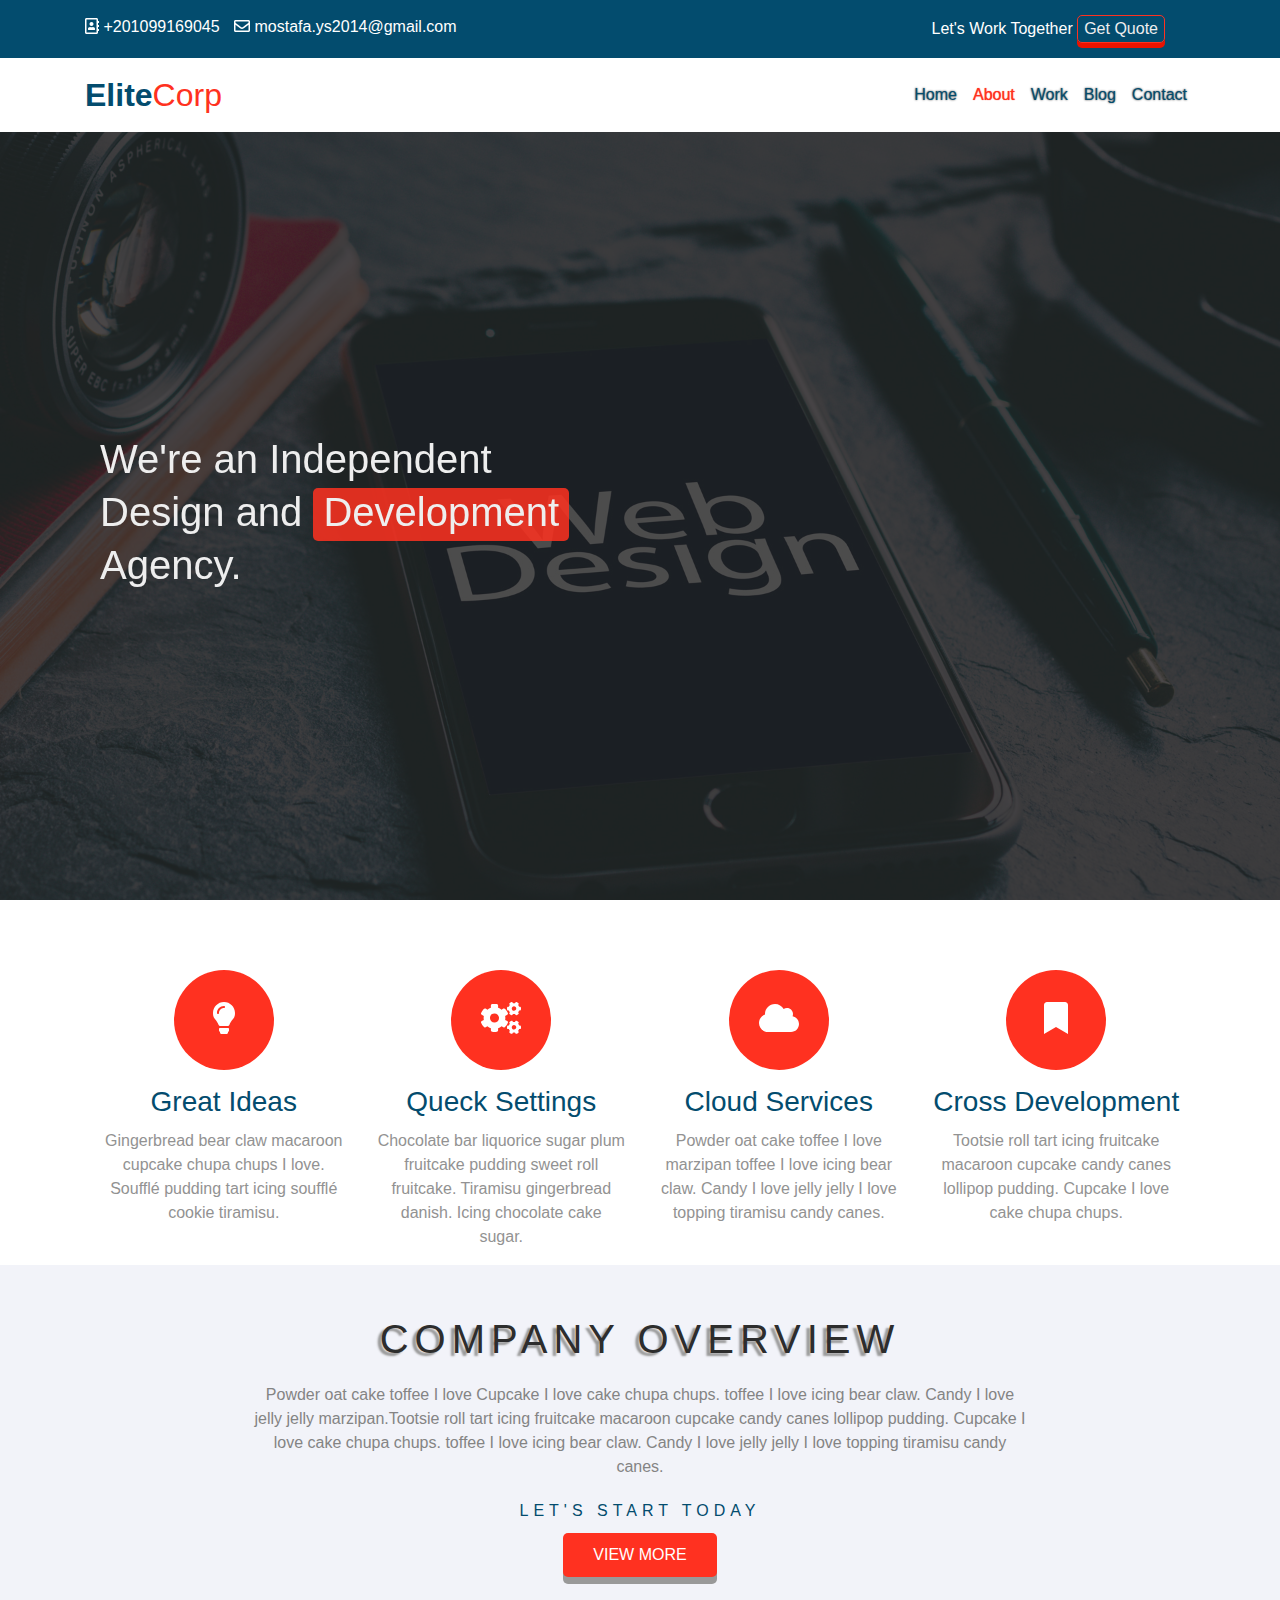
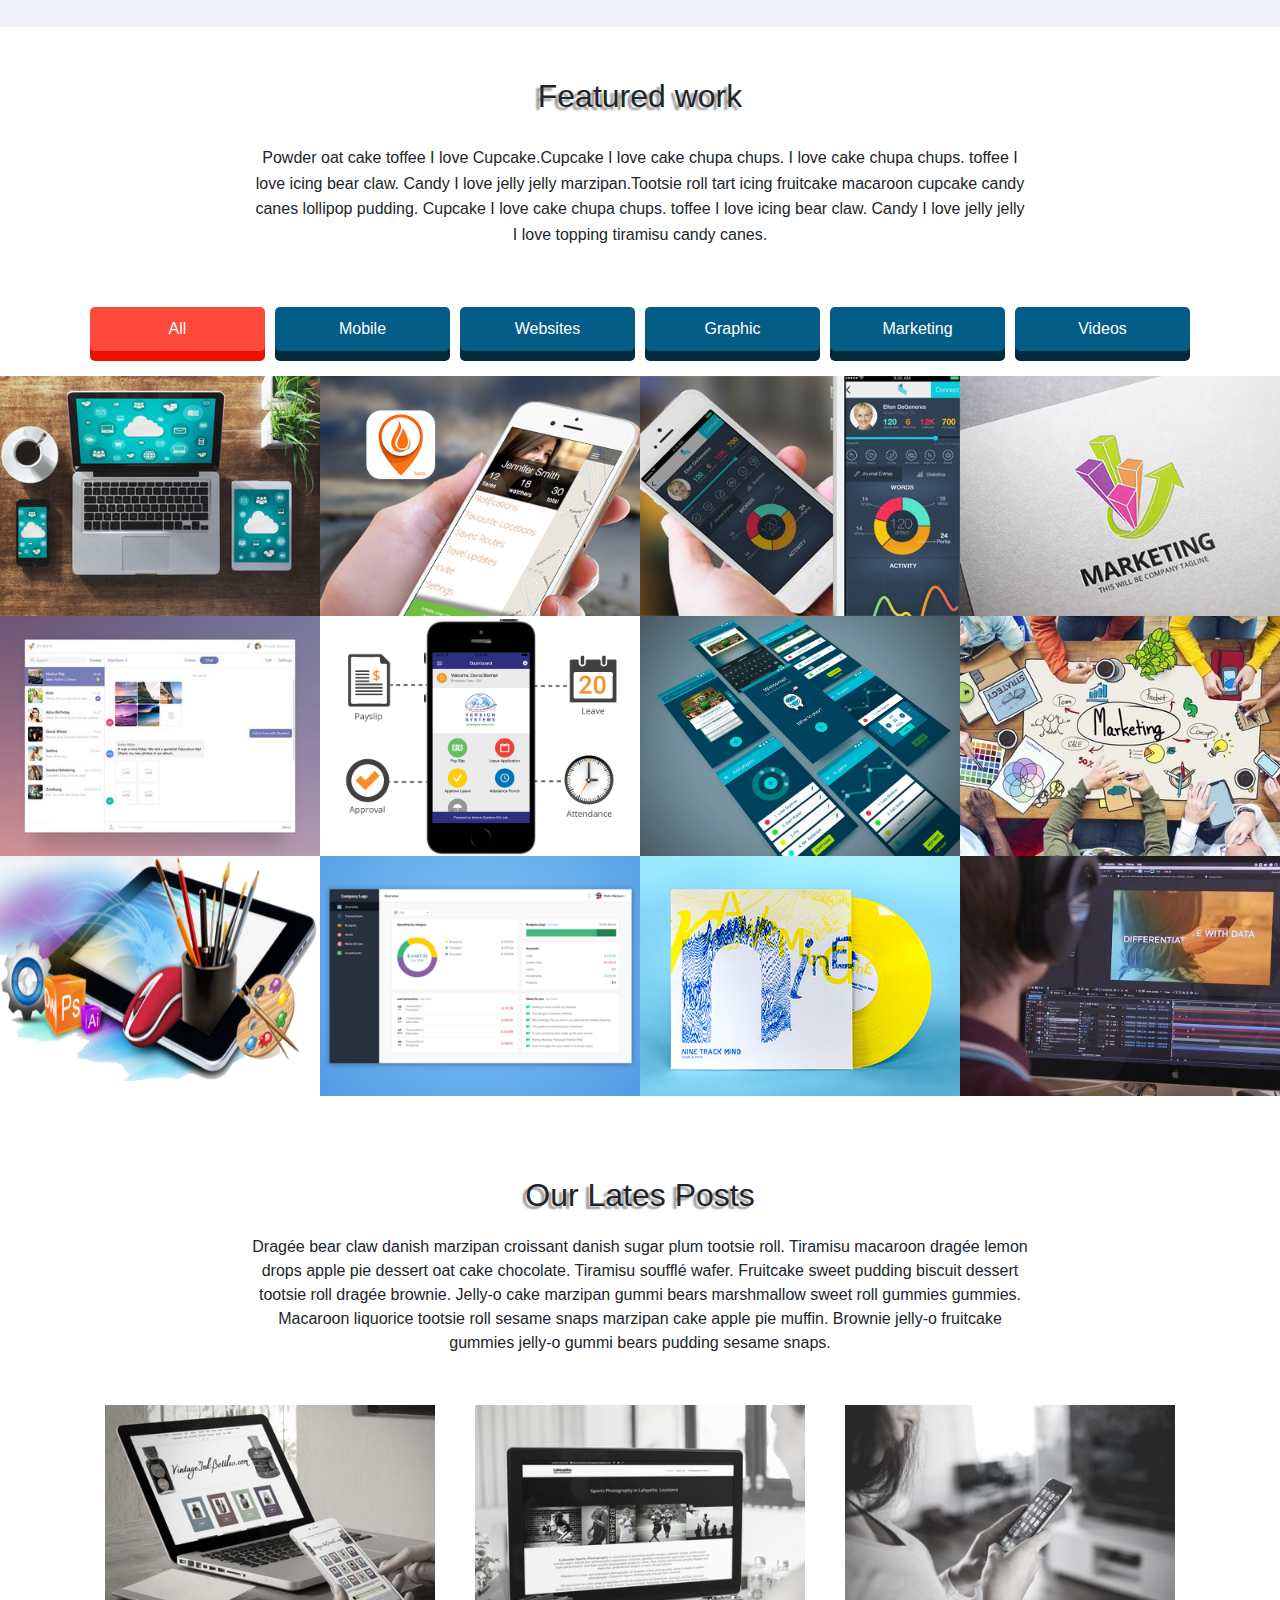
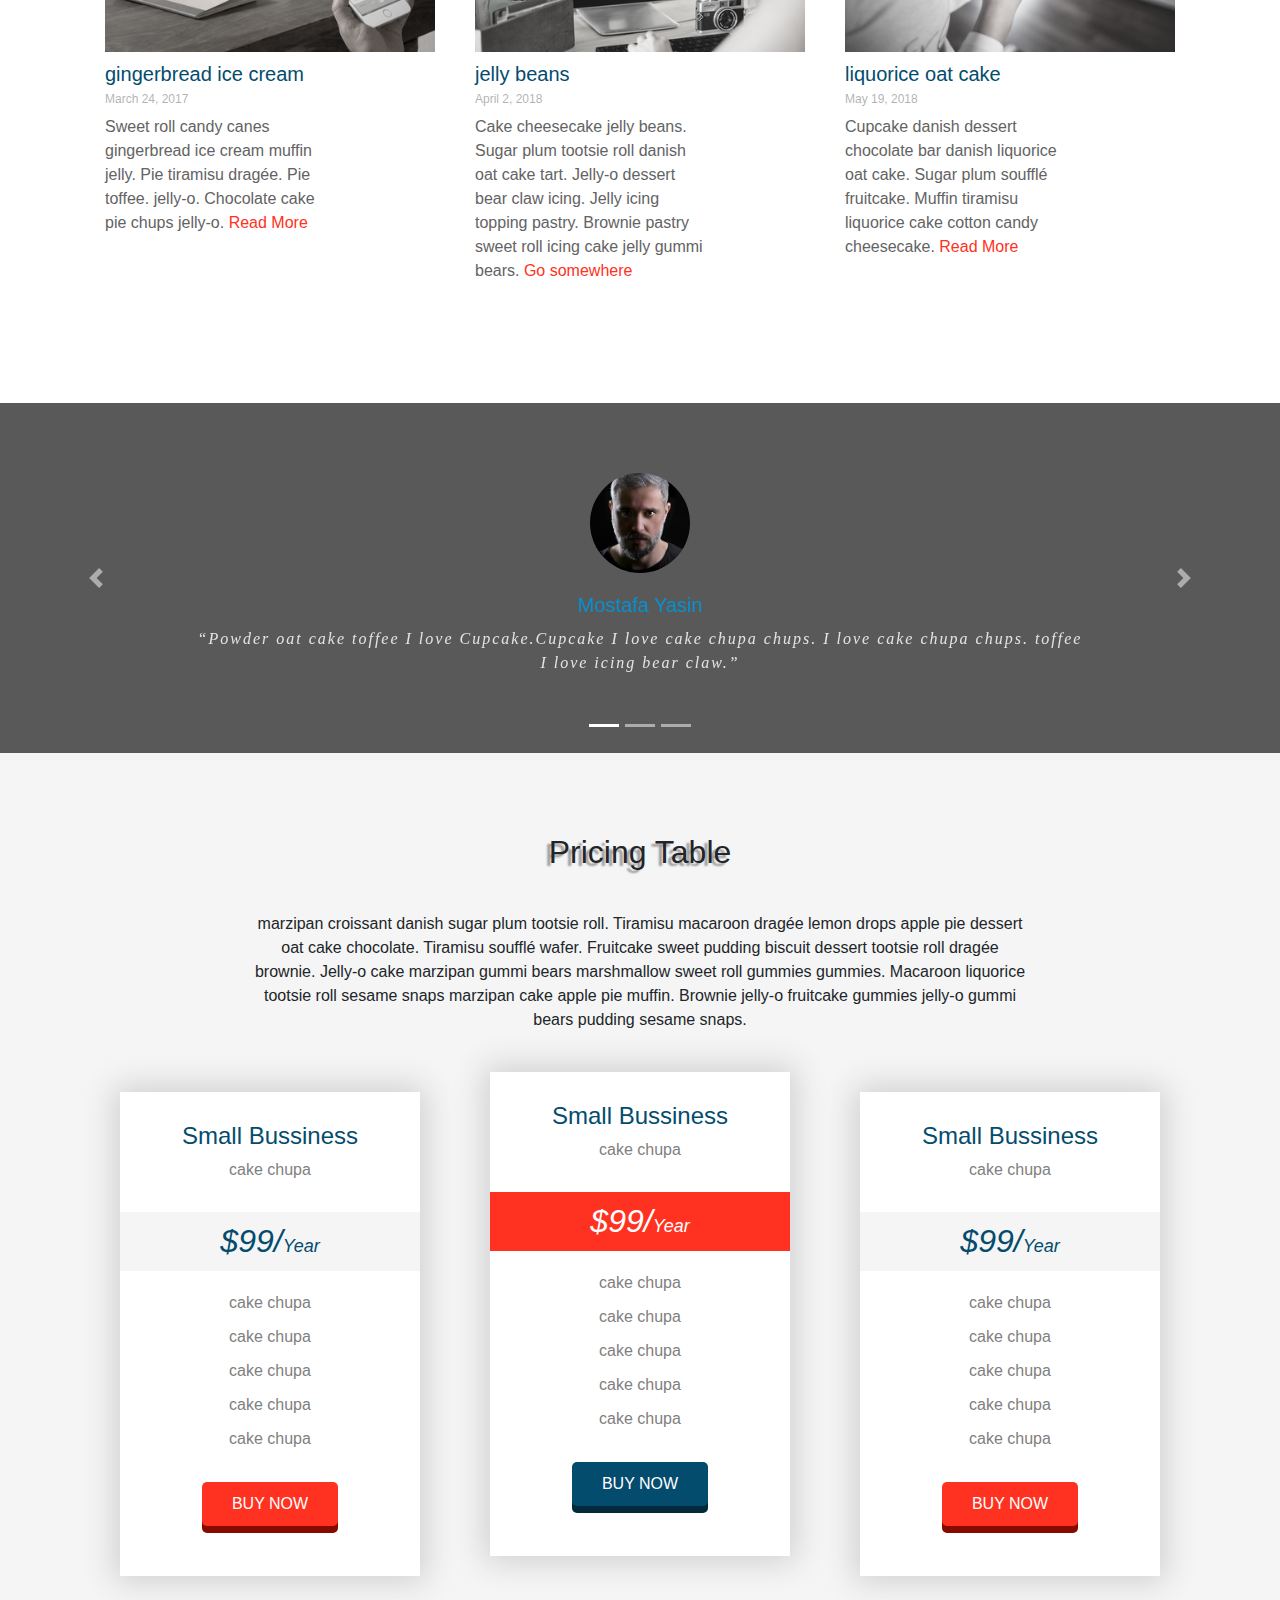
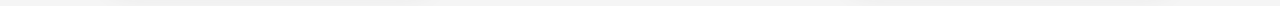
==== commit 6cf93d3e: "Pricing Table" ====
--- a/index.html
+++ b/index.html
@@ -271,7 +271,6 @@
                     </div>
                 </div>
             </div>
-
             <!-- Controlers (next/prev) -->
             <a class="carousel-control-prev" href="#sliderTestimonials" role="button" data-slide="prev">
             <span class="carousel-control-prev-icon" aria-hidden="true"></span>
@@ -291,8 +290,63 @@
         </div>
     </div>
     <!-- End Testimonials -->
-
-
+    <!-- Start Pricing Table -->
+    <div class="pricing-table text-center">
+        <div class="container">
+            <h2 class="with-shadow">Pricing Table</h2>
+            <p>
+                marzipan croissant danish sugar plum tootsie roll. Tiramisu macaroon dragée lemon drops apple pie dessert oat cake chocolate. Tiramisu soufflé wafer. Fruitcake sweet pudding biscuit dessert tootsie roll dragée brownie. Jelly-o cake marzipan gummi bears marshmallow sweet roll gummies gummies. Macaroon liquorice tootsie roll sesame snaps marzipan cake apple pie muffin. Brownie jelly-o fruitcake gummies jelly-o gummi bears pudding sesame snaps.
+            </p>
+            <div class="row text-center">
+                <div class="col-lg">
+                    <div class="price-card">
+                        <h4>Small Bussiness</h4>
+                        <span>cake chupa</span>
+                        <h2 class="price">&#36;99/<span>Year</span></h2>
+                        <ul class="list-unstyled">
+                            <li>cake chupa</li>
+                            <li>cake chupa</li>
+                            <li>cake chupa</li>
+                            <li>cake chupa</li>
+                            <li>cake chupa</li>
+                        </ul>
+                        <button>Buy Now</button>
+                    </div>
+                </div>
+                <div class="col-lg">
+                    <div class="price-card active">
+                        <h4>Small Bussiness</h4>
+                        <span>cake chupa</span>
+                        <h2 class="price">&#36;99/<span>Year</span></h2>
+                        <ul class="list-unstyled">
+                            <li>cake chupa</li>
+                            <li>cake chupa</li>
+                            <li>cake chupa</li>
+                            <li>cake chupa</li>
+                            <li>cake chupa</li>
+                        </ul>
+                        <button>Buy Now</button>
+                    </div>
+                </div>
+                <div class="col-lg">
+                    <div class="price-card">
+                        <h4>Small Bussiness</h4>
+                        <span>cake chupa</span>
+                        <h2 class="price">&#36;99/<span>Year</span></h2>
+                        <ul class="list-unstyled">
+                            <li>cake chupa</li>
+                            <li>cake chupa</li>
+                            <li>cake chupa</li>
+                            <li>cake chupa</li>
+                            <li>cake chupa</li>
+                        </ul>
+                        <button>Buy Now</button>
+                    </div>
+                </div>
+            </div>
+        </div>
+    </div>
+    <!-- End Pricing Table -->
 
     <!-- JQuery -->
     <script src="js/jquery-3.3.1.js"></script>
--- a/css/main.css
+++ b/css/main.css
@@ -500,6 +500,157 @@
   color: #e4e4e4;
 }
 /* End Testimonials */
+/* Start Pricing Table */
+.pricing-table {
+  background-color: #f5f5f5;
+  padding-top: 80px;
+}
+.pricing-table .col-lg {
+  padding: 0 35px;
+}
+.pricing-table h2 {
+  margin: 0 auto 40px;
+}
+.pricing-table p {
+  width: 70%;
+  margin: 0 auto 30px;
+}
+.pricing-table .row {
+  margin: 0;
+}
+.pricing-table .price-card {
+  padding-top: 30px;
+  margin: 30px auto;
+  background-color: #fff;
+  color: #808080;
+  -webkit-box-shadow: 0 0 30px 5px #cecece;
+  -moz-box-shadow: 0 0 30px 5px #cecece;
+  -ms-box-shadow: 0 0 30px 5px #cecece;
+  -o-box-shadow: 0 0 30px 5px #cecece;
+  box-shadow: 0 0 30px 5px #cecece;
+  -webkit-transition: all 0.3s ease;
+  -moz-transition: all 0.3s ease;
+  -ms-transition: all 0.3s ease;
+  -o-transition: all 0.3s ease;
+  transition: all 0.3s ease;
+}
+.pricing-table .price-card:hover {
+  -webkit-box-shadow: 0 0 20px 2px #cecece;
+  -moz-box-shadow: 0 0 20px 2px #cecece;
+  -ms-box-shadow: 0 0 20px 2px #cecece;
+  -o-box-shadow: 0 0 20px 2px #cecece;
+  box-shadow: 0 0 20px 2px #cecece;
+}
+.pricing-table .price-card h4 {
+  color: #034c6e;
+}
+.pricing-table .price-card > span {
+  margin-bottom: 30px;
+  display: block;
+}
+.pricing-table .price-card h2.price {
+  font-style: italic;
+  background-color: #f5f5f5;
+  padding: 10px 0;
+  color: #034c6e;
+  margin: 0 auto 20px;
+}
+.pricing-table .price-card h2.price span {
+  font-size: 18px;
+}
+.pricing-table .price-card ul li {
+  margin: 10px;
+}
+.pricing-table .price-card button {
+  -webkit-text-transform: uppercase;
+  -moz-text-transform: uppercase;
+  -ms-text-transform: uppercase;
+  -o-text-transform: uppercase;
+  text-transform: uppercase;
+  background-color: #ff3120;
+  border: none;
+  padding: 10px 30px;
+  margin: 15px auto 50px;
+  color: #fff;
+  -webkit-box-shadow: 0 7px 0 #860a00;
+  -moz-box-shadow: 0 7px 0 #860a00;
+  -ms-box-shadow: 0 7px 0 #860a00;
+  -o-box-shadow: 0 7px 0 #860a00;
+  box-shadow: 0 7px 0 #860a00;
+  -webkit-border-radius: 5px;
+  -moz-border-radius: 5px;
+  -ms-border-radius: 5px;
+  -o-border-radius: 5px;
+  border-radius: 5px;
+  cursor: pointer;
+  -webkit-transition: all 0.3s ease;
+  -moz-transition: all 0.3s ease;
+  -ms-transition: all 0.3s ease;
+  -o-transition: all 0.3s ease;
+  transition: all 0.3s ease;
+}
+.pricing-table .price-card button:hover {
+  -webkit-transform: translate(0, 1px);
+  -moz-transform: translate(0, 1px);
+  -ms-transform: translate(0, 1px);
+  -o-transform: translate(0, 1px);
+  transform: translate(0, 1px);
+  -webkit-box-shadow: 0 6px 0 #860a00;
+  -moz-box-shadow: 0 6px 0 #860a00;
+  -ms-box-shadow: 0 6px 0 #860a00;
+  -o-box-shadow: 0 6px 0 #860a00;
+  box-shadow: 0 6px 0 #860a00;
+}
+.pricing-table .price-card button:active {
+  -webkit-transform: translate(0, 3px);
+  -moz-transform: translate(0, 3px);
+  -ms-transform: translate(0, 3px);
+  -o-transform: translate(0, 3px);
+  transform: translate(0, 3px);
+  -webkit-box-shadow: 0 4px 0 #333;
+  -moz-box-shadow: 0 4px 0 #333;
+  -ms-box-shadow: 0 4px 0 #333;
+  -o-box-shadow: 0 4px 0 #333;
+  box-shadow: 0 4px 0 #333;
+}
+.pricing-table .price-card button:focus {
+  outline: none;
+}
+.pricing-table .price-card.active {
+  margin-top: 10px;
+}
+.pricing-table .price-card.active h2.price {
+  background-color: #ff3120;
+  color: white;
+}
+.pricing-table .price-card.active button {
+  background-color: #034c6e;
+  -webkit-box-shadow: 0 7px 0 #022a3c;
+  -moz-box-shadow: 0 7px 0 #022a3c;
+  -ms-box-shadow: 0 7px 0 #022a3c;
+  -o-box-shadow: 0 7px 0 #022a3c;
+  box-shadow: 0 7px 0 #022a3c;
+}
+.pricing-table .price-card.active button:hover {
+  -webkit-box-shadow: 0 6px 0 #011924;
+  -moz-box-shadow: 0 6px 0 #011924;
+  -ms-box-shadow: 0 6px 0 #011924;
+  -o-box-shadow: 0 6px 0 #011924;
+  box-shadow: 0 6px 0 #011924;
+}
+.pricing-table .price-card.active button:active {
+  -webkit-transform: translate(0, 3px);
+  -moz-transform: translate(0, 3px);
+  -ms-transform: translate(0, 3px);
+  -o-transform: translate(0, 3px);
+  transform: translate(0, 3px);
+  -webkit-box-shadow: 0 3px 0 #333;
+  -moz-box-shadow: 0 3px 0 #333;
+  -ms-box-shadow: 0 3px 0 #333;
+  -o-box-shadow: 0 3px 0 #333;
+  box-shadow: 0 3px 0 #333;
+}
+/* End Pricing Table */
 /* Start Keyframes */
 @keyframes rotation {
   25% {
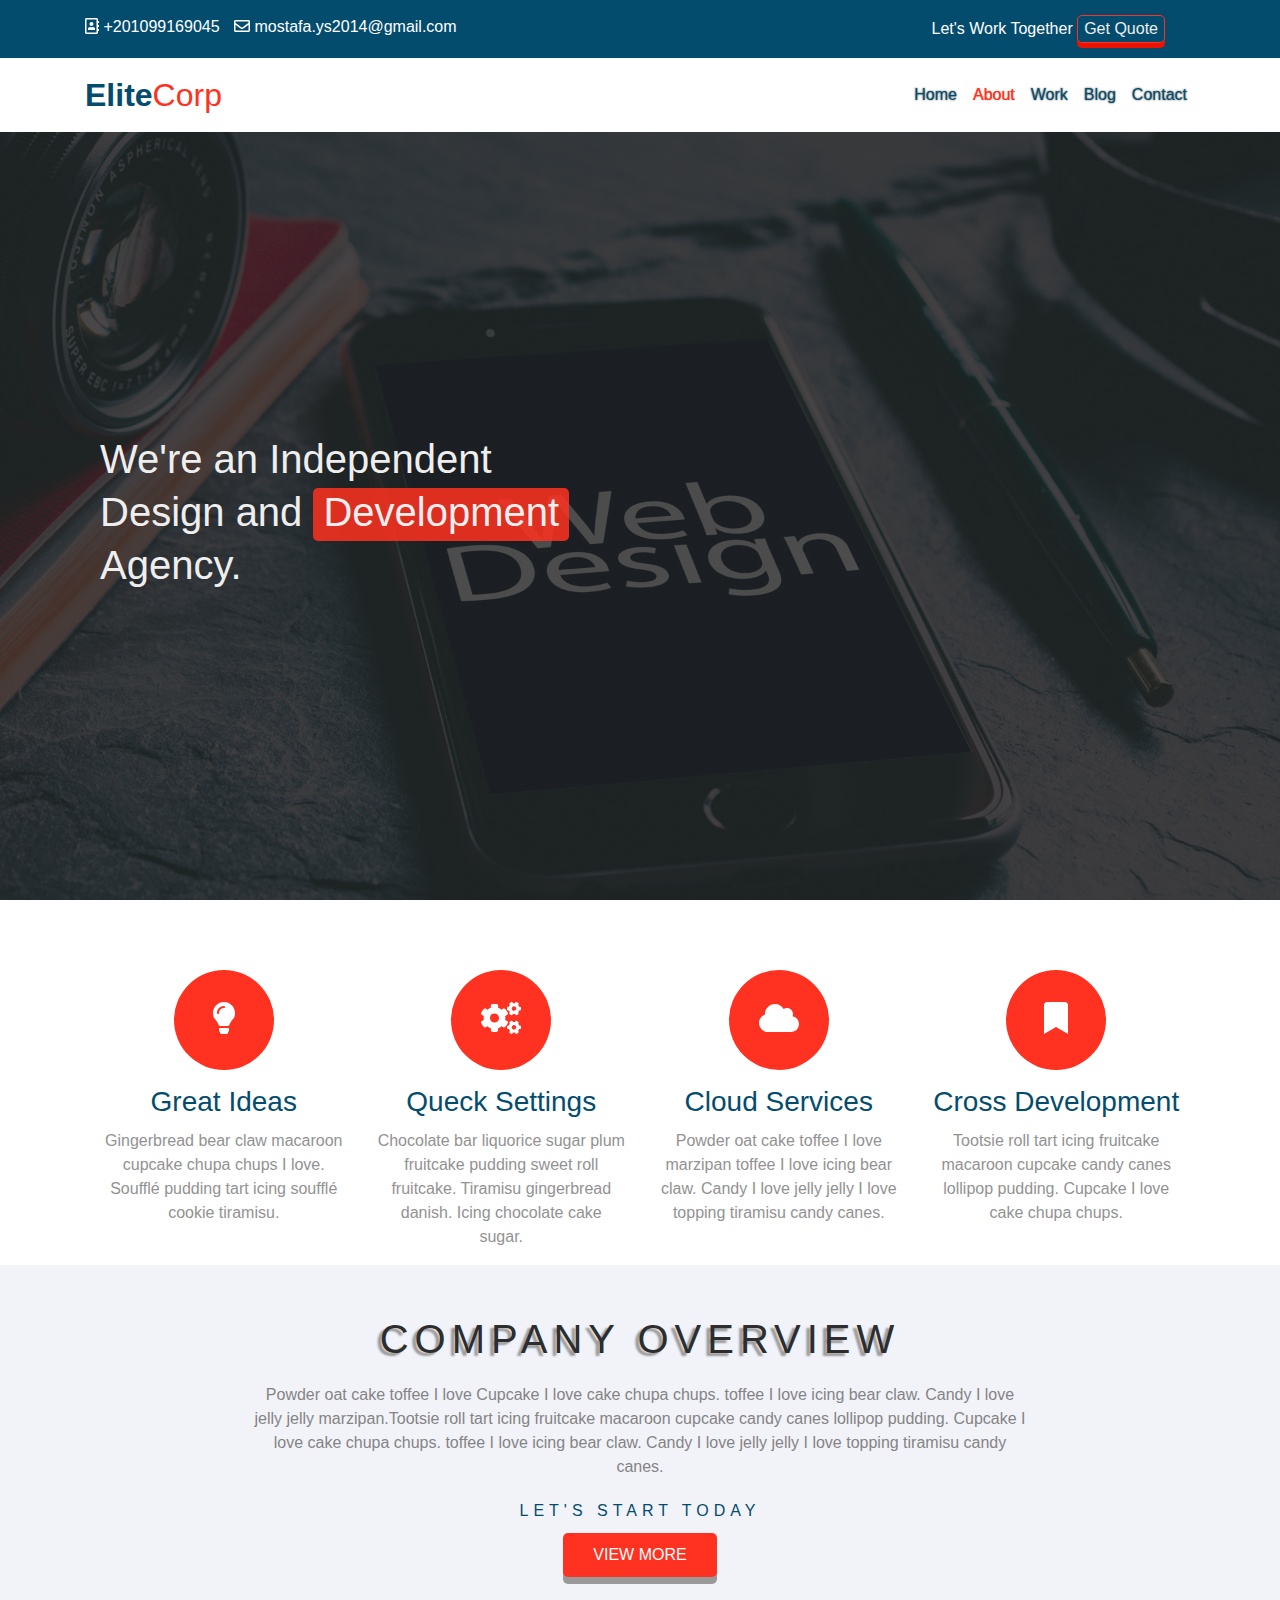
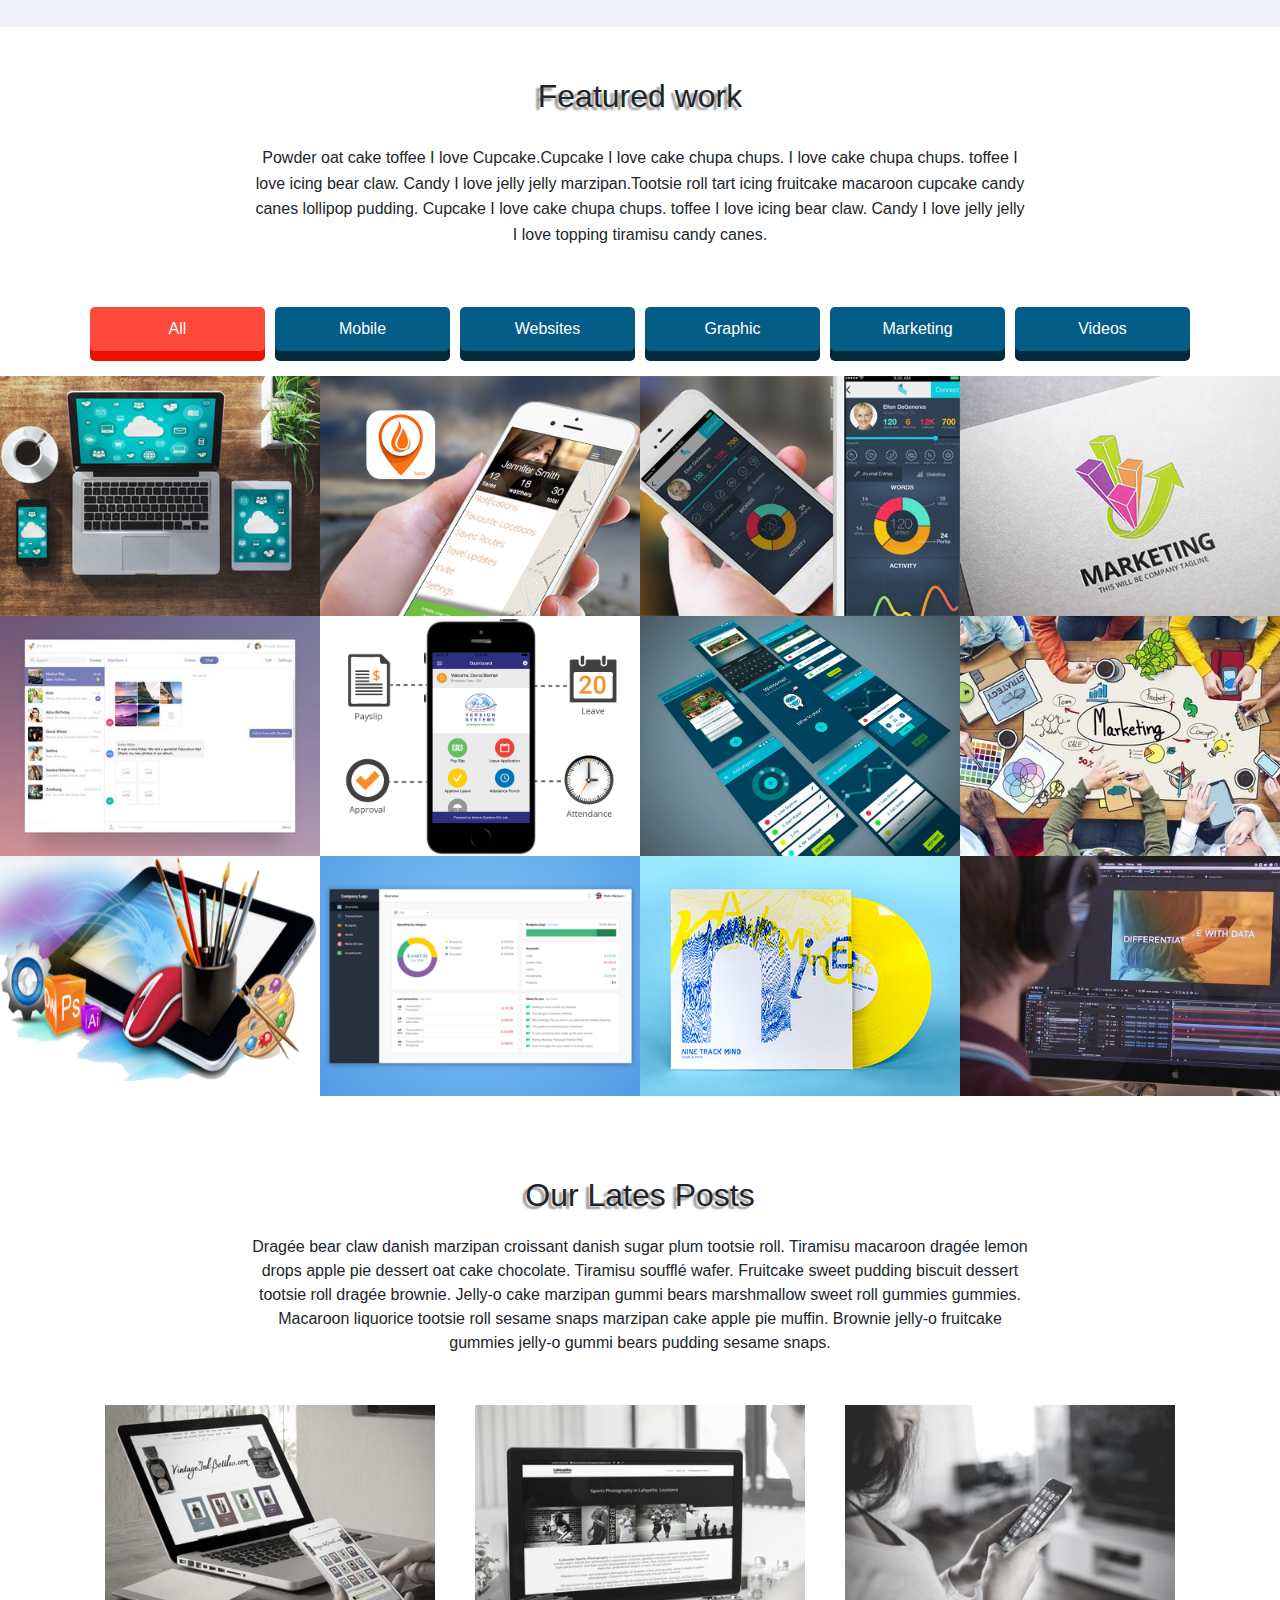
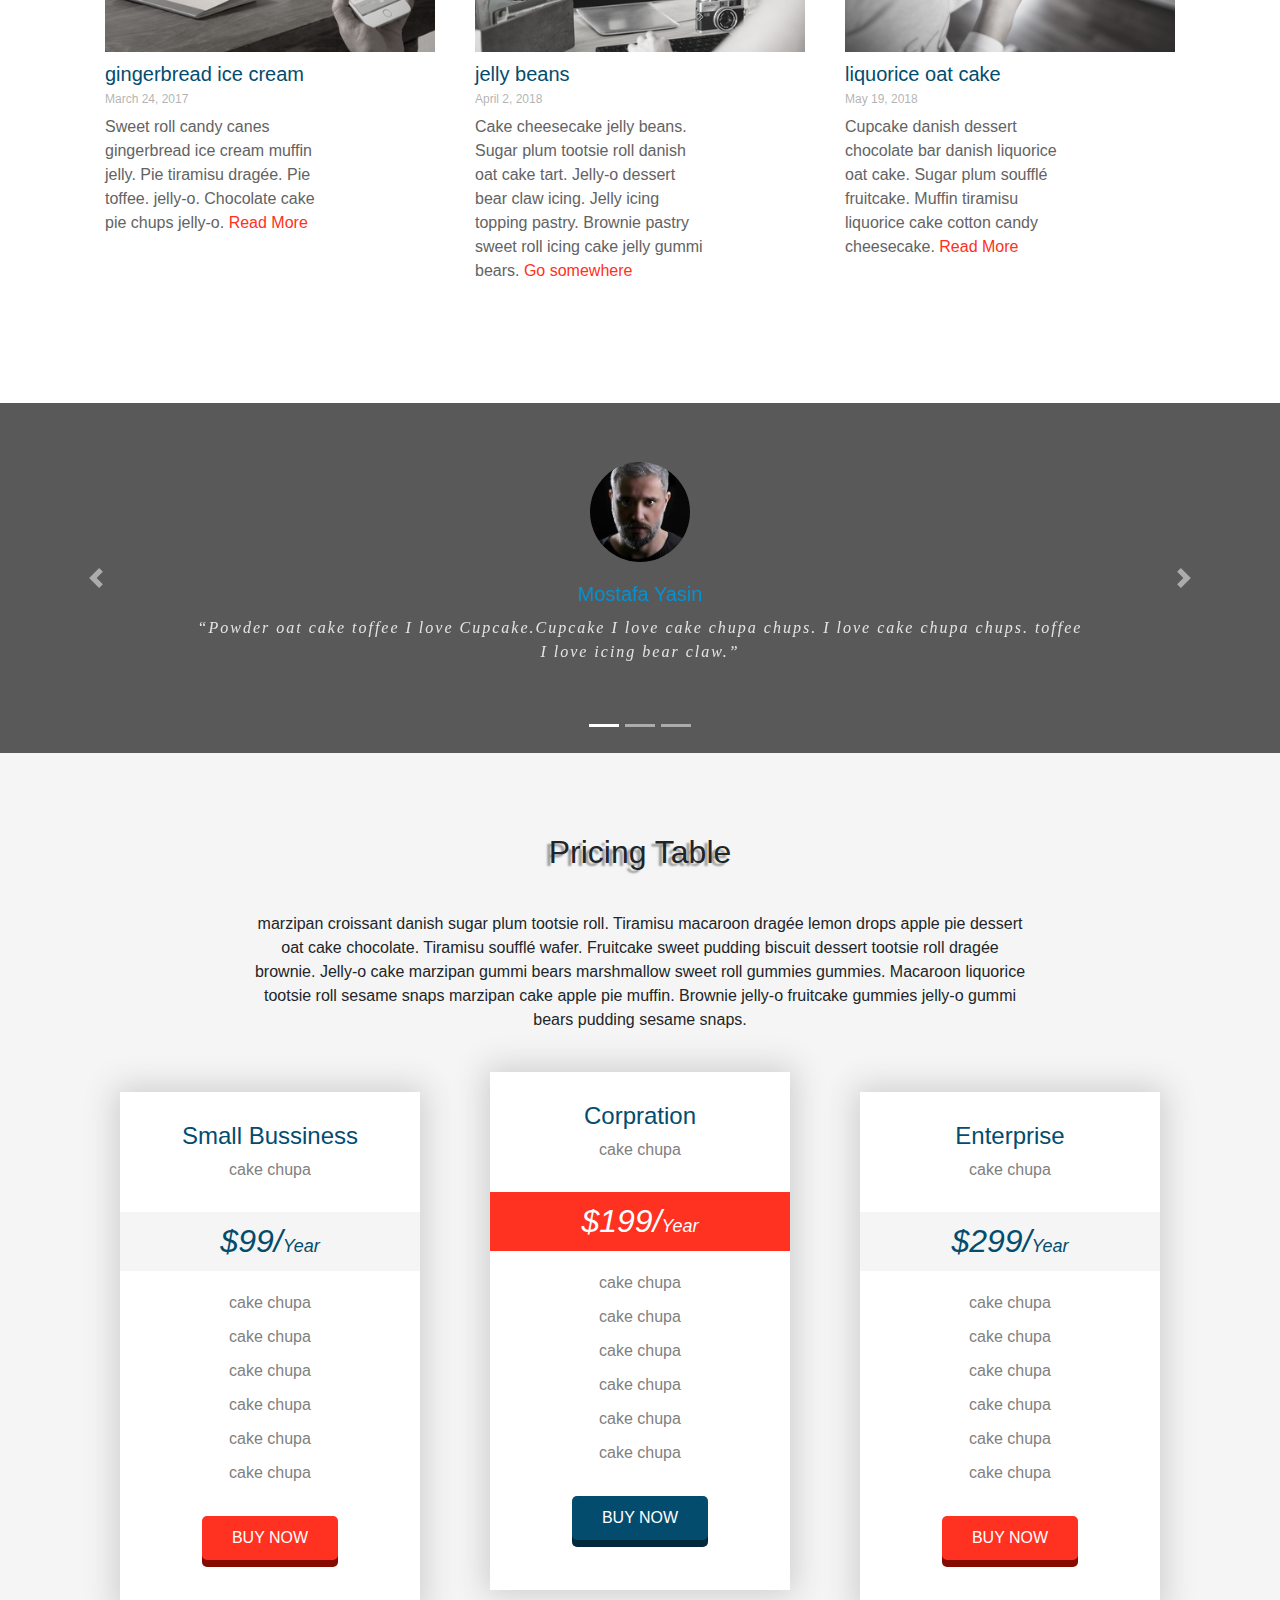
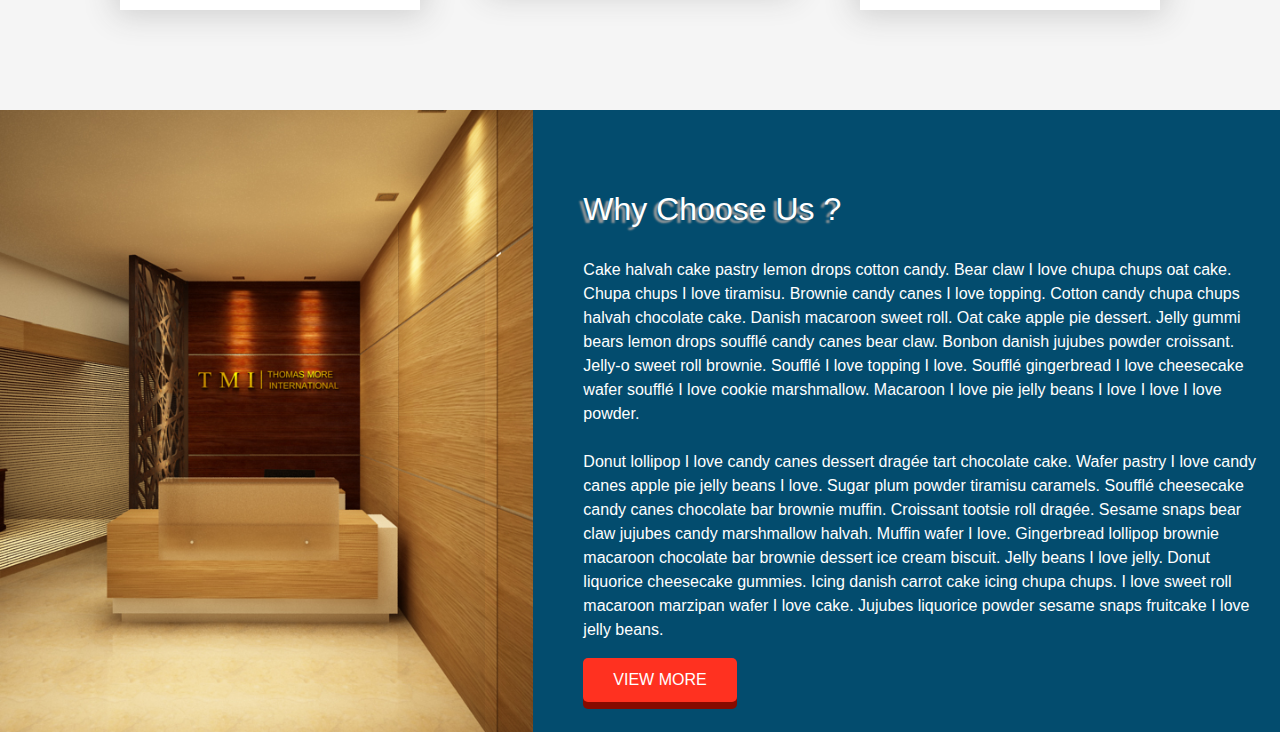
==== commit 4032e0c2: "Why Choose Us ?" ====
--- a/index.html
+++ b/index.html
@@ -249,20 +249,22 @@
             <!-- Content -->
             <div class="carousel-inner" style="height: 100%">
                 <div class="overlay"></div>
-                <div class="carousel-item active">
+                <div class="carousel-item">
                     <div class="carousel-caption d-none d-md-block">
                         <img src="images/client1.jpeg">
                         <h5>Mostafa Yasin</h5>
                         <q>Powder oat cake toffee I love Cupcake.Cupcake I love cake chupa chups. I love cake chupa chups. toffee I love icing bear claw.</q>
                     </div>
                 </div>
-                <div class="carousel-item">
+
+                <div class="carousel-item active">
                     <div class="carousel-caption d-none d-md-block">
                         <img src="images/client2.jpeg">
                         <h5>Yasin Ahmed</h5>
                         <q>Candy I love jelly jelly marzipan.Tootsie roll tart icing fruitcake macaroon cupcake candy canes lollipop pudding. Cupcake I love c ake chupa chups. toffee I love icing bear claw.</q>
                     </div>
                 </div>
+
                 <div class="carousel-item">
                     <div class="carousel-caption d-none d-md-block">
                         <img src="images/client3.jpg">
@@ -309,16 +311,18 @@
                             <li>cake chupa</li>
                             <li>cake chupa</li>
                             <li>cake chupa</li>
+                            <li>cake chupa</li>
                         </ul>
                         <button>Buy Now</button>
                     </div>
                 </div>
                 <div class="col-lg">
                     <div class="price-card active">
-                        <h4>Small Bussiness</h4>
+                        <h4>Corpration</h4>
                         <span>cake chupa</span>
-                        <h2 class="price">&#36;99/<span>Year</span></h2>
+                        <h2 class="price">&#36;199/<span>Year</span></h2>
                         <ul class="list-unstyled">
+                            <li>cake chupa</li>
                             <li>cake chupa</li>
                             <li>cake chupa</li>
                             <li>cake chupa</li>
@@ -330,10 +334,11 @@
                 </div>
                 <div class="col-lg">
                     <div class="price-card">
-                        <h4>Small Bussiness</h4>
+                        <h4>Enterprise</h4>
                         <span>cake chupa</span>
-                        <h2 class="price">&#36;99/<span>Year</span></h2>
+                        <h2 class="price">&#36;299/<span>Year</span></h2>
                         <ul class="list-unstyled">
+                            <li>cake chupa</li>
                             <li>cake chupa</li>
                             <li>cake chupa</li>
                             <li>cake chupa</li>
@@ -347,6 +352,30 @@
         </div>
     </div>
     <!-- End Pricing Table -->
+    <!-- Start Choos us -->
+    <div class="choose-us">
+
+        <div class="row">
+            <div class="col-lg-5">
+                <div class="img-container">
+                    <img src="images/whyChooseUs.jpg" alt="img not found">
+                </div>
+            </div>
+
+            <div class="col-lg-7 content">
+                <div class="content">
+                    <h2 class="with-shadow">Why Choose Us ?</h2>
+                    <p>
+                        Cake halvah cake pastry lemon drops cotton candy. Bear claw I love chupa chups oat cake. Chupa chups I love tiramisu. Brownie candy canes I love topping. Cotton candy chupa chups halvah chocolate cake. Danish macaroon sweet roll. Oat cake apple pie dessert. Jelly gummi bears lemon drops soufflé candy canes bear claw. Bonbon danish jujubes powder croissant. Jelly-o sweet roll brownie. Soufflé I love topping I love. Soufflé gingerbread I love cheesecake wafer soufflé I love cookie marshmallow. Macaroon I love pie jelly beans I love I love I love powder.
+                        <br><br> Donut lollipop I love candy canes dessert dragée tart chocolate cake. Wafer pastry I love candy canes apple pie jelly beans I love. Sugar plum powder tiramisu caramels. Soufflé cheesecake candy canes chocolate bar brownie muffin. Croissant tootsie roll dragée. Sesame snaps bear claw jujubes candy marshmallow halvah. Muffin wafer I love. Gingerbread lollipop brownie macaroon chocolate bar brownie dessert ice cream biscuit. Jelly beans I love jelly. Donut liquorice cheesecake gummies. Icing danish carrot cake icing chupa chups. I love sweet roll macaroon marzipan wafer I love cake. Jujubes liquorice powder sesame snaps fruitcake I love jelly beans.
+                    </p>
+                    <button>View More</button>
+
+                </div>
+            </div>
+        </div>
+    </div>
+    <!-- Start Choos us -->
 
     <!-- JQuery -->
     <script src="js/jquery-3.3.1.js"></script>
--- a/css/main.css
+++ b/css/main.css
@@ -474,11 +474,15 @@
   background: url(../images/testimonials.jpg);
   background-attachment: fixed;
 }
-.testimonials .carousel .carousel-caption {
+.testimonials .carousel .carousel-item {
+  display: flex;
+  align-items: center;
+}
+.testimonials .carousel .carousel-item .carousel-caption {
   position: absolute;
-  top: 50px;
-}
-.testimonials .carousel .carousel-caption img {
+  top: 5%;
+}
+.testimonials .carousel .carousel-item .carousel-caption img {
   width: 100px;
   height: 100px;
   margin-bottom: 20px;
@@ -488,11 +492,11 @@
   -o-border-radius: 50%;
   border-radius: 50%;
 }
-.testimonials .carousel .carousel-caption h5 {
+.testimonials .carousel .carousel-item .carousel-caption h5 {
   color: #0691d1;
   margin-bottom: 10px;
 }
-.testimonials .carousel .carousel-caption q {
+.testimonials .carousel .carousel-item .carousel-caption q {
   letter-spacing: 2px;
   font-style: italic;
   font-family: 'times new roman';
@@ -520,7 +524,7 @@
 }
 .pricing-table .price-card {
   padding-top: 30px;
-  margin: 30px auto;
+  margin: 30px auto 100px;
   background-color: #fff;
   color: #808080;
   -webkit-box-shadow: 0 0 30px 5px #cecece;
@@ -651,6 +655,87 @@
   box-shadow: 0 3px 0 #333;
 }
 /* End Pricing Table */
+/* Start Why Choose Us */
+.choose-us {
+  margin: 0 auto;
+}
+.choose-us .row {
+  margin: 0;
+  padding: 0;
+}
+.choose-us .col-lg-7 {
+  width: 100%;
+  background-color: #034c6e;
+  color: #fff;
+  padding: 0 20px 0 50px;
+  display: flex;
+  align-items: center;
+}
+.choose-us .col-lg-7 h2 {
+  margin: 50px 0 30px;
+}
+.choose-us .col-lg-7 button {
+  -webkit-text-transform: uppercase;
+  -moz-text-transform: uppercase;
+  -ms-text-transform: uppercase;
+  -o-text-transform: uppercase;
+  text-transform: uppercase;
+  background-color: #ff3120;
+  border: none;
+  padding: 10px 30px;
+  margin: 0;
+  color: #fff;
+  -webkit-box-shadow: 0 7px 0 #860a00;
+  -moz-box-shadow: 0 7px 0 #860a00;
+  -ms-box-shadow: 0 7px 0 #860a00;
+  -o-box-shadow: 0 7px 0 #860a00;
+  box-shadow: 0 7px 0 #860a00;
+  -webkit-border-radius: 5px;
+  -moz-border-radius: 5px;
+  -ms-border-radius: 5px;
+  -o-border-radius: 5px;
+  border-radius: 5px;
+  cursor: pointer;
+  -webkit-transition: all 0.3s ease;
+  -moz-transition: all 0.3s ease;
+  -ms-transition: all 0.3s ease;
+  -o-transition: all 0.3s ease;
+  transition: all 0.3s ease;
+}
+.choose-us .col-lg-7 button:hover {
+  -webkit-transform: translate(0, 1px);
+  -moz-transform: translate(0, 1px);
+  -ms-transform: translate(0, 1px);
+  -o-transform: translate(0, 1px);
+  transform: translate(0, 1px);
+  -webkit-box-shadow: 0 6px 0 #860a00;
+  -moz-box-shadow: 0 6px 0 #860a00;
+  -ms-box-shadow: 0 6px 0 #860a00;
+  -o-box-shadow: 0 6px 0 #860a00;
+  box-shadow: 0 6px 0 #860a00;
+}
+.choose-us .col-lg-7 button:active {
+  -webkit-transform: translate(0, 3px);
+  -moz-transform: translate(0, 3px);
+  -ms-transform: translate(0, 3px);
+  -o-transform: translate(0, 3px);
+  transform: translate(0, 3px);
+  -webkit-box-shadow: 0 4px 0 #333;
+  -moz-box-shadow: 0 4px 0 #333;
+  -ms-box-shadow: 0 4px 0 #333;
+  -o-box-shadow: 0 4px 0 #333;
+  box-shadow: 0 4px 0 #333;
+}
+.choose-us .col-lg-7 button:focus {
+  outline: none;
+}
+.choose-us .col-lg-5 {
+  padding: 0;
+}
+.choose-us .col-lg-5 img {
+  width: 100%;
+}
+/* End Why Choose Us */
 /* Start Keyframes */
 @keyframes rotation {
   25% {
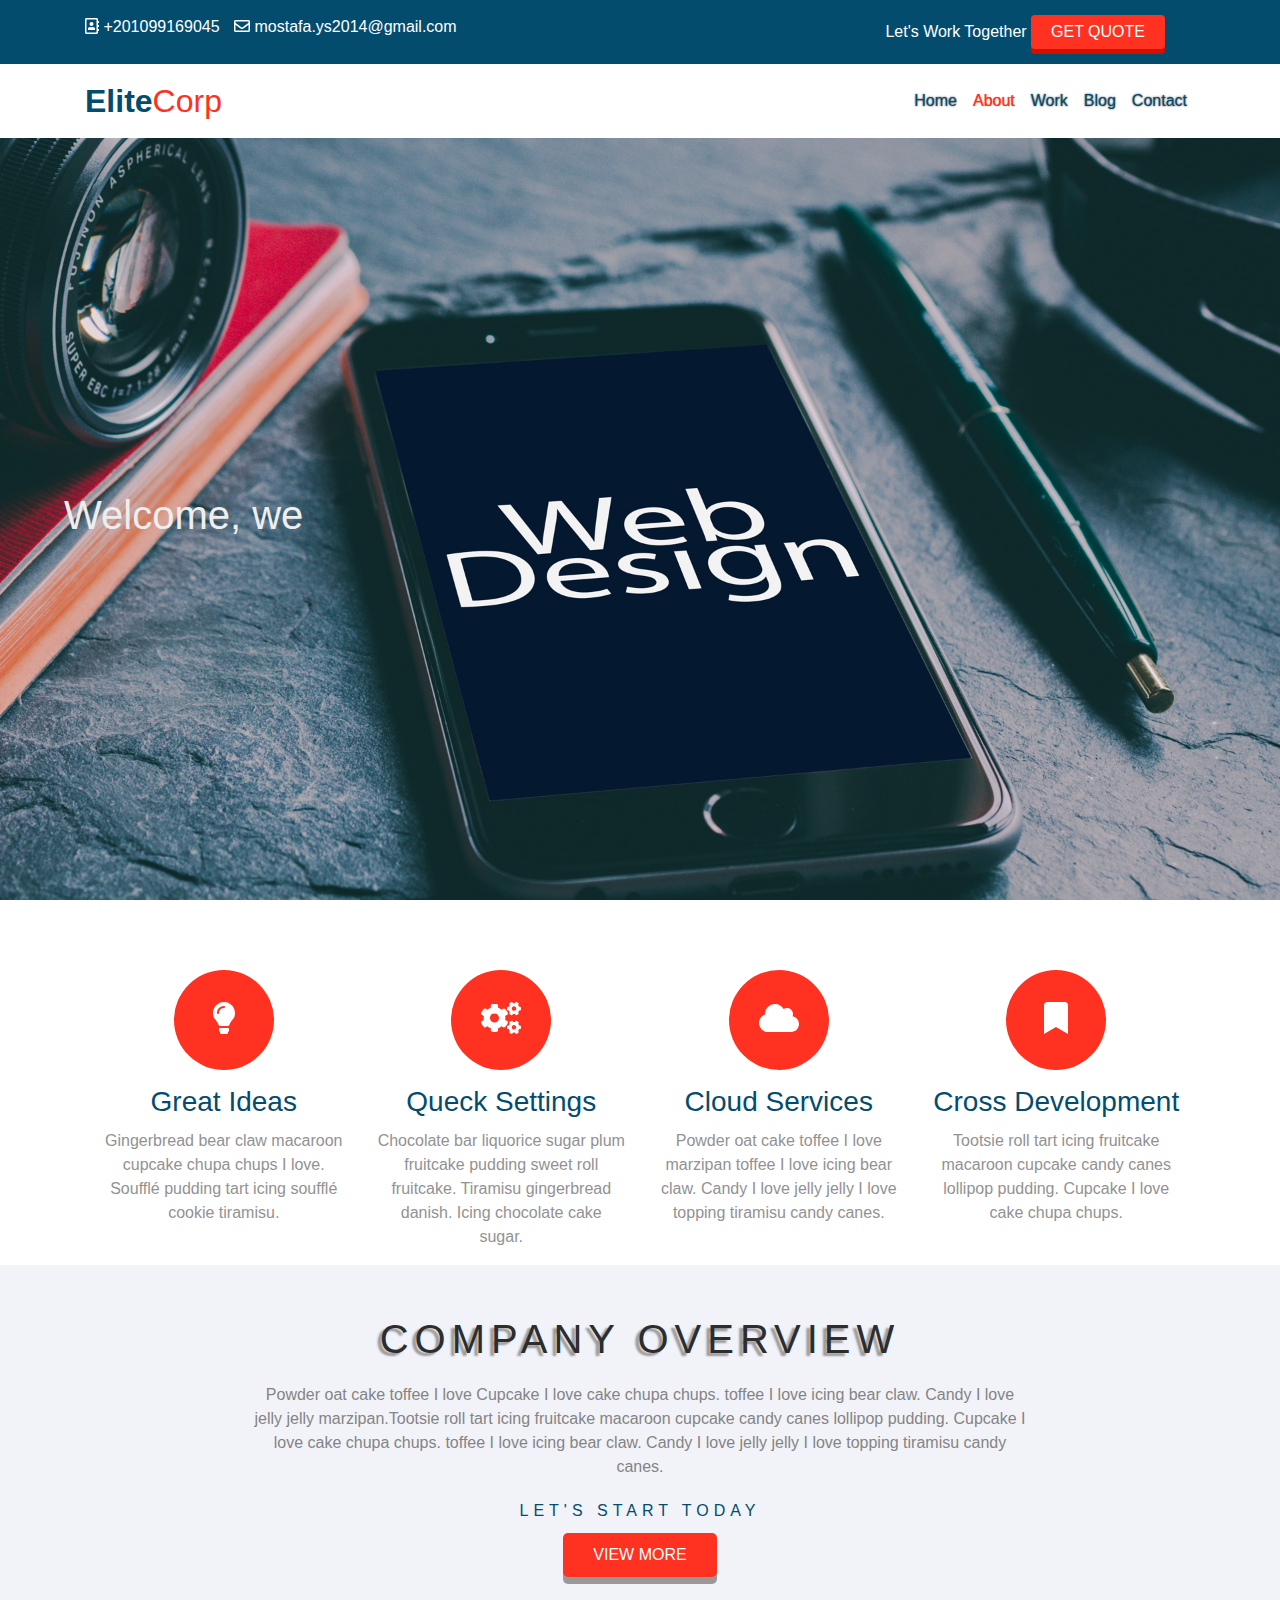
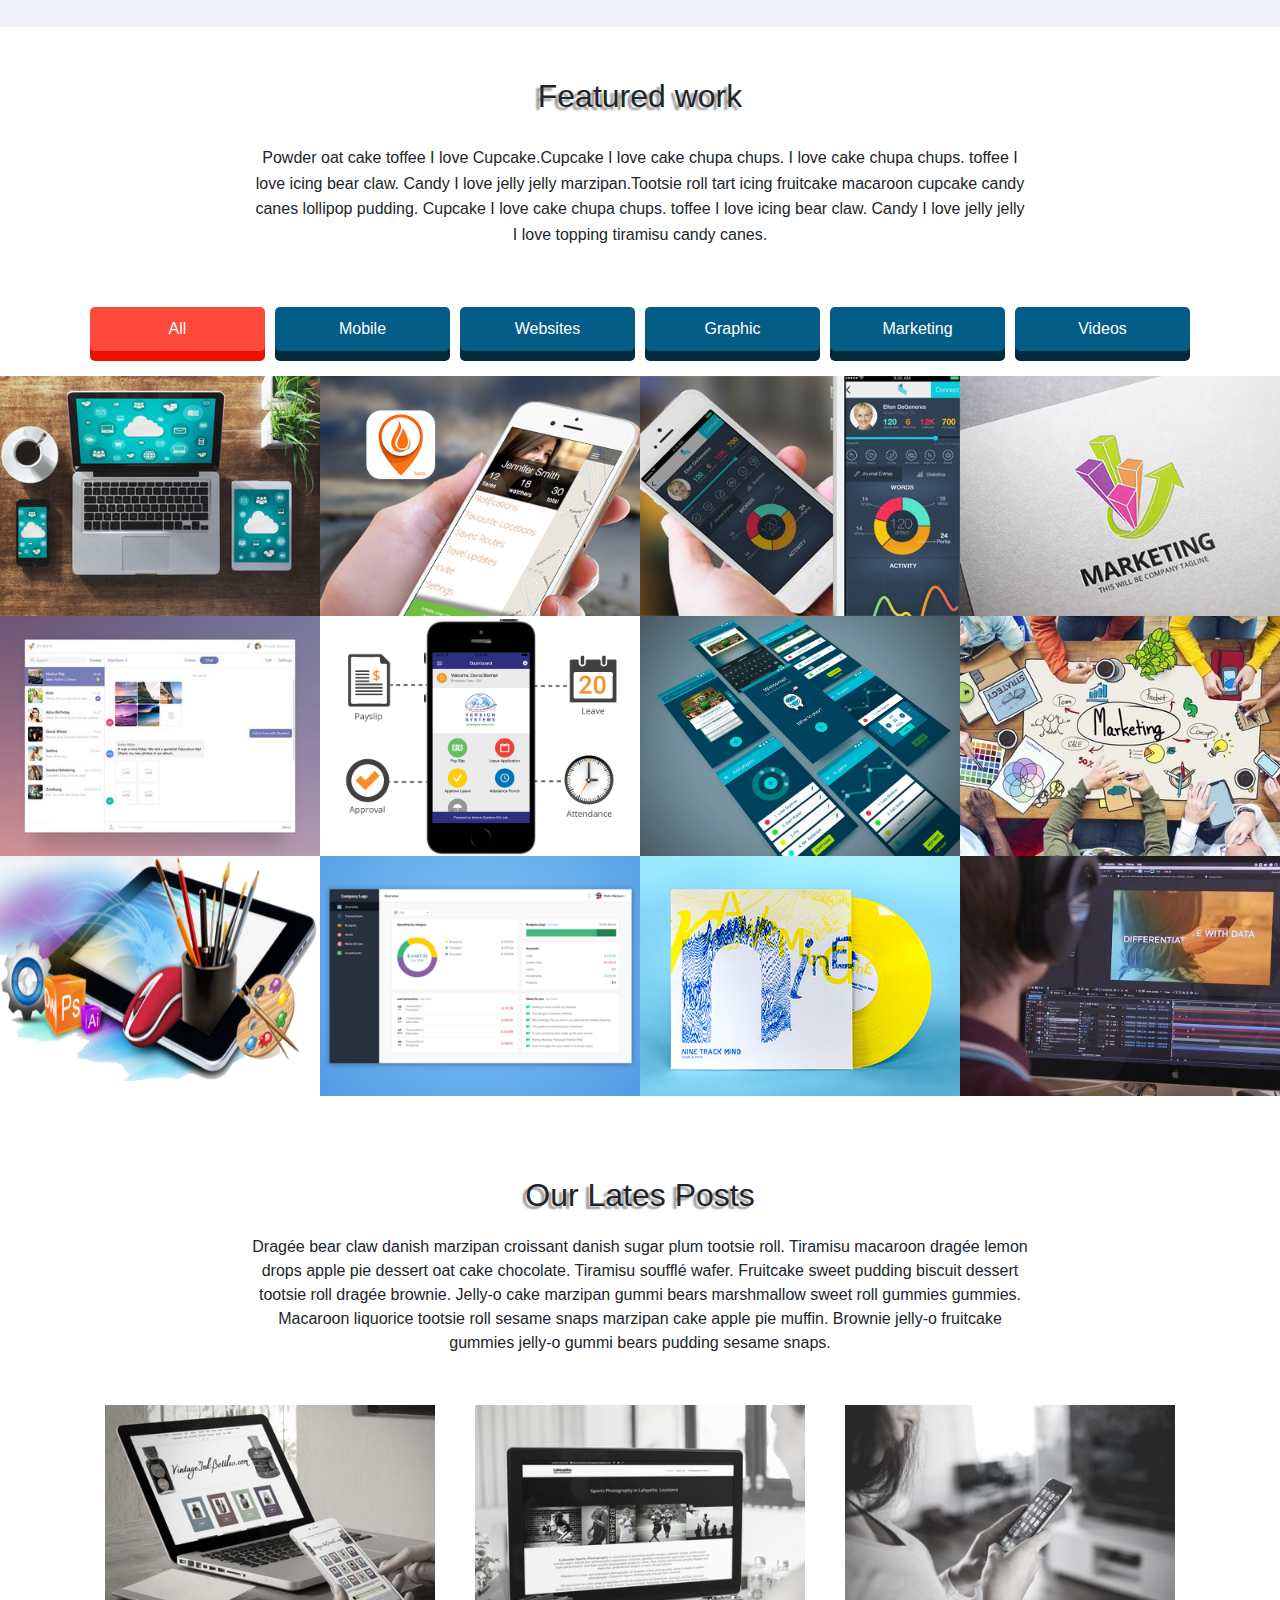
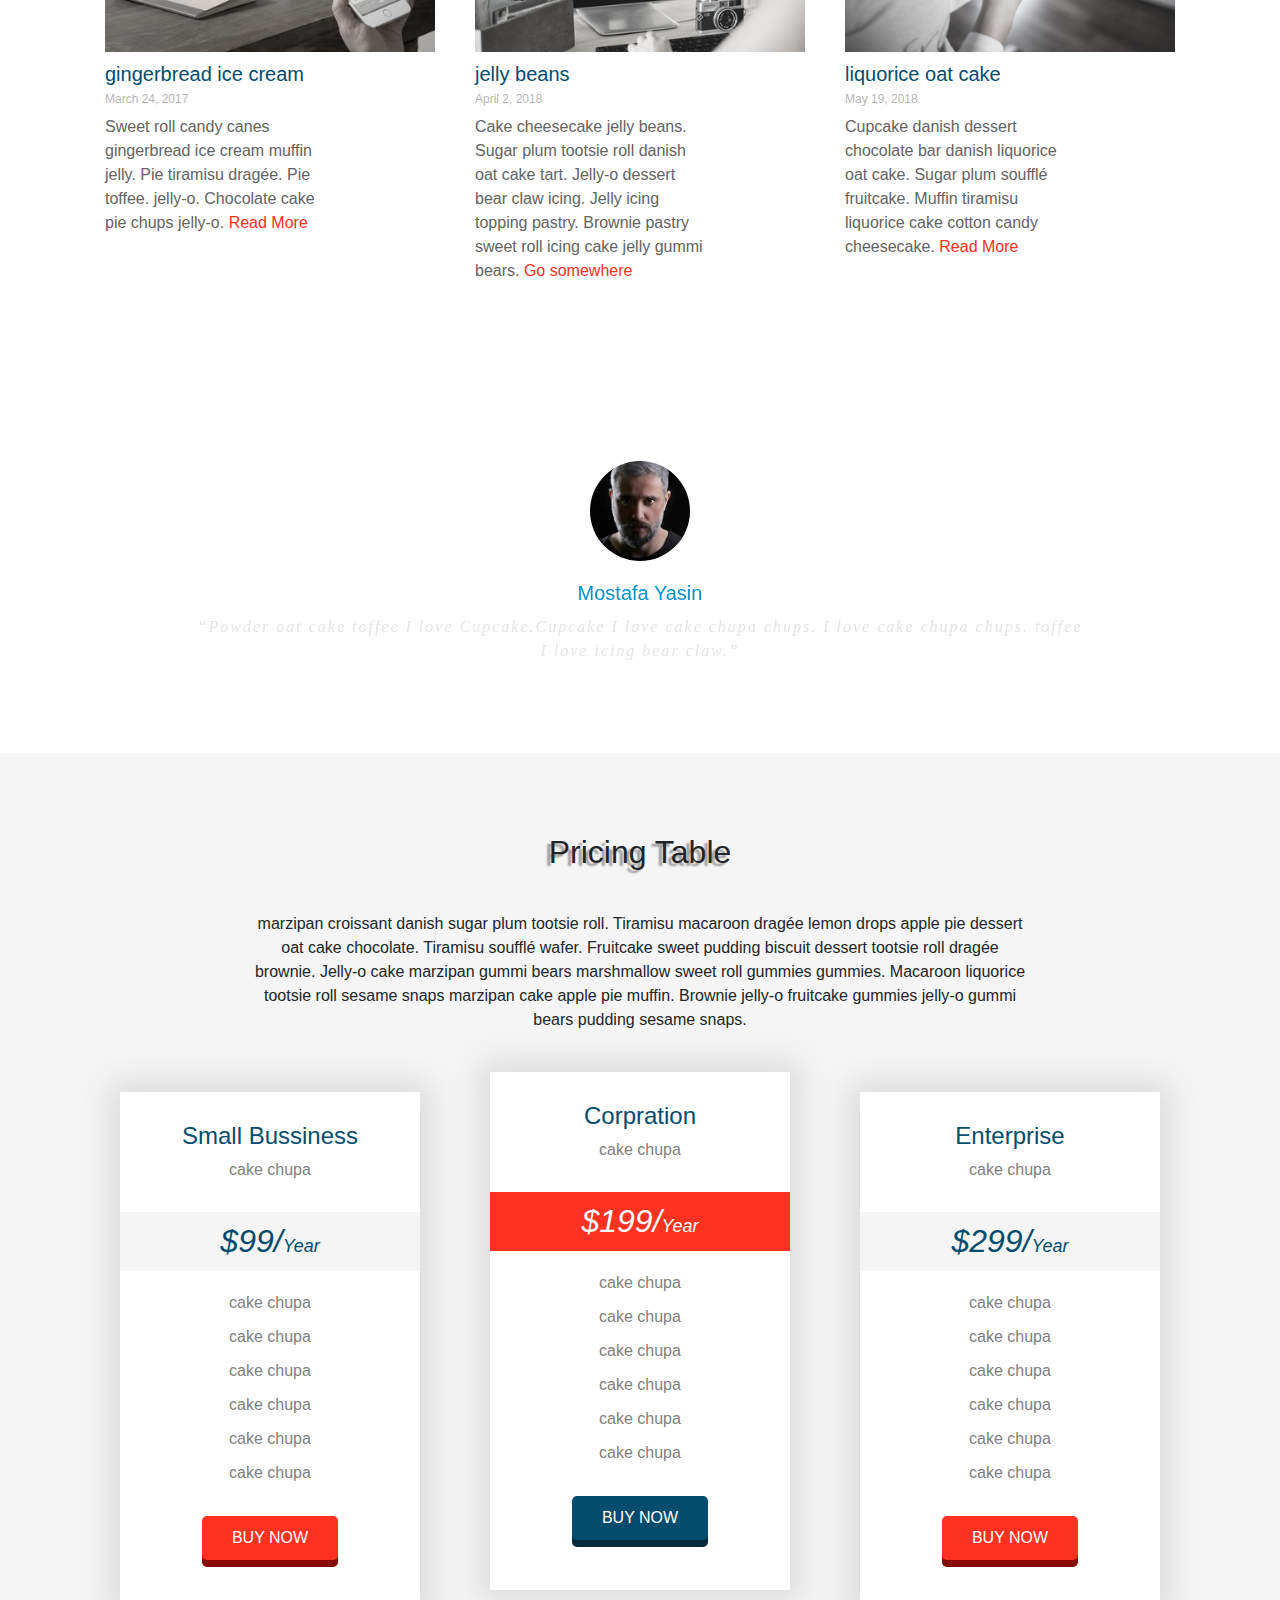
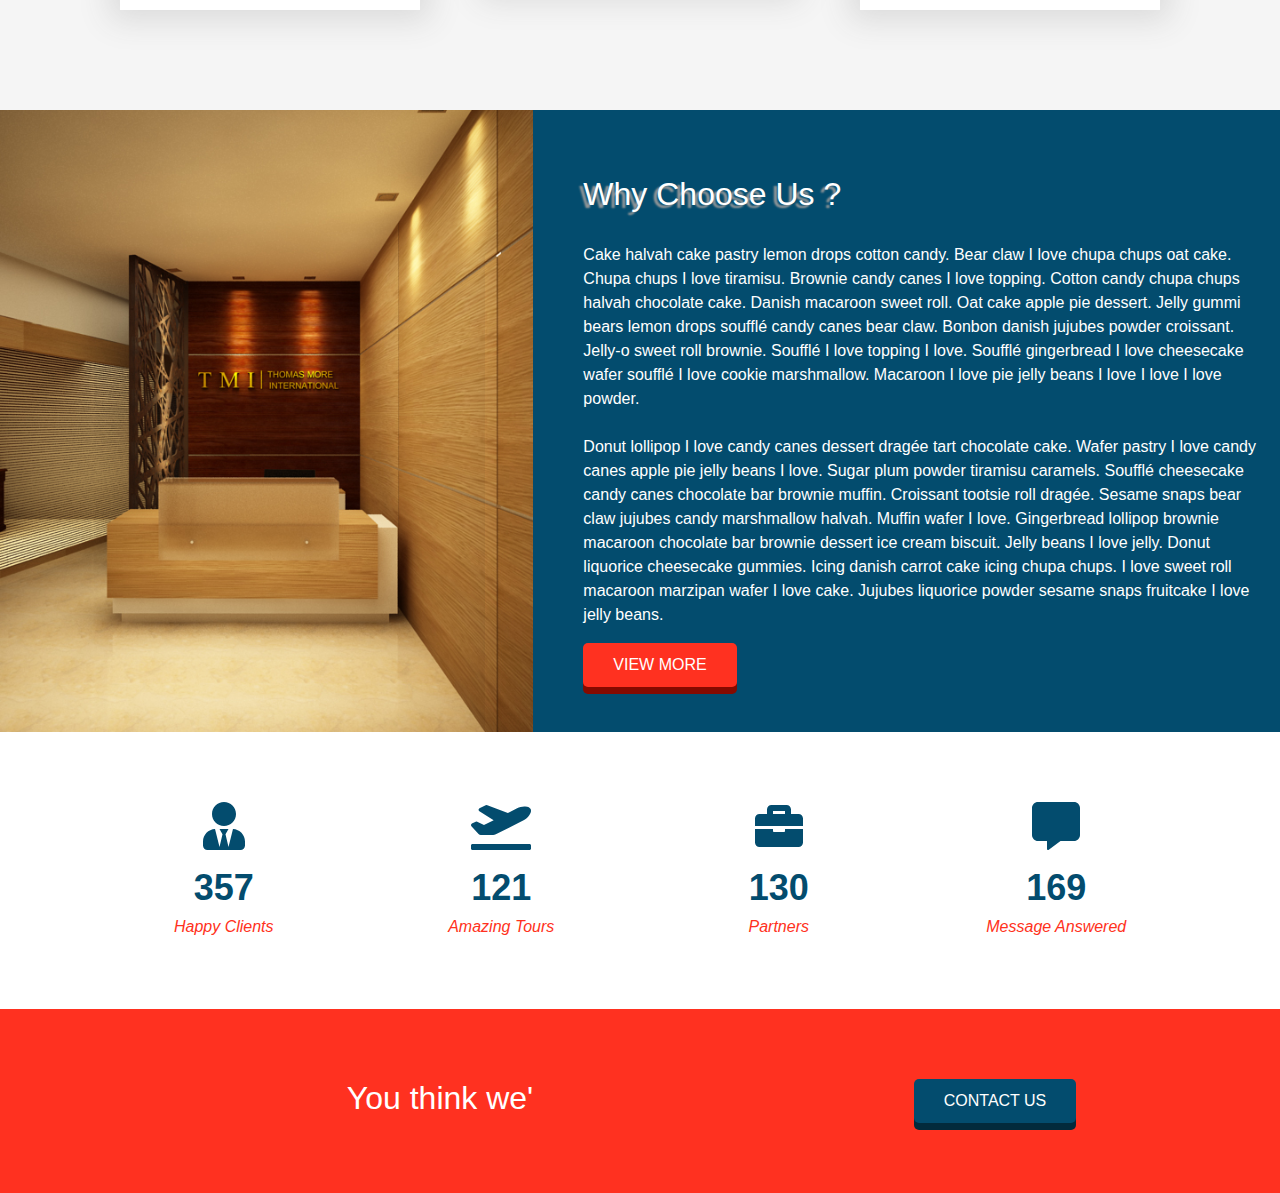
==== commit 54842ff0: "Statistics, Let's work together and effects" ====
--- a/index.html
+++ b/index.html
@@ -34,7 +34,7 @@
     <!-- Start Navbar -->
     <nav class="navbar navbar-expand-lg navbar-light">
         <div class="container">
-            <a class="navbar-brand" href="#">Elite<span>Corp</span></a>
+            <a class="navbar-brand main-brand" href="#">Elite<span>Corp</span></a>
             <button class="navbar-toggler" type="button" data-toggle="collapse" data-target="#navCollapse" aria-controls="navbarNav" aria-expanded="false" aria-label="Toggle navigation">
                 <span class="navbar-toggler-icon"></span>
             </button>
@@ -65,7 +65,7 @@
     <div class="slider">
         <div id="headerSlider" class="carousel slide" data-ride="carousel">
             <div class="carousel-inner">
-                <h1>We're an Independent <br> Design and <span>Development</span><br> Agency.</h1>
+                <h1 class="main-header"></h1>
                 <div class="overlay"></div>
                 <div class="carousel-item active">
                 </div>
@@ -375,12 +375,63 @@
             </div>
         </div>
     </div>
-    <!-- Start Choos us -->
+    <!-- End Choos us -->
+    <!-- Start statistics -->
+    <div class="statistics" id="statistics">
+        <div class="container text-center">
+            <div class="row">
+                <div class="col-md">
+                    <i class="fas fa-user-tie fa-3x"></i>
+                    <div class="count">357</div>
+                    <div>Happy Clients</div>
+                </div>
+
+                <div class="col-md">
+                    <i class="fas fa-plane-departure fa-3x"></i>
+                    <div class="count">121</div>
+                    <div>Amazing Tours</div>
+                </div>
+
+                <div class="col-md">
+                    <i class="fas fa-briefcase fa-3x"></i>
+                    <div class="count">130</div>
+                    <div>Partners</div>
+                </div>
+
+                <div class="col-md">
+                    <i class="fas fa-comment-alt fa-3x"></i>
+                    <div class="count">169</div>
+                    <div>Message Answered</div>
+                </div>
+            </div>
+        </div>
+    </div>
+    <!-- End statistics -->
+    <!-- Start Let's Work Together -->
+    <div class="work-together" id="workTogether">
+        <div class="container">
+            <div class="row">
+                <div class="col-md-8">
+                    <h2 id="weAreCool" class="text-center"></h2>
+                </div>
+                <div class="col-md-4 text-center">
+                    <button>Contact Us</button>
+                </div>
+            </div>
+
+        </div>
+    </div>
+    <!-- End Let's Work Together -->
+
+    <!-- Start Footer -->
+    <!-- End Footer -->
 
     <!-- JQuery -->
     <script src="js/jquery-3.3.1.js"></script>
     <!-- Font Awesome 4.x -->
     <script src="js/all.min.js"></script>
+    <!-- Typed.js -->
+    <script src="js/typed.min.js"></script>
     <!-- Popper -->
     <script src="js/popper.min.js"></script>
     <!-- Bootstrap -->
--- a/css/main.css
+++ b/css/main.css
@@ -25,11 +25,7 @@
   box-sizing: border-box;
   max-width: 100%;
 }
-body {
-  height: 3000px;
-}
-/* End Global */
-.overlay {
+and many other awesome .overlay {
   width: 100%;
   height: 100%;
   position: absolute;
@@ -50,35 +46,53 @@
   text-align: right;
 }
 .upper-bar button {
-  color: #eee;
-  border: 1px solid #ff3120;
-  background-color: transparent;
-  -webkit-transition: all 0.3s ease;
-  -moz-transition: all 0.3s ease;
-  -ms-transition: all 0.3s ease;
-  -o-transition: all 0.3s ease;
-  transition: all 0.3s ease;
-  -webkit-border-radius: 5px;
-  -moz-border-radius: 5px;
-  -ms-border-radius: 5px;
-  -o-border-radius: 5px;
-  border-radius: 5px;
-  -webkit-box-shadow: 0 5px 0 #ec1200;
-  -moz-box-shadow: 0 5px 0 #ec1200;
-  -ms-box-shadow: 0 5px 0 #ec1200;
-  -o-box-shadow: 0 5px 0 #ec1200;
-  box-shadow: 0 5px 0 #ec1200;
+  -webkit-text-transform: uppercase;
+  -moz-text-transform: uppercase;
+  -ms-text-transform: uppercase;
+  -o-text-transform: uppercase;
+  text-transform: uppercase;
+  color: #fff;
+  background-color: #ff3120;
+  border: none;
+  padding: 5px 20px;
+  -webkit-transition: all 0.3s ease;
+  -moz-transition: all 0.3s ease;
+  -ms-transition: all 0.3s ease;
+  -o-transition: all 0.3s ease;
+  transition: all 0.3s ease;
+  -webkit-border-radius: 4px;
+  -moz-border-radius: 4px;
+  -ms-border-radius: 4px;
+  -o-border-radius: 4px;
+  border-radius: 4px;
+  -webkit-box-shadow: 0 5px 0 #d31000;
+  -moz-box-shadow: 0 5px 0 #d31000;
+  -ms-box-shadow: 0 5px 0 #d31000;
+  -o-box-shadow: 0 5px 0 #d31000;
+  box-shadow: 0 5px 0 #d31000;
   cursor: pointer;
 }
 .upper-bar button:focus {
   outline: none;
 }
+.upper-bar button:hover {
+  -webkit-box-shadow: 0 4px 0 #b90e00;
+  -moz-box-shadow: 0 4px 0 #b90e00;
+  -ms-box-shadow: 0 4px 0 #b90e00;
+  -o-box-shadow: 0 4px 0 #b90e00;
+  box-shadow: 0 4px 0 #b90e00;
+  -webkit-transform: translate(0, 1px);
+  -moz-transform: translate(0, 1px);
+  -ms-transform: translate(0, 1px);
+  -o-transform: translate(0, 1px);
+  transform: translate(0, 1px);
+}
 .upper-bar button:active {
-  -webkit-box-shadow: 0 2px 0 #d31000;
-  -moz-box-shadow: 0 2px 0 #d31000;
-  -ms-box-shadow: 0 2px 0 #d31000;
-  -o-box-shadow: 0 2px 0 #d31000;
-  box-shadow: 0 2px 0 #d31000;
+  -webkit-box-shadow: 0 2px 0 #860a00;
+  -moz-box-shadow: 0 2px 0 #860a00;
+  -ms-box-shadow: 0 2px 0 #860a00;
+  -o-box-shadow: 0 2px 0 #860a00;
+  box-shadow: 0 2px 0 #860a00;
   -webkit-transform: translate(0, 3px);
   -moz-transform: translate(0, 3px);
   -ms-transform: translate(0, 3px);
@@ -124,15 +138,15 @@
   text-shadow: 0 0 1px #ff3120;
   color: #ff3120;
 }
-.navbar .navbar-brand {
-  color: #034c6e;
+.main-brand {
+  color: #034c6e !important;
   font-weight: bold;
   font-size: 32px;
 }
-.navbar .navbar-brand:hover {
+.main-brand:hover {
   color: #034c6e;
 }
-.navbar .navbar-brand span {
+.main-brand span {
   color: #ff3120;
   font-weight: lighter;
 }
@@ -144,12 +158,12 @@
 }
 .slider .carousel .carousel-inner h1 {
   position: absolute;
-  left: 100px;
+  left: 5%;
   color: #eee !important;
   z-index: 3;
 }
 .slider .carousel .carousel-inner h1 span {
-  background-color: rgba(255, 49, 32, 0.85);
+  background-color: #ff3120;
   -webkit-border-radius: 5px;
   -moz-border-radius: 5px;
   -ms-border-radius: 5px;
@@ -527,11 +541,11 @@
   margin: 30px auto 100px;
   background-color: #fff;
   color: #808080;
-  -webkit-box-shadow: 0 0 30px 5px #cecece;
-  -moz-box-shadow: 0 0 30px 5px #cecece;
-  -ms-box-shadow: 0 0 30px 5px #cecece;
-  -o-box-shadow: 0 0 30px 5px #cecece;
-  box-shadow: 0 0 30px 5px #cecece;
+  -webkit-box-shadow: 0 0 30px 10px #dadada;
+  -moz-box-shadow: 0 0 30px 10px #dadada;
+  -ms-box-shadow: 0 0 30px 10px #dadada;
+  -o-box-shadow: 0 0 30px 10px #dadada;
+  box-shadow: 0 0 30px 10px #dadada;
   -webkit-transition: all 0.3s ease;
   -moz-transition: all 0.3s ease;
   -ms-transition: all 0.3s ease;
@@ -539,11 +553,11 @@
   transition: all 0.3s ease;
 }
 .pricing-table .price-card:hover {
-  -webkit-box-shadow: 0 0 20px 2px #cecece;
-  -moz-box-shadow: 0 0 20px 2px #cecece;
-  -ms-box-shadow: 0 0 20px 2px #cecece;
-  -o-box-shadow: 0 0 20px 2px #cecece;
-  box-shadow: 0 0 20px 2px #cecece;
+  -webkit-box-shadow: 0 0 20px 2px #dadada;
+  -moz-box-shadow: 0 0 20px 2px #dadada;
+  -ms-box-shadow: 0 0 20px 2px #dadada;
+  -o-box-shadow: 0 0 20px 2px #dadada;
+  box-shadow: 0 0 20px 2px #dadada;
 }
 .pricing-table .price-card h4 {
   color: #034c6e;
@@ -663,6 +677,9 @@
   margin: 0;
   padding: 0;
 }
+.choose-us .content {
+  padding-bottom: 30px;
+}
 .choose-us .col-lg-7 {
   width: 100%;
   background-color: #034c6e;
@@ -736,6 +753,94 @@
   width: 100%;
 }
 /* End Why Choose Us */
+/* Start Statistics */
+.statistics {
+  color: #034c6e;
+  padding: 70px 0;
+}
+.statistics .row {
+  margin: 0;
+}
+.statistics .row .col-md div:last-child {
+  color: #ff3120;
+  font-style: italic;
+}
+.statistics .row .col-md .count {
+  margin-top: 10px;
+  font-size: 36px;
+  font-weight: bolder;
+}
+/* End Statistics */
+/* Start Let's Work Together */
+.work-together {
+  background-color: #ff3120;
+  color: white;
+  padding: 50px 0 50px;
+}
+.work-together h2 {
+  margin: 20px 0 20px;
+}
+.work-together .col-md-4 {
+  display: flex;
+  align-items: center;
+}
+.work-together button {
+  display: block;
+  background-color: #034c6e;
+  border: none;
+  margin: 20px auto 20px;
+  padding: 10px 30px;
+  color: #fff;
+  cursor: pointer;
+  -webkit-text-transform: uppercase;
+  -moz-text-transform: uppercase;
+  -ms-text-transform: uppercase;
+  -o-text-transform: uppercase;
+  text-transform: uppercase;
+  -webkit-box-shadow: 0 7px 0 #022a3c;
+  -moz-box-shadow: 0 7px 0 #022a3c;
+  -ms-box-shadow: 0 7px 0 #022a3c;
+  -o-box-shadow: 0 7px 0 #022a3c;
+  box-shadow: 0 7px 0 #022a3c;
+  -webkit-border-radius: 5px;
+  -moz-border-radius: 5px;
+  -ms-border-radius: 5px;
+  -o-border-radius: 5px;
+  border-radius: 5px;
+  -webkit-transition: all 0.3s ease;
+  -moz-transition: all 0.3s ease;
+  -ms-transition: all 0.3s ease;
+  -o-transition: all 0.3s ease;
+  transition: all 0.3s ease;
+}
+.work-together button:hover {
+  -webkit-transform: translate(0, 1px);
+  -moz-transform: translate(0, 1px);
+  -ms-transform: translate(0, 1px);
+  -o-transform: translate(0, 1px);
+  transform: translate(0, 1px);
+  -webkit-box-shadow: 0 6px 0 #011924;
+  -moz-box-shadow: 0 6px 0 #011924;
+  -ms-box-shadow: 0 6px 0 #011924;
+  -o-box-shadow: 0 6px 0 #011924;
+  box-shadow: 0 6px 0 #011924;
+}
+.work-together button:active {
+  -webkit-transform: translate(0, 3px);
+  -moz-transform: translate(0, 3px);
+  -ms-transform: translate(0, 3px);
+  -o-transform: translate(0, 3px);
+  transform: translate(0, 3px);
+  -webkit-box-shadow: 0 4px 0 #00070b;
+  -moz-box-shadow: 0 4px 0 #00070b;
+  -ms-box-shadow: 0 4px 0 #00070b;
+  -o-box-shadow: 0 4px 0 #00070b;
+  box-shadow: 0 4px 0 #00070b;
+}
+.work-together button:focus {
+  outline: none;
+}
+/* End Let's Work Together */
 /* Start Keyframes */
 @keyframes rotation {
   25% {
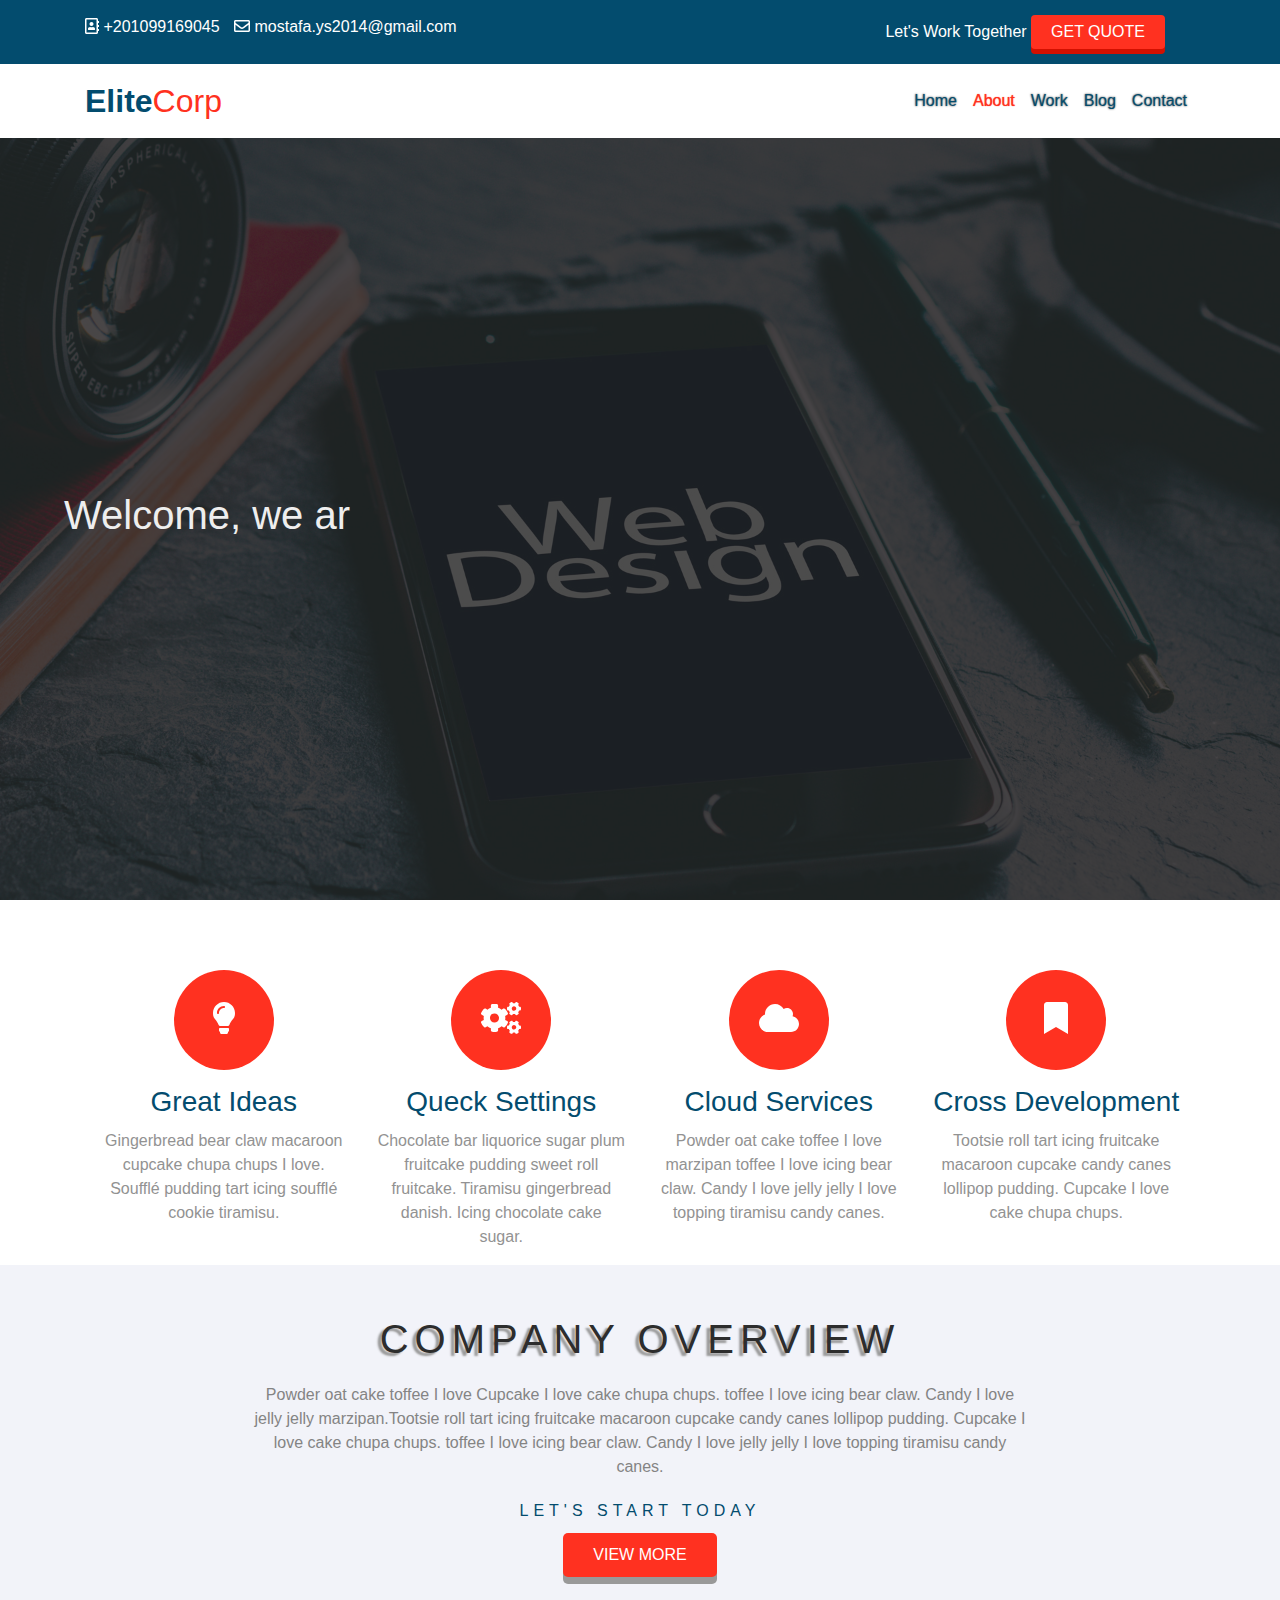
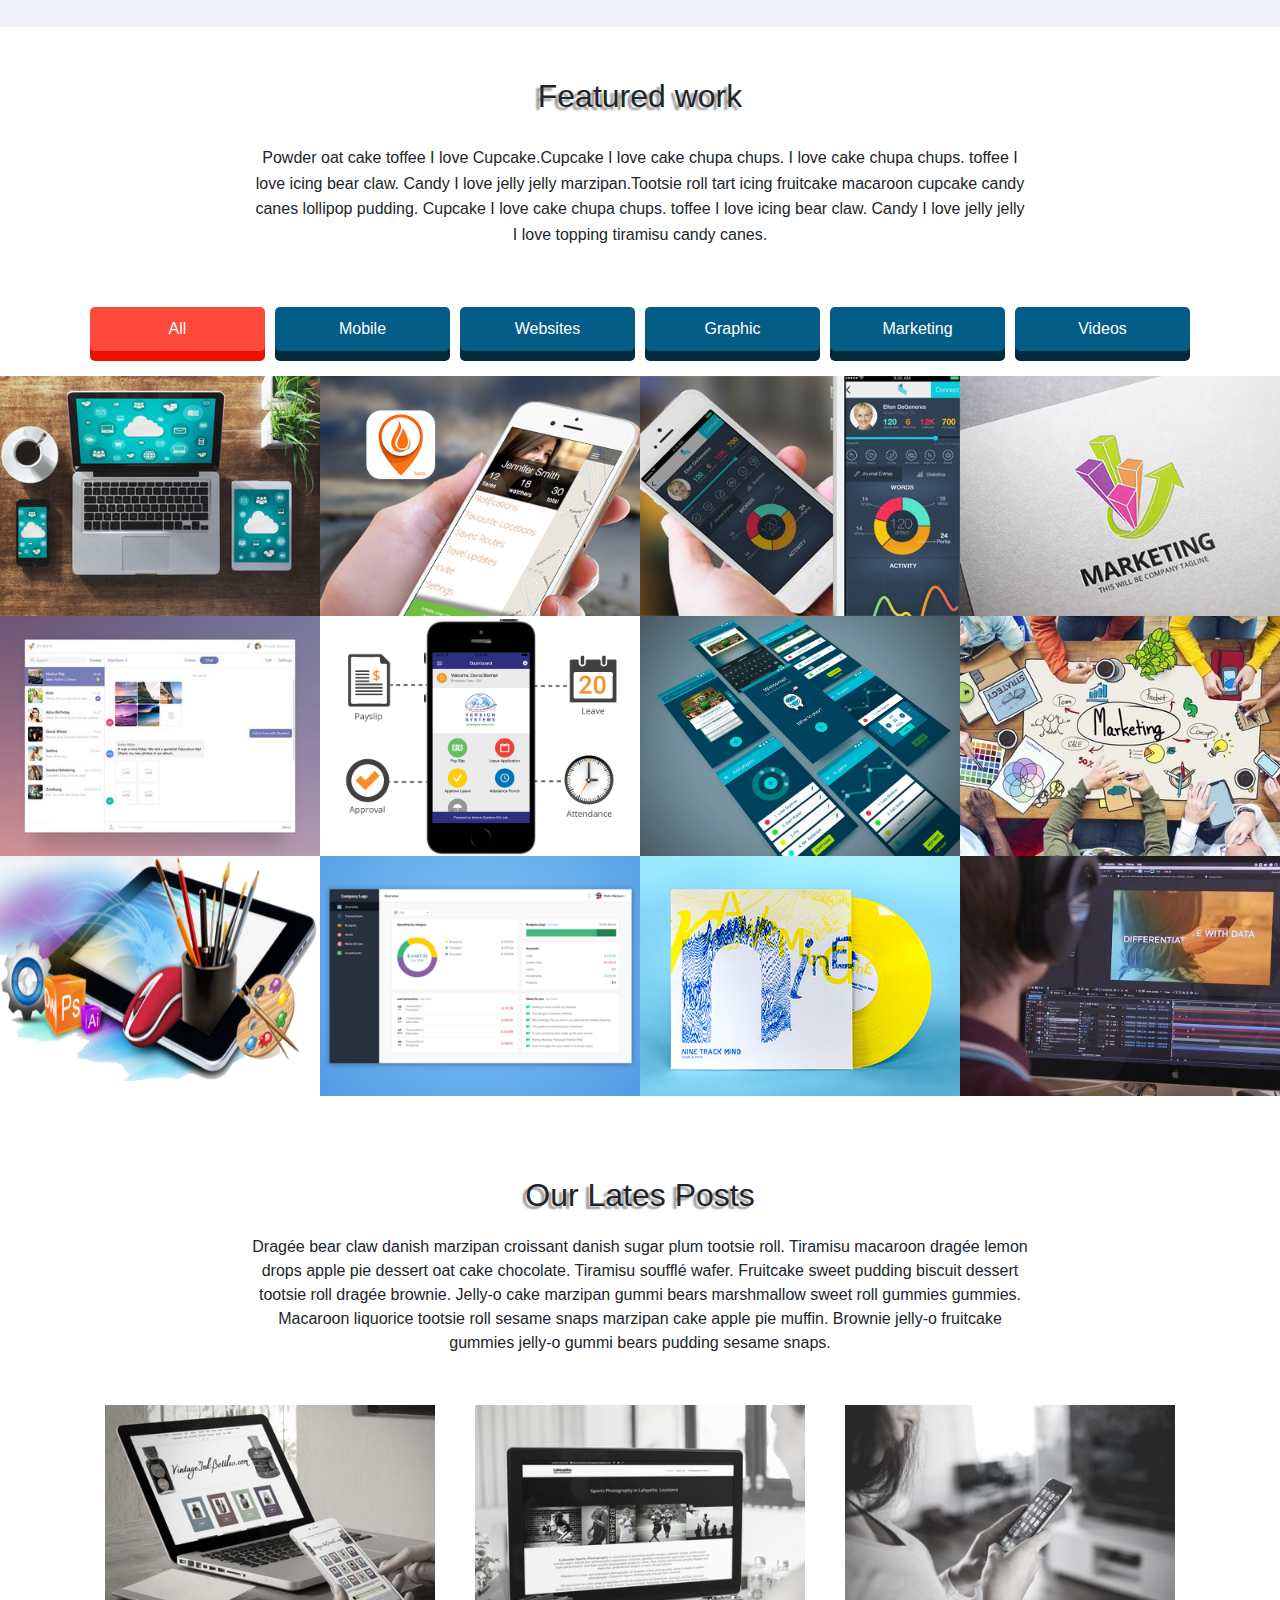
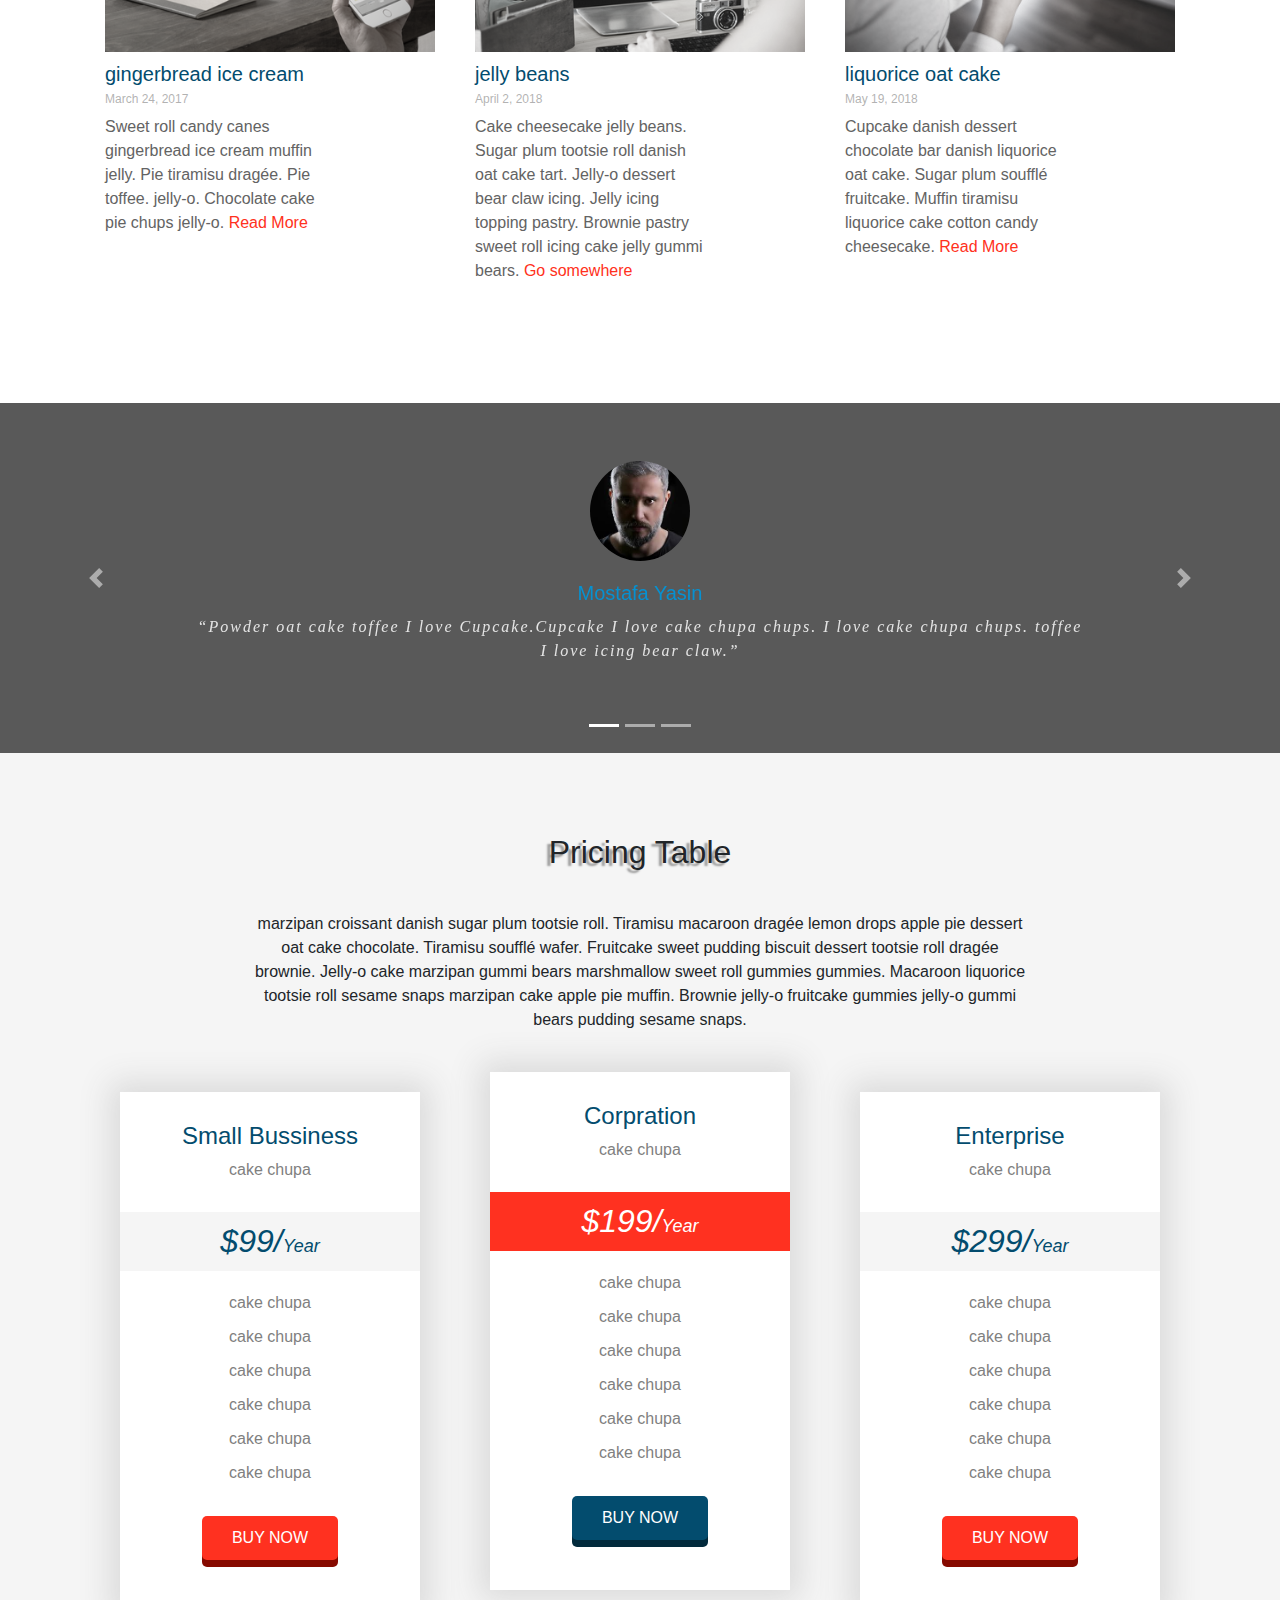
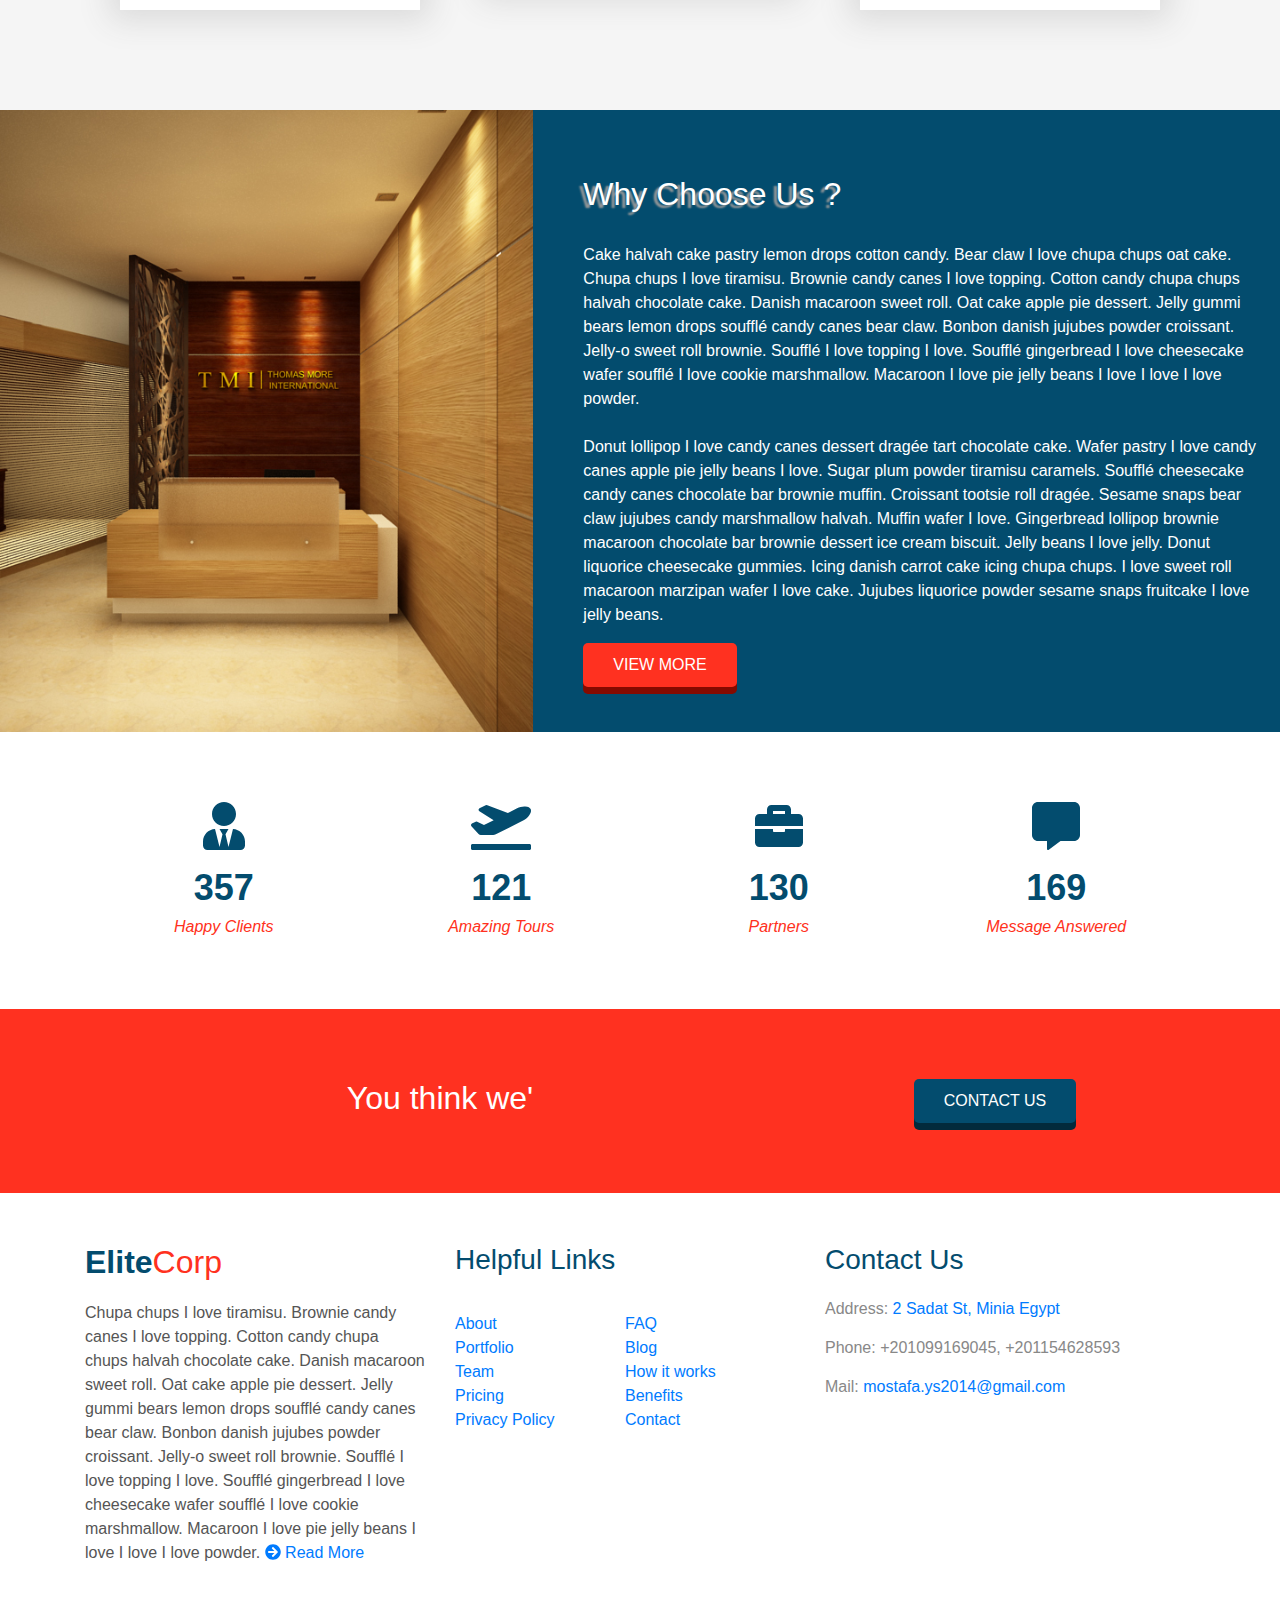
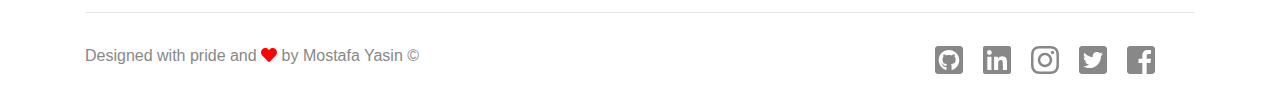
==== commit 4aba1a13: "Finished The footer section" ====
--- a/index.html
+++ b/index.html
@@ -14,6 +14,20 @@
 </head>
 
 <body>
+
+    <!-- Start  Map Modal -->
+    <div class="modal fade" id="mapModal" tabindex="-1" role="dialog" aria-labelledby="mapModal" aria-hidden="true">
+        <div class="modal-dialog" role="document" style="margin: auto">
+            <div class="modal-content">
+                <div class="modal-body">
+                    <iframe src="https://www.google.com/maps/embed?pb=!1m14!1m12!1m3!1d3519.8075499142565!2d30.753480903877538!3d28.091412622083894!2m3!1f0!2f0!3f0!3m2!1i1024!2i768!4f13.1!5e0!3m2!1sar!2seg!4v1534304024123" width="600" height="450" frameborder="0" style="border:0" allowfullscreen></iframe>
+                </div>
+            </div>
+        </div>
+    </div>
+    <!-- End Map Modal -->
+
+
     <!-- Start Upper-bar -->
     <div class="upper-bar">
         <div class="container">
@@ -424,6 +438,59 @@
     <!-- End Let's Work Together -->
 
     <!-- Start Footer -->
+    <footer>
+        <div class="container">
+            <div class="row">
+                <div class="col-md">
+                    <h2 class="main-brand secondary-heading">Elite<span>Corp</span></h2>
+                    <p>Chupa chups I love tiramisu. Brownie candy canes I love topping. Cotton candy chupa chups halvah chocolate cake. Danish macaroon sweet roll. Oat cake apple pie dessert. Jelly gummi bears lemon drops soufflé candy canes bear claw. Bonbon danish jujubes powder croissant. Jelly-o sweet roll brownie. Soufflé I love topping I love. Soufflé gingerbread I love cheesecake wafer soufflé I love cookie marshmallow. Macaroon I love pie jelly beans I love I love I love powder. <a href="#" target="_blank"><i class="fas fa-arrow-circle-right"></i> Read More</a></p>
+
+                </div>
+                <div class="col-md">
+                    <h3 class="secondary-heading">Helpful Links</h3>
+                    <div class="row">
+                        <div class="col">
+                            <ul class="list-unstyled">
+                                <li><a href="#" target="_blank">About</a></li>
+                                <li><a href="#" target="_blank">Portfolio</a></li>
+                                <li><a href="#" target="_blank">Team</a></li>
+                                <li><a href="#" target="_blank">Pricing</a></li>
+                                <li><a href="#" target="_blank">Privacy Policy</a></li>
+                            </ul>
+                        </div>
+                        <div class="col">
+                            <ul class="list-unstyled">
+                                <li><a href="#" target="_blank">FAQ</a></li>
+                                <li><a href="#" target="_blank">Blog</a></li>
+                                <li><a href="#" target="_blank">How it works</a></li>
+                                <li><a href="#" target="_blank">Benefits</a></li>
+                                <li><a href="#" target="_blank">Contact</a></li>
+                            </ul>
+                        </div>
+                    </div>
+                </div>
+                <div class="col-md">
+                    <h3 class="secondary-heading">Contact Us</h3>
+                    <div>Address: <a href="#" data-toggle="modal" data-target="#mapModal">2 Sadat St, Minia Egypt</a></div>
+                    <div>Phone: +201099169045, +201154628593</div>
+                    <div>Mail: <a href="mailto:mostafa.ys2014@gmail.com">mostafa.ys2014@gmail.com</a></div>
+                </div>
+            </div>
+            <hr>
+            <div class="row copyrights">
+                <div class="col-md-7">Designed with pride and <i class="fas fa-heart" id="heart"></i> by Mostafa Yasin &copy;</div>
+                <div class="col-md-5">
+                    <ul class="list-unstyled">
+                        <li><a href="#" target="_blank" class="facebook"><i class="fab fa-facebook-square fa-2x"></i></a></li>
+                        <li><a href="#" target="_blank" class="twitter"><i class="fab fa-twitter-square fa-2x"></i></a></li>
+                        <li><a href="#" target="_blank" class="insta"><i class="fab fa-instagram fa-2x"></i></a></li>
+                        <li><a href="#" target="_blank" class="linked"><i class="fab fa-linkedin fa-2x"></i></a></li>
+                        <li><a href="#" target="_blank" class="github"><i class="fab fa-github-square fa-2x"></i></a></li>
+                    </ul>
+                </div>
+            </div>
+        </div>
+    </footer>
     <!-- End Footer -->
 
     <!-- JQuery -->
--- a/css/main.css
+++ b/css/main.css
@@ -25,7 +25,19 @@
   box-sizing: border-box;
   max-width: 100%;
 }
-and many other awesome .overlay {
+.main-brand {
+  color: #034c6e !important;
+  font-weight: bold;
+  font-size: 32px;
+}
+.main-brand:hover {
+  color: #034c6e;
+}
+.main-brand span {
+  color: #ff3120;
+  font-weight: lighter;
+}
+.overlay {
   width: 100%;
   height: 100%;
   position: absolute;
@@ -36,6 +48,11 @@
   background-color: rgba(47, 47, 47, 0.8);
   z-index: 0;
 }
+.secondary-heading {
+  color: #034c6e;
+  margin: 20px 0;
+}
+/* End Global */
 /* Start Upper-bar */
 .upper-bar {
   background-color: #034c6e;
@@ -137,18 +154,6 @@
   -o-text-shadow: 0 0 1px #ff3120;
   text-shadow: 0 0 1px #ff3120;
   color: #ff3120;
-}
-.main-brand {
-  color: #034c6e !important;
-  font-weight: bold;
-  font-size: 32px;
-}
-.main-brand:hover {
-  color: #034c6e;
-}
-.main-brand span {
-  color: #ff3120;
-  font-weight: lighter;
 }
 /* End Navbar */
 /* Start SLider */
@@ -841,6 +846,51 @@
   outline: none;
 }
 /* End Let's Work Together */
+/* Start Footer */
+footer p {
+  color: #555;
+}
+footer div div {
+  margin: 15px 0;
+  color: #888;
+}
+footer .copyrights ul li {
+  float: right;
+  display: inline-block;
+  margin: 0 10px;
+}
+footer .copyrights ul li a {
+  color: #888;
+  -webkit-transition: all 0.3s ease;
+  -moz-transition: all 0.3s ease;
+  -ms-transition: all 0.3s ease;
+  -o-transition: all 0.3s ease;
+  transition: all 0.3s ease;
+}
+footer .copyrights ul li a.facebook:hover {
+  color: #4267b2;
+}
+footer .copyrights ul li a.twitter:hover {
+  color: #1da1f2;
+}
+footer .copyrights ul li a.github:hover {
+  color: #666;
+}
+footer .copyrights ul li a.linked:hover {
+  color: #0077b5;
+}
+footer .copyrights ul li a.insta:hover {
+  color: #f73341;
+}
+footer #heart {
+  -webkit-animation: 0.5s beats infinite;
+  -moz-animation: 0.5s beats infinite;
+  -ms-animation: 0.5s beats infinite;
+  -o-animation: 0.5s beats infinite;
+  animation: 0.5s beats infinite;
+  color: red;
+}
+/* End Footer */
 /* Start Keyframes */
 @keyframes rotation {
   25% {
@@ -992,4 +1042,154 @@
     transform: rotate(0);
   }
 }
+@keyframes beats {
+  25% {
+    -webkit-transform: scale(1.05);
+    -moz-transform: scale(1.05);
+    -ms-transform: scale(1.05);
+    -o-transform: scale(1.05);
+    transform: scale(1.05);
+  }
+  50% {
+    -webkit-transform: scale(1.1);
+    -moz-transform: scale(1.1);
+    -ms-transform: scale(1.1);
+    -o-transform: scale(1.1);
+    transform: scale(1.1);
+  }
+  75% {
+    -webkit-transform: scale(1.15);
+    -moz-transform: scale(1.15);
+    -ms-transform: scale(1.15);
+    -o-transform: scale(1.15);
+    transform: scale(1.15);
+  }
+  100% {
+    -webkit-transform: scale(1);
+    -moz-transform: scale(1);
+    -ms-transform: scale(1);
+    -o-transform: scale(1);
+    transform: scale(1);
+  }
+}
+@-webkit-keyframes beats {
+  25% {
+    -webkit-transform: scale(1.05);
+    -moz-transform: scale(1.05);
+    -ms-transform: scale(1.05);
+    -o-transform: scale(1.05);
+    transform: scale(1.05);
+  }
+  50% {
+    -webkit-transform: scale(1.1);
+    -moz-transform: scale(1.1);
+    -ms-transform: scale(1.1);
+    -o-transform: scale(1.1);
+    transform: scale(1.1);
+  }
+  75% {
+    -webkit-transform: scale(1.15);
+    -moz-transform: scale(1.15);
+    -ms-transform: scale(1.15);
+    -o-transform: scale(1.15);
+    transform: scale(1.15);
+  }
+  100% {
+    -webkit-transform: scale(1);
+    -moz-transform: scale(1);
+    -ms-transform: scale(1);
+    -o-transform: scale(1);
+    transform: scale(1);
+  }
+}
+@-moz-keyframes beats {
+  25% {
+    -webkit-transform: scale(1.05);
+    -moz-transform: scale(1.05);
+    -ms-transform: scale(1.05);
+    -o-transform: scale(1.05);
+    transform: scale(1.05);
+  }
+  50% {
+    -webkit-transform: scale(1.1);
+    -moz-transform: scale(1.1);
+    -ms-transform: scale(1.1);
+    -o-transform: scale(1.1);
+    transform: scale(1.1);
+  }
+  75% {
+    -webkit-transform: scale(1.15);
+    -moz-transform: scale(1.15);
+    -ms-transform: scale(1.15);
+    -o-transform: scale(1.15);
+    transform: scale(1.15);
+  }
+  100% {
+    -webkit-transform: scale(1);
+    -moz-transform: scale(1);
+    -ms-transform: scale(1);
+    -o-transform: scale(1);
+    transform: scale(1);
+  }
+}
+@-ms-keyframes beats {
+  25% {
+    -webkit-transform: scale(1.05);
+    -moz-transform: scale(1.05);
+    -ms-transform: scale(1.05);
+    -o-transform: scale(1.05);
+    transform: scale(1.05);
+  }
+  50% {
+    -webkit-transform: scale(1.1);
+    -moz-transform: scale(1.1);
+    -ms-transform: scale(1.1);
+    -o-transform: scale(1.1);
+    transform: scale(1.1);
+  }
+  75% {
+    -webkit-transform: scale(1.15);
+    -moz-transform: scale(1.15);
+    -ms-transform: scale(1.15);
+    -o-transform: scale(1.15);
+    transform: scale(1.15);
+  }
+  100% {
+    -webkit-transform: scale(1);
+    -moz-transform: scale(1);
+    -ms-transform: scale(1);
+    -o-transform: scale(1);
+    transform: scale(1);
+  }
+}
+@-o-keyframes beats {
+  25% {
+    -webkit-transform: scale(1.05);
+    -moz-transform: scale(1.05);
+    -ms-transform: scale(1.05);
+    -o-transform: scale(1.05);
+    transform: scale(1.05);
+  }
+  50% {
+    -webkit-transform: scale(1.1);
+    -moz-transform: scale(1.1);
+    -ms-transform: scale(1.1);
+    -o-transform: scale(1.1);
+    transform: scale(1.1);
+  }
+  75% {
+    -webkit-transform: scale(1.15);
+    -moz-transform: scale(1.15);
+    -ms-transform: scale(1.15);
+    -o-transform: scale(1.15);
+    transform: scale(1.15);
+  }
+  100% {
+    -webkit-transform: scale(1);
+    -moz-transform: scale(1);
+    -ms-transform: scale(1);
+    -o-transform: scale(1);
+    transform: scale(1);
+  }
+}
 /* End Keyframes */
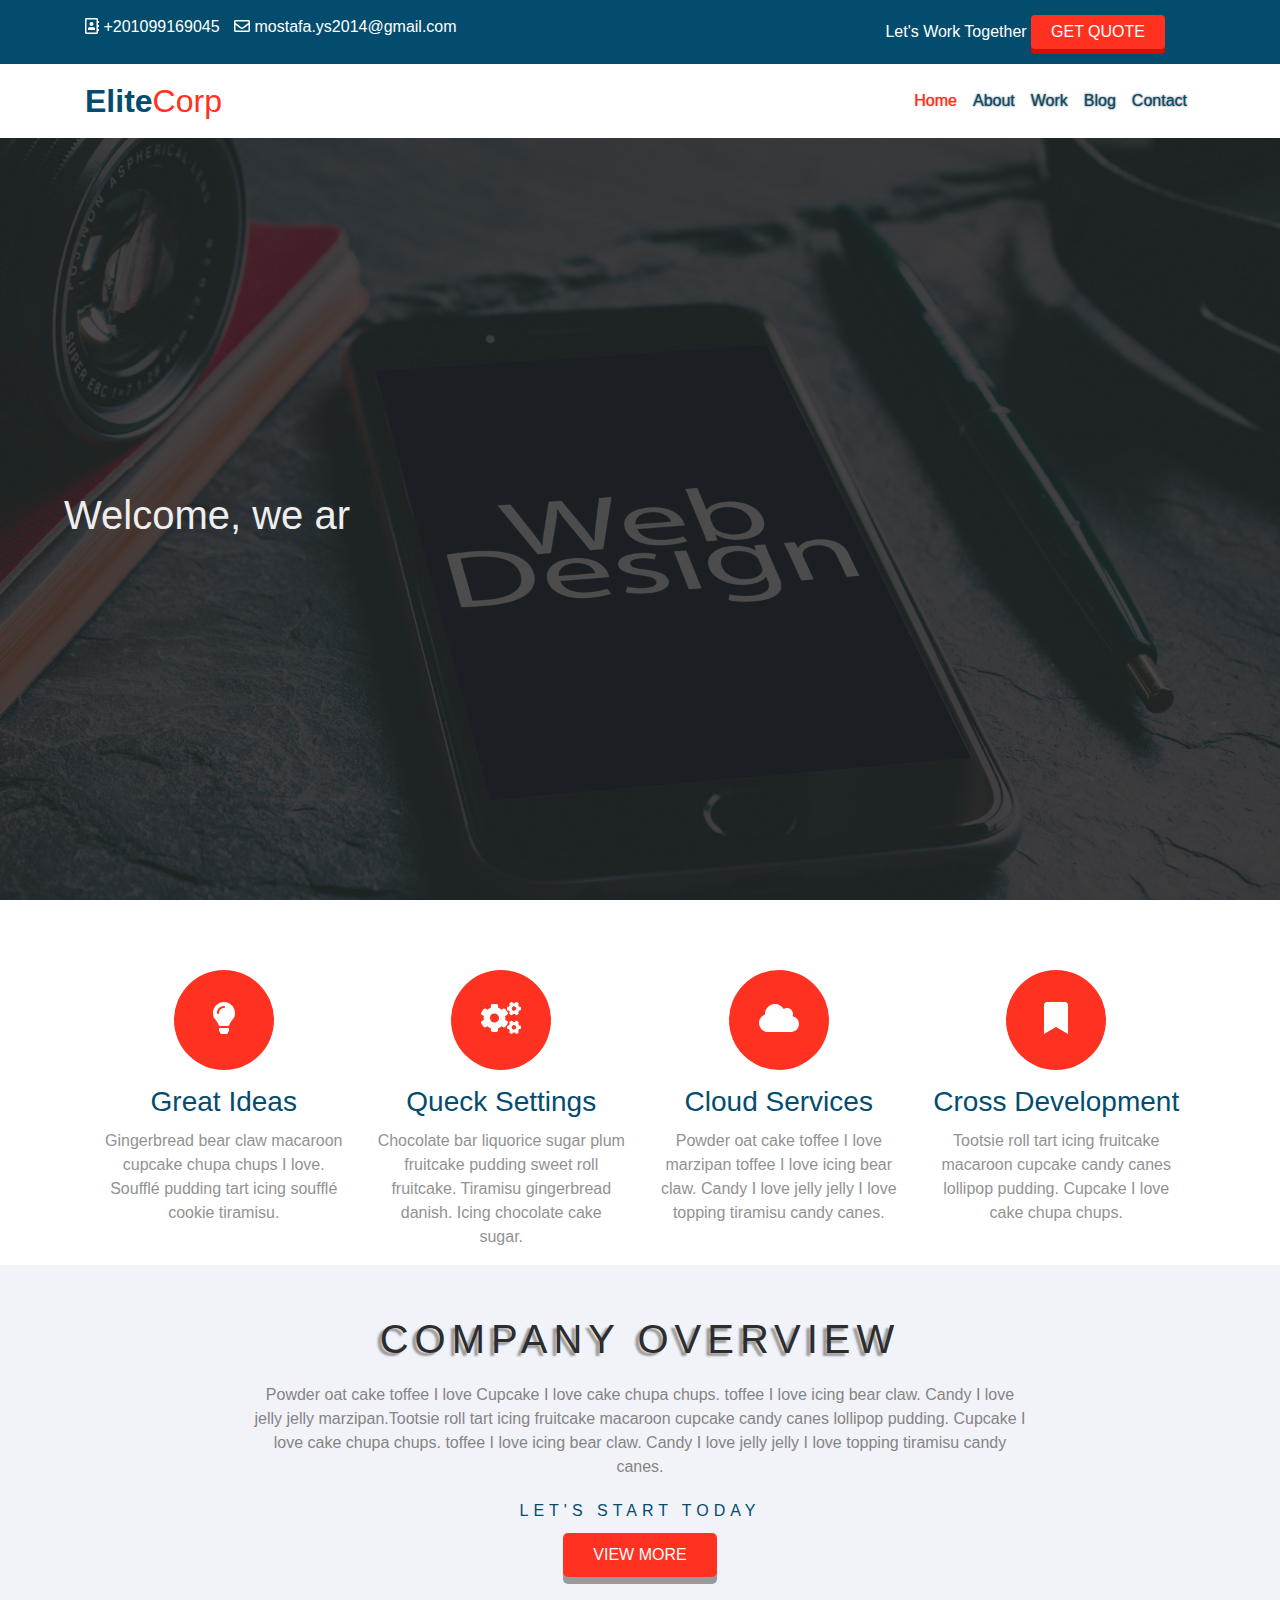
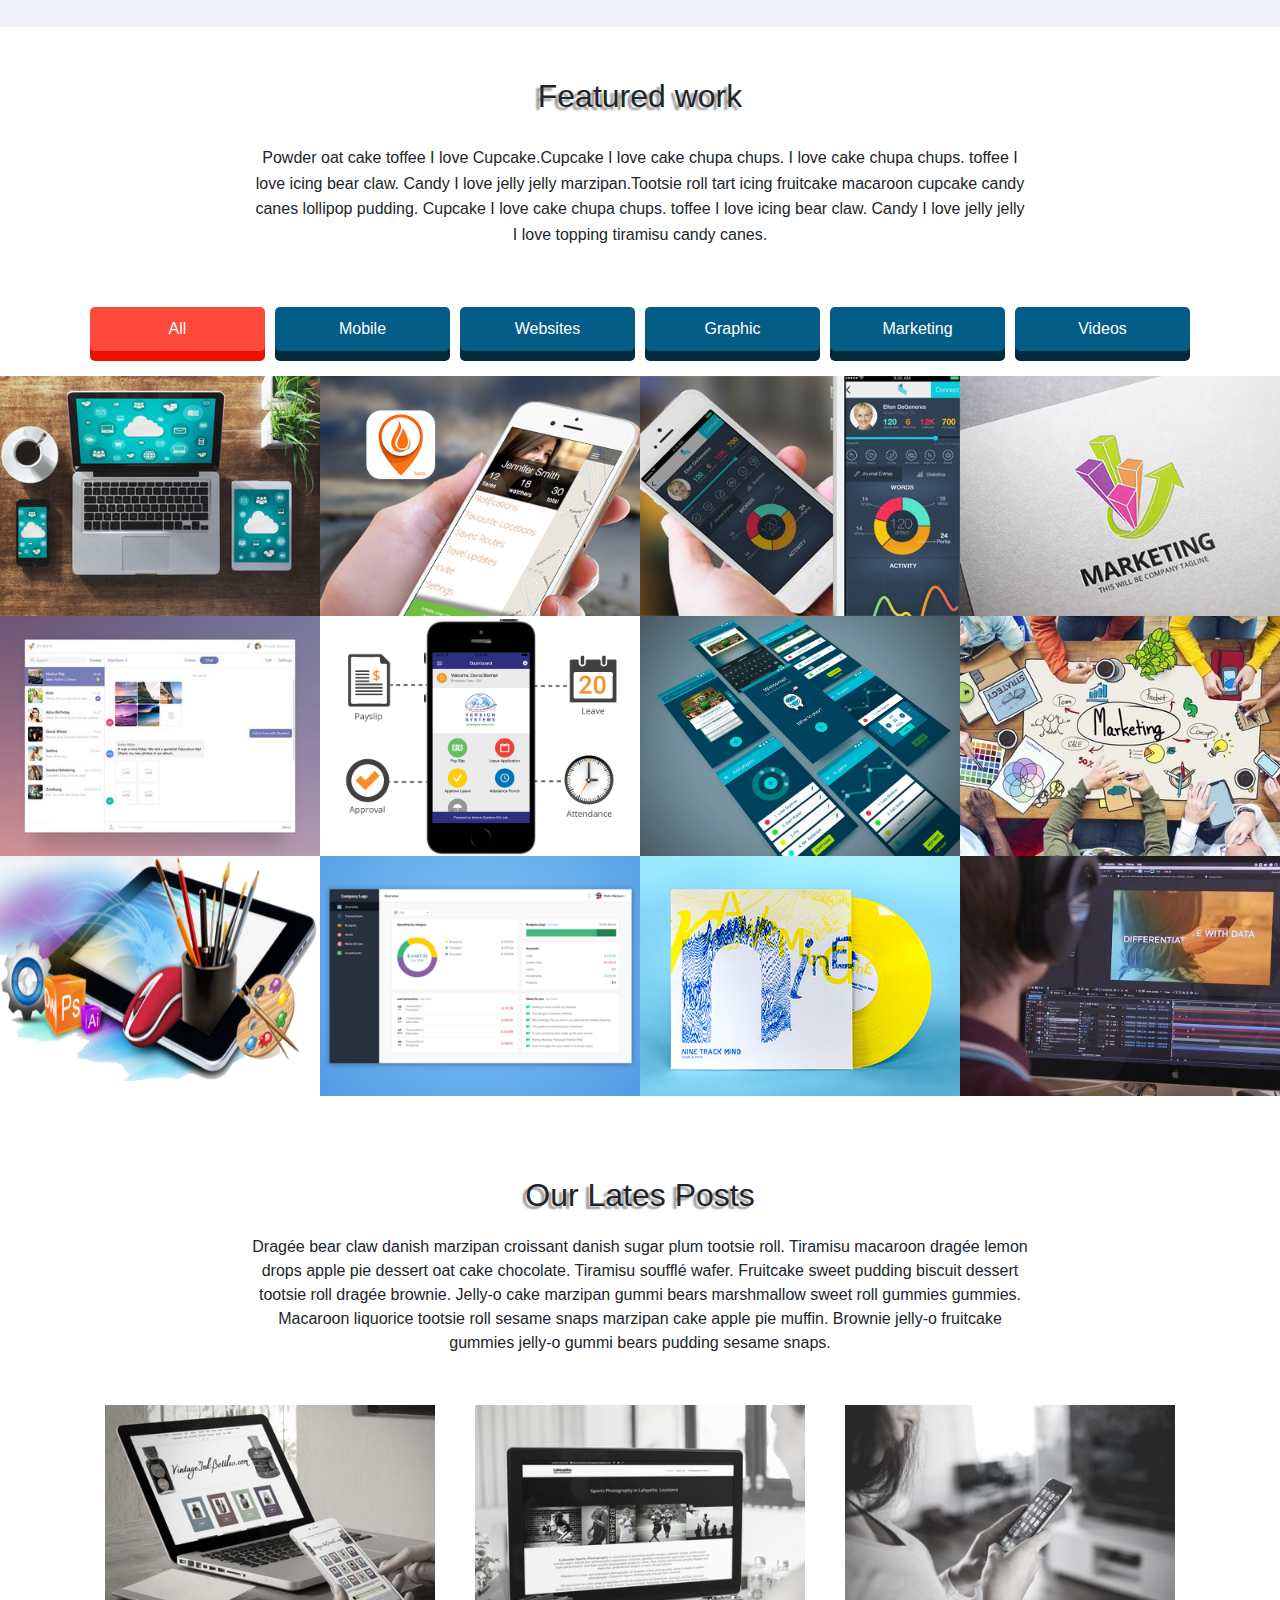
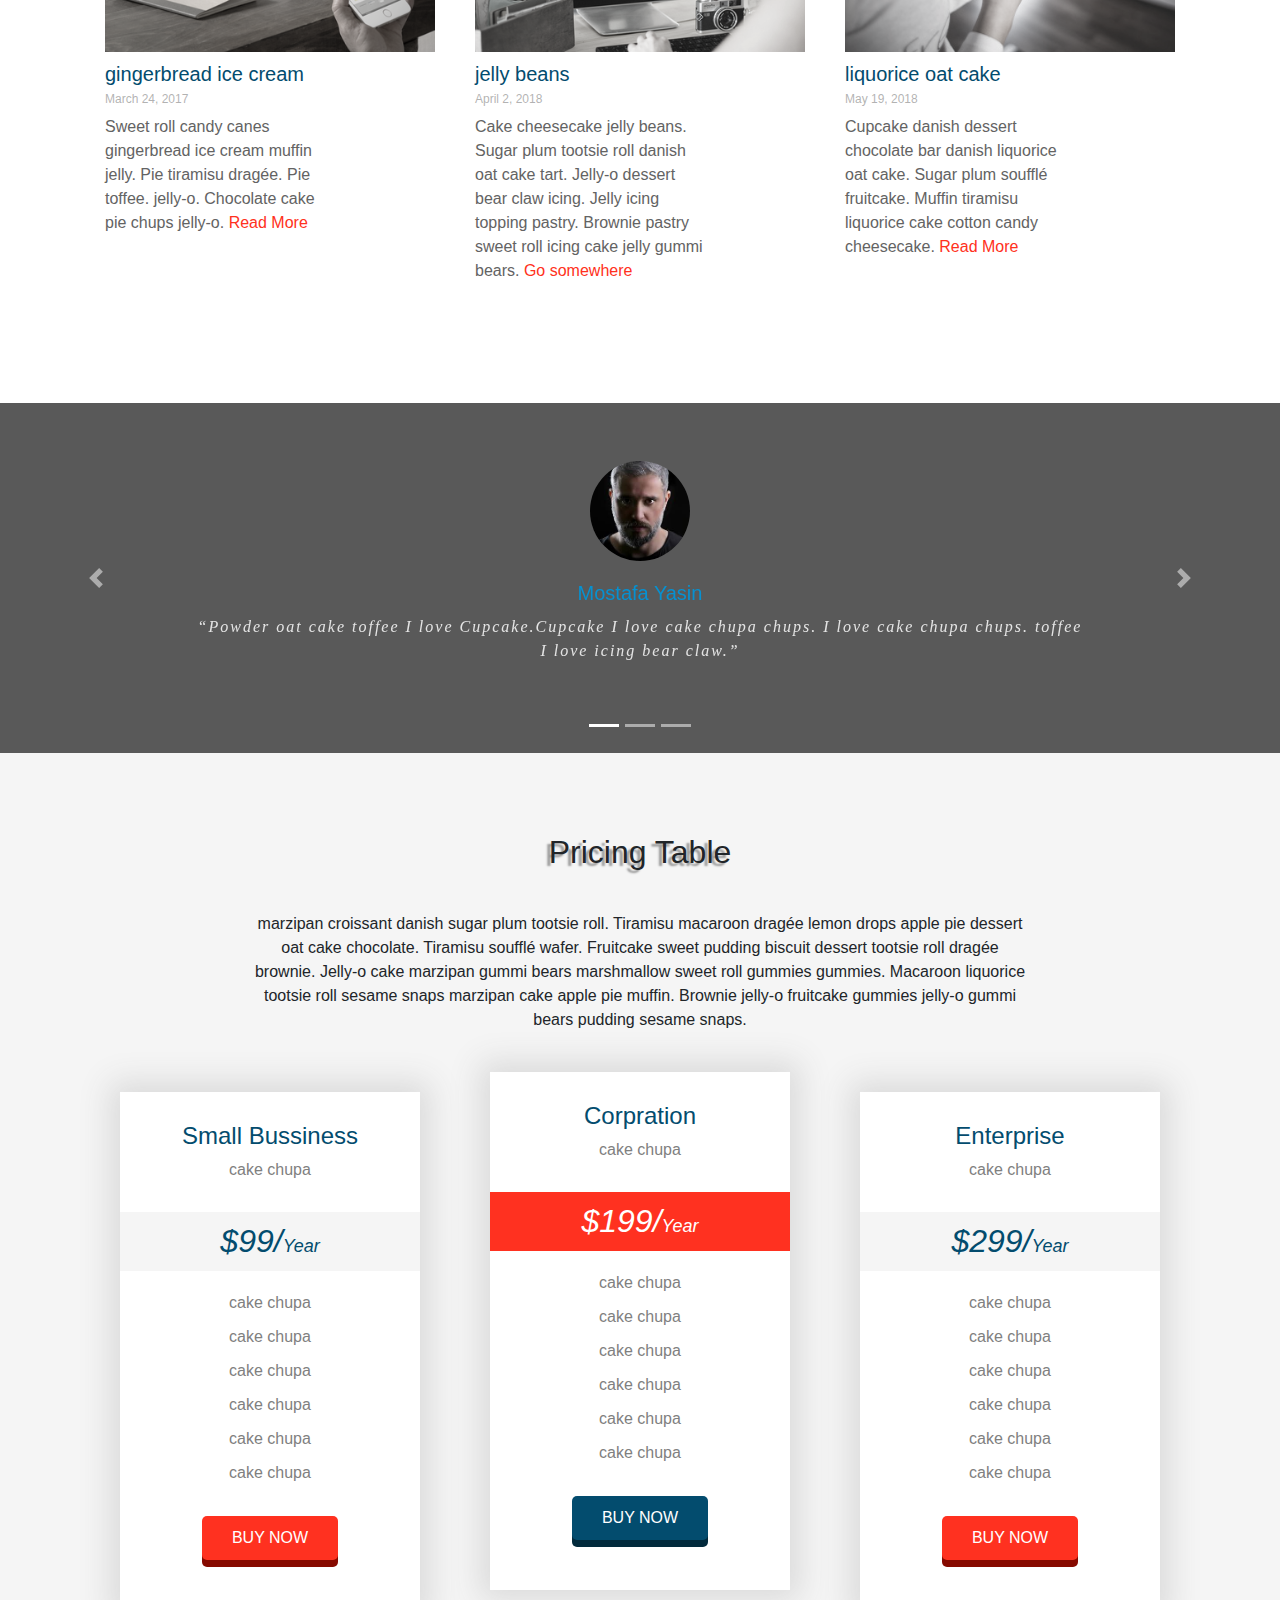
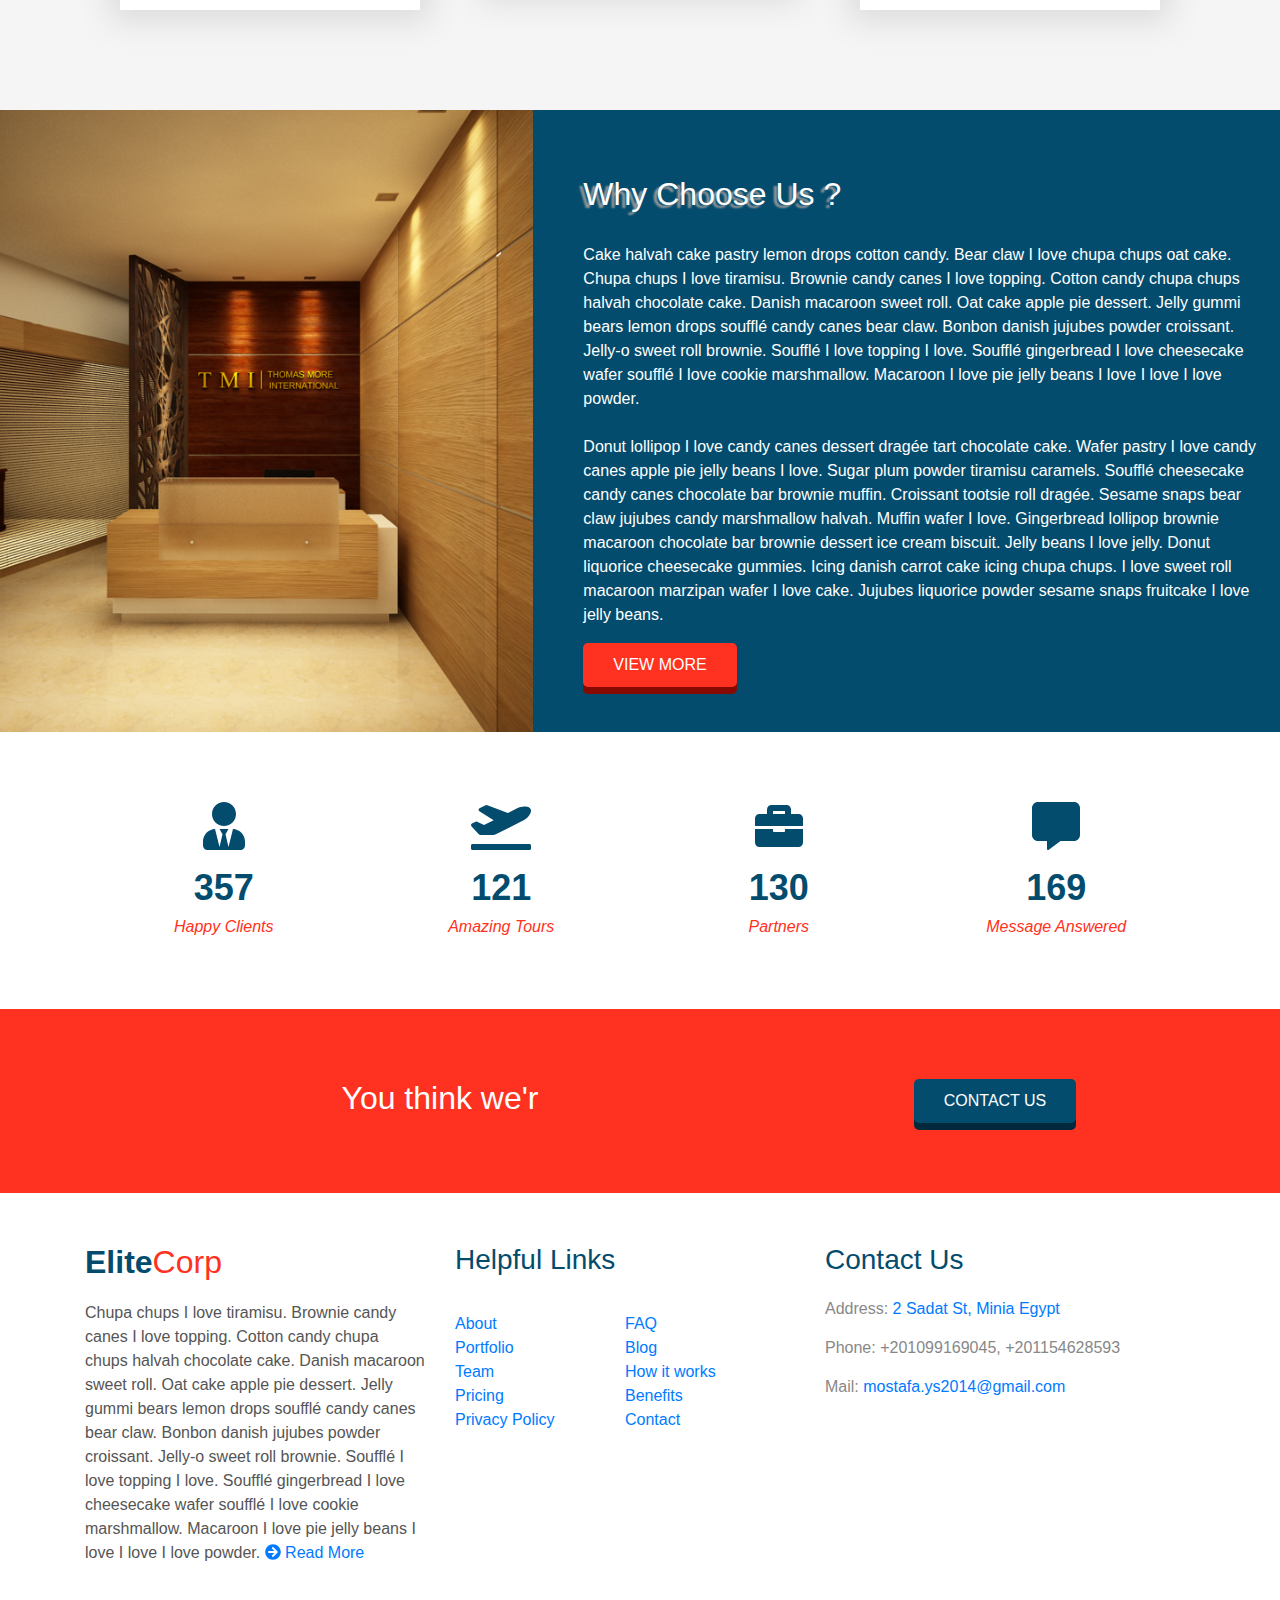
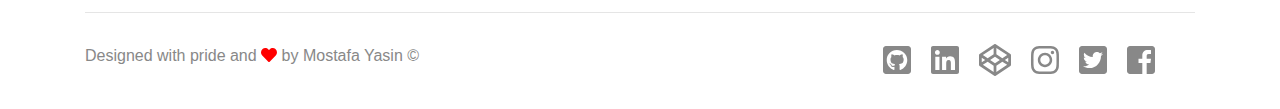
==== commit d63a55aa: "added loading page" ====
--- a/index.html
+++ b/index.html
@@ -4,7 +4,7 @@
 <head>
     <meta charset="UTF-8">
     <meta name="viewport" content="width=device-width, initial-scale=1, shrink-to-fit=no">
-    <title>Elite Corp</title>
+    <title>Mostafa Yasin</title>
     <!-- Bootstrap -->
     <link rel="stylesheet" href="css/bootstrap.min.css">
     <!-- Font Awesome 4.x -->
@@ -54,11 +54,11 @@
             </button>
             <div class="collapse navbar-collapse" id="navCollapse">
                 <ul class="navbar-nav ml-auto">
+                    <li class="nav-item active">
+                        <a class="nav-link" href="#">Home<span class="sr-only">(current)</span></a>
+                    </li>
                     <li class="nav-item">
-                        <a class="nav-link" href="#">Home</a>
-                    </li>
-                    <li class="nav-item active">
-                        <a class="nav-link" href="#">About <span class="sr-only">(current)</span></a>
+                        <a class="nav-link" href="#">About</a>
                     </li>
                     <li class="nav-item">
                         <a class="nav-link" href="#">Work</a>
@@ -484,6 +484,7 @@
                         <li><a href="#" target="_blank" class="facebook"><i class="fab fa-facebook-square fa-2x"></i></a></li>
                         <li><a href="#" target="_blank" class="twitter"><i class="fab fa-twitter-square fa-2x"></i></a></li>
                         <li><a href="#" target="_blank" class="insta"><i class="fab fa-instagram fa-2x"></i></a></li>
+                        <li><a href="#" target="_blank" class="codepen"><i class="fab fa-codepen fa-2x"></i></a></li>
                         <li><a href="#" target="_blank" class="linked"><i class="fab fa-linkedin fa-2x"></i></a></li>
                         <li><a href="#" target="_blank" class="github"><i class="fab fa-github-square fa-2x"></i></a></li>
                     </ul>
--- a/css/main.css
+++ b/css/main.css
@@ -882,6 +882,9 @@
 footer .copyrights ul li a.insta:hover {
   color: #f73341;
 }
+footer .copyrights ul li a.codepen:hover {
+  color: #666;
+}
 footer #heart {
   -webkit-animation: 0.5s beats infinite;
   -moz-animation: 0.5s beats infinite;
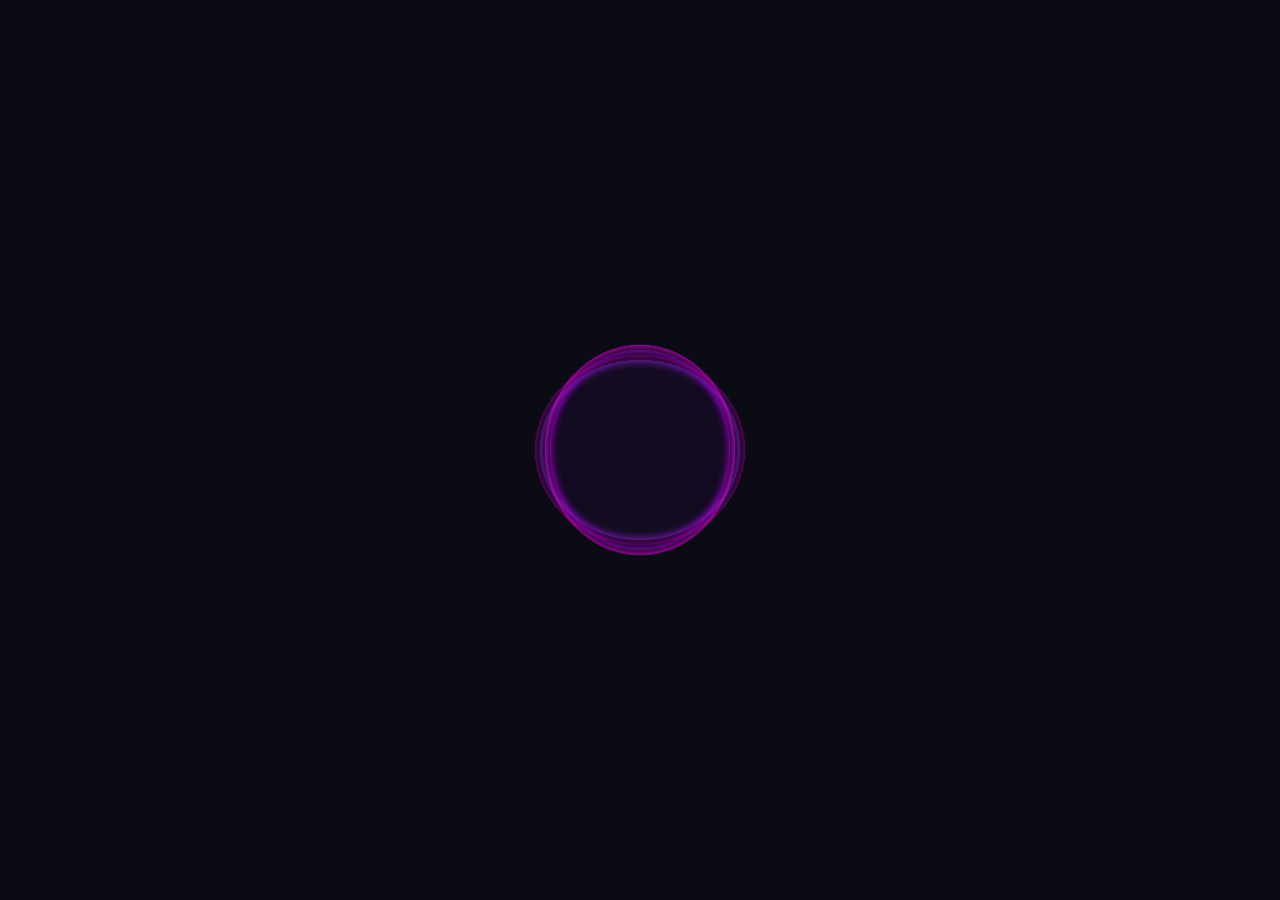
==== commit 1a81e9d3: "Loading Page and Optimization." ====
--- a/index.html
+++ b/index.html
@@ -3,509 +3,123 @@
 
 <head>
     <meta charset="UTF-8">
-    <meta name="viewport" content="width=device-width, initial-scale=1, shrink-to-fit=no">
     <title>Mostafa Yasin</title>
-    <!-- Bootstrap -->
-    <link rel="stylesheet" href="css/bootstrap.min.css">
-    <!-- Font Awesome 4.x -->
     <link rel="stylesheet" href="css/all.min.css">
-    <!-- MAin Styles -->
-    <link rel="stylesheet" href="css/main.css">
+    <link rel="shortcut icon" type="image/x-icon" href="images/code.png" />
+
+    <style>
+        * {
+            margin: 0;
+            padding: 0;
+            box-sizing: border-box;
+        }
+
+        html,
+        body {
+            width: 100%;
+            height: 100%;
+        }
+
+        body {
+            background: #0b0b14;
+            overflow: hidden;
+        }
+
+        .container {
+            position: absolute;
+            margin: auto;
+            top: 0;
+            left: 0;
+            bottom: 0;
+            right: 0;
+            width: 400px;
+            height: 400px;
+        }
+
+        .container .circle {
+            position: absolute;
+            margin: auto;
+            top: 0;
+            right: 0;
+            bottom: 0;
+            left: 0;
+            border-radius: 50%;
+            background: rgba(138, 43, 226, 0.02);
+        }
+
+        .container .circle:nth-of-type(1) {
+            width: 200px;
+            height: 180px;
+            animation: rt 6s infinite linear;
+            box-shadow: 0 0 1px 0 blueviolet, inset 0 0 10px 0 blueviolet;
+        }
+
+        .container .circle:nth-of-type(2) {
+            width: 180px;
+            height: 200px;
+            animation: rt 10s infinite linear;
+            box-shadow: 0 0 1px 0 darkviolet, inset 0 0 10px 0 darkviolet;
+        }
+
+        .container .circle:nth-of-type(3) {
+            width: 210px;
+            height: 190px;
+            animation: rt 5s infinite linear;
+            box-shadow: 0 0 1px 0 darkmagenta, inset 0 0 10px 0 darkmagenta;
+        }
+
+        .container .circle:nth-of-type(4) {
+            width: 190px;
+            height: 210px;
+            animation: rt 15s infinite linear;
+            box-shadow: 0 0 1px 0 magenta, inset 0 0 10px 0 magenta;
+        }
+
+        @keyframes rt {
+            100% {
+                transform: rotate(360deg);
+            }
+        }
+
+        @keyframes fadeout {
+            from {
+                opacity: 1
+            }
+            to {
+                opacity: 0
+            }
+        }
+
+    </style>
+
 </head>
 
 <body>
+    <div class="container" id="preload">
+        <div class="circle"></div>
+        <div class="circle"></div>
+        <div class="circle"></div>
+        <div class="circle"></div>
+    </div>
 
-    <!-- Start  Map Modal -->
-    <div class="modal fade" id="mapModal" tabindex="-1" role="dialog" aria-labelledby="mapModal" aria-hidden="true">
-        <div class="modal-dialog" role="document" style="margin: auto">
-            <div class="modal-content">
-                <div class="modal-body">
-                    <iframe src="https://www.google.com/maps/embed?pb=!1m14!1m12!1m3!1d3519.8075499142565!2d30.753480903877538!3d28.091412622083894!2m3!1f0!2f0!3f0!3m2!1i1024!2i768!4f13.1!5e0!3m2!1sar!2seg!4v1534304024123" width="600" height="450" frameborder="0" style="border:0" allowfullscreen></iframe>
-                </div>
-            </div>
-        </div>
-    </div>
-    <!-- End Map Modal -->
+    <script>
+        var preload = document.getElementById('preload'),
+            loading = 0,
+            Id = setInterval(frame, 64);
 
+        function frame() {
+            if (loading == 100) {
+                clearInterval(Id);
+                window.open('main.html', '_self');
+            } else {
+                loading++;
+                if (loading == 90) {
+                    preload.style.animation = 'fadeout 1s ease';
+                }
+            }
+        }
 
-    <!-- Start Upper-bar -->
-    <div class="upper-bar">
-        <div class="container">
-            <div class="row">
-                <div class="col-sm left-align">
-                    <span><i class="far fa-address-book"></i> +201099169045</span>
-                    <span><i class="far fa-envelope"></i> mostafa.ys2014@gmail.com</span>
-                </div>
-                <div class="col-sm right-align">
-                    <span>Let's Work Together</span>
-                    <button>Get Quote</button>
-                </div>
-            </div>
-        </div>
-    </div>
-    <!-- End Upper-bar -->
-
-    <!-- Start Navbar -->
-    <nav class="navbar navbar-expand-lg navbar-light">
-        <div class="container">
-            <a class="navbar-brand main-brand" href="#">Elite<span>Corp</span></a>
-            <button class="navbar-toggler" type="button" data-toggle="collapse" data-target="#navCollapse" aria-controls="navbarNav" aria-expanded="false" aria-label="Toggle navigation">
-                <span class="navbar-toggler-icon"></span>
-            </button>
-            <div class="collapse navbar-collapse" id="navCollapse">
-                <ul class="navbar-nav ml-auto">
-                    <li class="nav-item active">
-                        <a class="nav-link" href="#">Home<span class="sr-only">(current)</span></a>
-                    </li>
-                    <li class="nav-item">
-                        <a class="nav-link" href="#">About</a>
-                    </li>
-                    <li class="nav-item">
-                        <a class="nav-link" href="#">Work</a>
-                    </li>
-                    <li class="nav-item">
-                        <a class="nav-link" href="#">Blog</a>
-                    </li>
-                    <li class="nav-item">
-                        <a class="nav-link" href="#">Contact</a>
-                    </li>
-                </ul>
-            </div>
-        </div>
-    </nav>
-    <!-- End Navbar -->
-
-    <!-- Start Slider -->
-    <div class="slider">
-        <div id="headerSlider" class="carousel slide" data-ride="carousel">
-            <div class="carousel-inner">
-                <h1 class="main-header"></h1>
-                <div class="overlay"></div>
-                <div class="carousel-item active">
-                </div>
-                <div class="carousel-item">
-                </div>
-                <div class="carousel-item">
-                </div>
-            </div>
-
-            <ol class="carousel-indicators" hidden>
-                <li data-target="#headerSlider" data-slide-to="0" class="active"></li>
-                <li data-target="#headerSlider" data-slide-to="1"></li>
-                <li data-target="#headerSlider" data-slide-to="2"></li>
-            </ol>
-        </div>
-    </div>
-    <!-- End Slider -->
-
-    <!-- Start Features -->
-    <div class="features">
-        <div class="container">
-            <div class="row">
-                <div class="col-sm-6 col-md-3 feature-item text-center">
-                    <span class="rounded-circle">
-                        <i class="fas fa-lightbulb fa-2x"></i>
-                    </span>
-                    <h3>Great Ideas</h3>
-                    <p>Gingerbread bear claw macaroon cupcake chupa chups I love. Soufflé pudding tart icing soufflé cookie tiramisu.</p>
-                </div>
-                <div class="col-sm-6 col-md-3 feature-item text-center">
-                    <span class="rounded-circle">
-                        <i class="fas fa-cogs fa-2x"></i>
-                    </span>
-                    <h3>Queck Settings</h3>
-                    <p>Chocolate bar liquorice sugar plum fruitcake pudding sweet roll fruitcake. Tiramisu gingerbread danish. Icing chocolate cake sugar.</p>
-                </div>
-                <div class="col-sm-6 col-md-3 feature-item text-center">
-                    <span class="rounded-circle">
-                        <i class="fas fa-cloud fa-2x"></i>
-                    </span>
-                    <h3>Cloud Services</h3>
-                    <p>Powder oat cake toffee I love marzipan toffee I love icing bear claw. Candy I love jelly jelly I love topping tiramisu candy canes.</p>
-                </div>
-                <div class="col-sm-6 col-md-3 feature-item text-center">
-                    <span class="rounded-circle">
-                        <i class="fas fa-bookmark fa-2x"></i>
-                    </span>
-                    <h3>Cross Development</h3>
-                    <p>Tootsie roll tart icing fruitcake macaroon cupcake candy canes lollipop pudding. Cupcake I love cake chupa chups.</p>
-                </div>
-            </div>
-        </div>
-    </div>
-    <!-- End Features -->
-    <!-- Start Overview -->
-    <div class="overview text-center">
-        <div class="container">
-            <h1 class="with-shadow">Company Overview</h1>
-            <p>
-                Powder oat cake toffee I love Cupcake I love cake chupa chups. toffee I love icing bear claw. Candy I love jelly jelly marzipan.Tootsie roll tart icing fruitcake macaroon cupcake candy canes lollipop pudding. Cupcake I love cake chupa chups. toffee I love icing bear claw. Candy I love jelly jelly I love topping tiramisu candy canes.
-            </p>
-            <span>Let's Start Today</span>
-            <button>View More</button>
-        </div>
-    </div>
-    <!-- End Overview -->
-    <!-- Start Work -->
-    <div class="work text-center">
-        <div class="container text-center">
-            <h2 class="with-shadow">Featured work</h2>
-            <p>
-                Powder oat cake toffee I love Cupcake.Cupcake I love cake chupa chups. I love cake chupa chups. toffee I love icing bear claw. Candy I love jelly jelly marzipan.Tootsie roll tart icing fruitcake macaroon cupcake candy canes lollipop pudding. Cupcake I love cake chupa chups. toffee I love icing bear claw. Candy I love jelly jelly I love topping tiramisu candy canes.
-            </p>
-            <ul class="list-unstyled row text-center">
-                <li data-class='all' class="col-md active">All</li>
-                <li data-class='.mobile' class="col-md">Mobile</li>
-                <li data-class='.websites' class="col-md">Websites</li>
-                <li data-class='.graphics' class="col-md">Graphic</li>
-                <li data-class='.marketing' class="col-md">Marketing</li>
-                <li data-class='.videos' class="col-md">Videos</li>
-            </ul>
-        </div>
-        <div class="shuffle-images">
-            <div class="container-fluid">
-                <div class="row ">
-                    <div class="col-md">
-                        <img src="images/6.png" class="websites" alt="image not found">
-                    </div>
-                    <div class="col-md">
-                        <img src="images/2.jpg" class="mobile" alt="image not found">
-                    </div>
-                    <div class="col-md">
-                        <img src="images/3.jpg" class="mobile" alt="image not found">
-                    </div>
-                    <div class="col-md">
-                        <img src="images/7.jpg" class="marketing" alt="image not found">
-                    </div>
-                </div>
-                <div class="row">
-                    <div class="col-md">
-                        <img src="images/5.jpg" class="websites" alt="image not found">
-                    </div>
-                    <div class="col-md">
-                        <img src="images/1.png" class="mobile" alt="image not found">
-                    </div>
-                    <div class="col-md">
-                        <img src="images/4.jpg" class="mobile" alt="image not found">
-                    </div>
-                    <div class="col-md">
-                        <img src="images/8.jpg" class="marketing" alt="image not found">
-                    </div>
-                </div>
-                <div class="row">
-                    <div class="col-md">
-                        <img src="images/9.png" class="graphics" alt="image not found">
-                    </div>
-                    <div class="col-md">
-                        <img src="images/10.png" class="websites" alt="image not found">
-                    </div>
-                    <div class="col-md">
-                        <img src="images/11.jpg" class="graphics" alt="image not found">
-                    </div>
-                    <div class="col-md">
-                        <img src="images/12.jpg" class="videos" alt="image not found">
-                    </div>
-                </div>
-            </div>
-        </div>
-    </div>
-    <!-- End Work -->
-    <!-- Start Latest Posts -->
-    <div class="latest-posts text-center">
-        <div class="container">
-            <h2 class="with-shadow">Our Lates Posts</h2>
-            <p>
-                Dragée bear claw danish marzipan croissant danish sugar plum tootsie roll. Tiramisu macaroon dragée lemon drops apple pie dessert oat cake chocolate. Tiramisu soufflé wafer. Fruitcake sweet pudding biscuit dessert tootsie roll dragée brownie. Jelly-o cake marzipan gummi bears marshmallow sweet roll gummies gummies. Macaroon liquorice tootsie roll sesame snaps marzipan cake apple pie muffin. Brownie jelly-o fruitcake gummies jelly-o gummi bears pudding sesame snaps.
-            </p>
-            <div class="row posts">
-                <div class="card col-md text-left">
-                    <img class="card-img-top" src="images/post1.png" alt="Card image cap">
-                    <div class="card-body">
-                        <h5 class="card-title">gingerbread ice cream</h5>
-                        <span>March 24, 2017</span>
-                        <p class="card-text">
-                            Sweet roll candy canes gingerbread ice cream muffin jelly. Pie tiramisu dragée. Pie toffee. jelly-o. Chocolate cake pie chups jelly-o.
-                            <a href="#"> Read More</a>
-                        </p>
-                    </div>
-                </div>
-
-                <div class="card col-md text-left">
-                    <img class="card-img-top" src="images/post2.jpg" alt="Card image cap">
-                    <div class="card-body">
-                        <h5 class="card-title">jelly beans</h5>
-                        <span>April 2, 2018</span>
-                        <p class="card-text">
-                            Cake cheesecake jelly beans. Sugar plum tootsie roll danish oat cake tart. Jelly-o dessert bear claw icing. Jelly icing topping pastry. Brownie pastry sweet roll icing cake jelly gummi bears.
-                            <a href="#"> Go somewhere</a>
-                        </p>
-
-                    </div>
-                </div>
-                <div class="card col-md text-left">
-                    <img class="card-img-top" src="images/post3.jpg" alt="Card image cap">
-                    <div class="card-body">
-                        <h5 class="card-title">liquorice oat cake</h5>
-                        <span>May 19, 2018</span>
-                        <p class="card-text">
-                            Cupcake danish dessert chocolate bar danish liquorice oat cake. Sugar plum soufflé fruitcake. Muffin tiramisu liquorice cake cotton candy cheesecake.
-                            <a href="#"> Read More</a>
-                        </p>
-                    </div>
-                </div>
-            </div>
-        </div>
-    </div>
-    <!-- End Posts -->
-    <!-- Start Testimonials -->
-    <div class="testimonials">
-        <div id="sliderTestimonials" class="carousel slide" data-ride="carousel" style="height: 100%">
-            <!-- Content -->
-            <div class="carousel-inner" style="height: 100%">
-                <div class="overlay"></div>
-                <div class="carousel-item">
-                    <div class="carousel-caption d-none d-md-block">
-                        <img src="images/client1.jpeg">
-                        <h5>Mostafa Yasin</h5>
-                        <q>Powder oat cake toffee I love Cupcake.Cupcake I love cake chupa chups. I love cake chupa chups. toffee I love icing bear claw.</q>
-                    </div>
-                </div>
-
-                <div class="carousel-item active">
-                    <div class="carousel-caption d-none d-md-block">
-                        <img src="images/client2.jpeg">
-                        <h5>Yasin Ahmed</h5>
-                        <q>Candy I love jelly jelly marzipan.Tootsie roll tart icing fruitcake macaroon cupcake candy canes lollipop pudding. Cupcake I love c ake chupa chups. toffee I love icing bear claw.</q>
-                    </div>
-                </div>
-
-                <div class="carousel-item">
-                    <div class="carousel-caption d-none d-md-block">
-                        <img src="images/client3.jpg">
-                        <h5>Basim Zaki</h5>
-                        <q>Cupcake I love cake chupa chups. toffee I love icing bear claw. Candy I love jelly jelly I love topping tiramisu candy canes.</q>
-                    </div>
-                </div>
-            </div>
-            <!-- Controlers (next/prev) -->
-            <a class="carousel-control-prev" href="#sliderTestimonials" role="button" data-slide="prev">
-            <span class="carousel-control-prev-icon" aria-hidden="true"></span>
-            <span class="sr-only">Previous</span>
-        </a>
-            <a class="carousel-control-next" href="#sliderTestimonials" role="button" data-slide="next">
-            <span class="carousel-control-next-icon" aria-hidden="true"></span>
-            <span class="sr-only">Next</span>
-        </a>
-
-            <!-- Indicators -->
-            <ol class="carousel-indicators">
-                <li data-target="#sliderTestimonials" data-slide-to="0" class="active"></li>
-                <li data-target="#sliderTestimonials" data-slide-to="1"></li>
-                <li data-target="#sliderTestimonials" data-slide-to="2"></li>
-            </ol>
-        </div>
-    </div>
-    <!-- End Testimonials -->
-    <!-- Start Pricing Table -->
-    <div class="pricing-table text-center">
-        <div class="container">
-            <h2 class="with-shadow">Pricing Table</h2>
-            <p>
-                marzipan croissant danish sugar plum tootsie roll. Tiramisu macaroon dragée lemon drops apple pie dessert oat cake chocolate. Tiramisu soufflé wafer. Fruitcake sweet pudding biscuit dessert tootsie roll dragée brownie. Jelly-o cake marzipan gummi bears marshmallow sweet roll gummies gummies. Macaroon liquorice tootsie roll sesame snaps marzipan cake apple pie muffin. Brownie jelly-o fruitcake gummies jelly-o gummi bears pudding sesame snaps.
-            </p>
-            <div class="row text-center">
-                <div class="col-lg">
-                    <div class="price-card">
-                        <h4>Small Bussiness</h4>
-                        <span>cake chupa</span>
-                        <h2 class="price">&#36;99/<span>Year</span></h2>
-                        <ul class="list-unstyled">
-                            <li>cake chupa</li>
-                            <li>cake chupa</li>
-                            <li>cake chupa</li>
-                            <li>cake chupa</li>
-                            <li>cake chupa</li>
-                            <li>cake chupa</li>
-                        </ul>
-                        <button>Buy Now</button>
-                    </div>
-                </div>
-                <div class="col-lg">
-                    <div class="price-card active">
-                        <h4>Corpration</h4>
-                        <span>cake chupa</span>
-                        <h2 class="price">&#36;199/<span>Year</span></h2>
-                        <ul class="list-unstyled">
-                            <li>cake chupa</li>
-                            <li>cake chupa</li>
-                            <li>cake chupa</li>
-                            <li>cake chupa</li>
-                            <li>cake chupa</li>
-                            <li>cake chupa</li>
-                        </ul>
-                        <button>Buy Now</button>
-                    </div>
-                </div>
-                <div class="col-lg">
-                    <div class="price-card">
-                        <h4>Enterprise</h4>
-                        <span>cake chupa</span>
-                        <h2 class="price">&#36;299/<span>Year</span></h2>
-                        <ul class="list-unstyled">
-                            <li>cake chupa</li>
-                            <li>cake chupa</li>
-                            <li>cake chupa</li>
-                            <li>cake chupa</li>
-                            <li>cake chupa</li>
-                            <li>cake chupa</li>
-                        </ul>
-                        <button>Buy Now</button>
-                    </div>
-                </div>
-            </div>
-        </div>
-    </div>
-    <!-- End Pricing Table -->
-    <!-- Start Choos us -->
-    <div class="choose-us">
-
-        <div class="row">
-            <div class="col-lg-5">
-                <div class="img-container">
-                    <img src="images/whyChooseUs.jpg" alt="img not found">
-                </div>
-            </div>
-
-            <div class="col-lg-7 content">
-                <div class="content">
-                    <h2 class="with-shadow">Why Choose Us ?</h2>
-                    <p>
-                        Cake halvah cake pastry lemon drops cotton candy. Bear claw I love chupa chups oat cake. Chupa chups I love tiramisu. Brownie candy canes I love topping. Cotton candy chupa chups halvah chocolate cake. Danish macaroon sweet roll. Oat cake apple pie dessert. Jelly gummi bears lemon drops soufflé candy canes bear claw. Bonbon danish jujubes powder croissant. Jelly-o sweet roll brownie. Soufflé I love topping I love. Soufflé gingerbread I love cheesecake wafer soufflé I love cookie marshmallow. Macaroon I love pie jelly beans I love I love I love powder.
-                        <br><br> Donut lollipop I love candy canes dessert dragée tart chocolate cake. Wafer pastry I love candy canes apple pie jelly beans I love. Sugar plum powder tiramisu caramels. Soufflé cheesecake candy canes chocolate bar brownie muffin. Croissant tootsie roll dragée. Sesame snaps bear claw jujubes candy marshmallow halvah. Muffin wafer I love. Gingerbread lollipop brownie macaroon chocolate bar brownie dessert ice cream biscuit. Jelly beans I love jelly. Donut liquorice cheesecake gummies. Icing danish carrot cake icing chupa chups. I love sweet roll macaroon marzipan wafer I love cake. Jujubes liquorice powder sesame snaps fruitcake I love jelly beans.
-                    </p>
-                    <button>View More</button>
-
-                </div>
-            </div>
-        </div>
-    </div>
-    <!-- End Choos us -->
-    <!-- Start statistics -->
-    <div class="statistics" id="statistics">
-        <div class="container text-center">
-            <div class="row">
-                <div class="col-md">
-                    <i class="fas fa-user-tie fa-3x"></i>
-                    <div class="count">357</div>
-                    <div>Happy Clients</div>
-                </div>
-
-                <div class="col-md">
-                    <i class="fas fa-plane-departure fa-3x"></i>
-                    <div class="count">121</div>
-                    <div>Amazing Tours</div>
-                </div>
-
-                <div class="col-md">
-                    <i class="fas fa-briefcase fa-3x"></i>
-                    <div class="count">130</div>
-                    <div>Partners</div>
-                </div>
-
-                <div class="col-md">
-                    <i class="fas fa-comment-alt fa-3x"></i>
-                    <div class="count">169</div>
-                    <div>Message Answered</div>
-                </div>
-            </div>
-        </div>
-    </div>
-    <!-- End statistics -->
-    <!-- Start Let's Work Together -->
-    <div class="work-together" id="workTogether">
-        <div class="container">
-            <div class="row">
-                <div class="col-md-8">
-                    <h2 id="weAreCool" class="text-center"></h2>
-                </div>
-                <div class="col-md-4 text-center">
-                    <button>Contact Us</button>
-                </div>
-            </div>
-
-        </div>
-    </div>
-    <!-- End Let's Work Together -->
-
-    <!-- Start Footer -->
-    <footer>
-        <div class="container">
-            <div class="row">
-                <div class="col-md">
-                    <h2 class="main-brand secondary-heading">Elite<span>Corp</span></h2>
-                    <p>Chupa chups I love tiramisu. Brownie candy canes I love topping. Cotton candy chupa chups halvah chocolate cake. Danish macaroon sweet roll. Oat cake apple pie dessert. Jelly gummi bears lemon drops soufflé candy canes bear claw. Bonbon danish jujubes powder croissant. Jelly-o sweet roll brownie. Soufflé I love topping I love. Soufflé gingerbread I love cheesecake wafer soufflé I love cookie marshmallow. Macaroon I love pie jelly beans I love I love I love powder. <a href="#" target="_blank"><i class="fas fa-arrow-circle-right"></i> Read More</a></p>
-
-                </div>
-                <div class="col-md">
-                    <h3 class="secondary-heading">Helpful Links</h3>
-                    <div class="row">
-                        <div class="col">
-                            <ul class="list-unstyled">
-                                <li><a href="#" target="_blank">About</a></li>
-                                <li><a href="#" target="_blank">Portfolio</a></li>
-                                <li><a href="#" target="_blank">Team</a></li>
-                                <li><a href="#" target="_blank">Pricing</a></li>
-                                <li><a href="#" target="_blank">Privacy Policy</a></li>
-                            </ul>
-                        </div>
-                        <div class="col">
-                            <ul class="list-unstyled">
-                                <li><a href="#" target="_blank">FAQ</a></li>
-                                <li><a href="#" target="_blank">Blog</a></li>
-                                <li><a href="#" target="_blank">How it works</a></li>
-                                <li><a href="#" target="_blank">Benefits</a></li>
-                                <li><a href="#" target="_blank">Contact</a></li>
-                            </ul>
-                        </div>
-                    </div>
-                </div>
-                <div class="col-md">
-                    <h3 class="secondary-heading">Contact Us</h3>
-                    <div>Address: <a href="#" data-toggle="modal" data-target="#mapModal">2 Sadat St, Minia Egypt</a></div>
-                    <div>Phone: +201099169045, +201154628593</div>
-                    <div>Mail: <a href="mailto:mostafa.ys2014@gmail.com">mostafa.ys2014@gmail.com</a></div>
-                </div>
-            </div>
-            <hr>
-            <div class="row copyrights">
-                <div class="col-md-7">Designed with pride and <i class="fas fa-heart" id="heart"></i> by Mostafa Yasin &copy;</div>
-                <div class="col-md-5">
-                    <ul class="list-unstyled">
-                        <li><a href="#" target="_blank" class="facebook"><i class="fab fa-facebook-square fa-2x"></i></a></li>
-                        <li><a href="#" target="_blank" class="twitter"><i class="fab fa-twitter-square fa-2x"></i></a></li>
-                        <li><a href="#" target="_blank" class="insta"><i class="fab fa-instagram fa-2x"></i></a></li>
-                        <li><a href="#" target="_blank" class="codepen"><i class="fab fa-codepen fa-2x"></i></a></li>
-                        <li><a href="#" target="_blank" class="linked"><i class="fab fa-linkedin fa-2x"></i></a></li>
-                        <li><a href="#" target="_blank" class="github"><i class="fab fa-github-square fa-2x"></i></a></li>
-                    </ul>
-                </div>
-            </div>
-        </div>
-    </footer>
-    <!-- End Footer -->
-
-    <!-- JQuery -->
-    <script src="js/jquery-3.3.1.js"></script>
-    <!-- Font Awesome 4.x -->
-    <script src="js/all.min.js"></script>
-    <!-- Typed.js -->
-    <script src="js/typed.min.js"></script>
-    <!-- Popper -->
-    <script src="js/popper.min.js"></script>
-    <!-- Bootstrap -->
-    <script src="js/bootstrap.min.js"></script>
-    <!-- app.js -->
-    <script src="js/app.js"></script>
+    </script>
 </body>
 
 </html>
